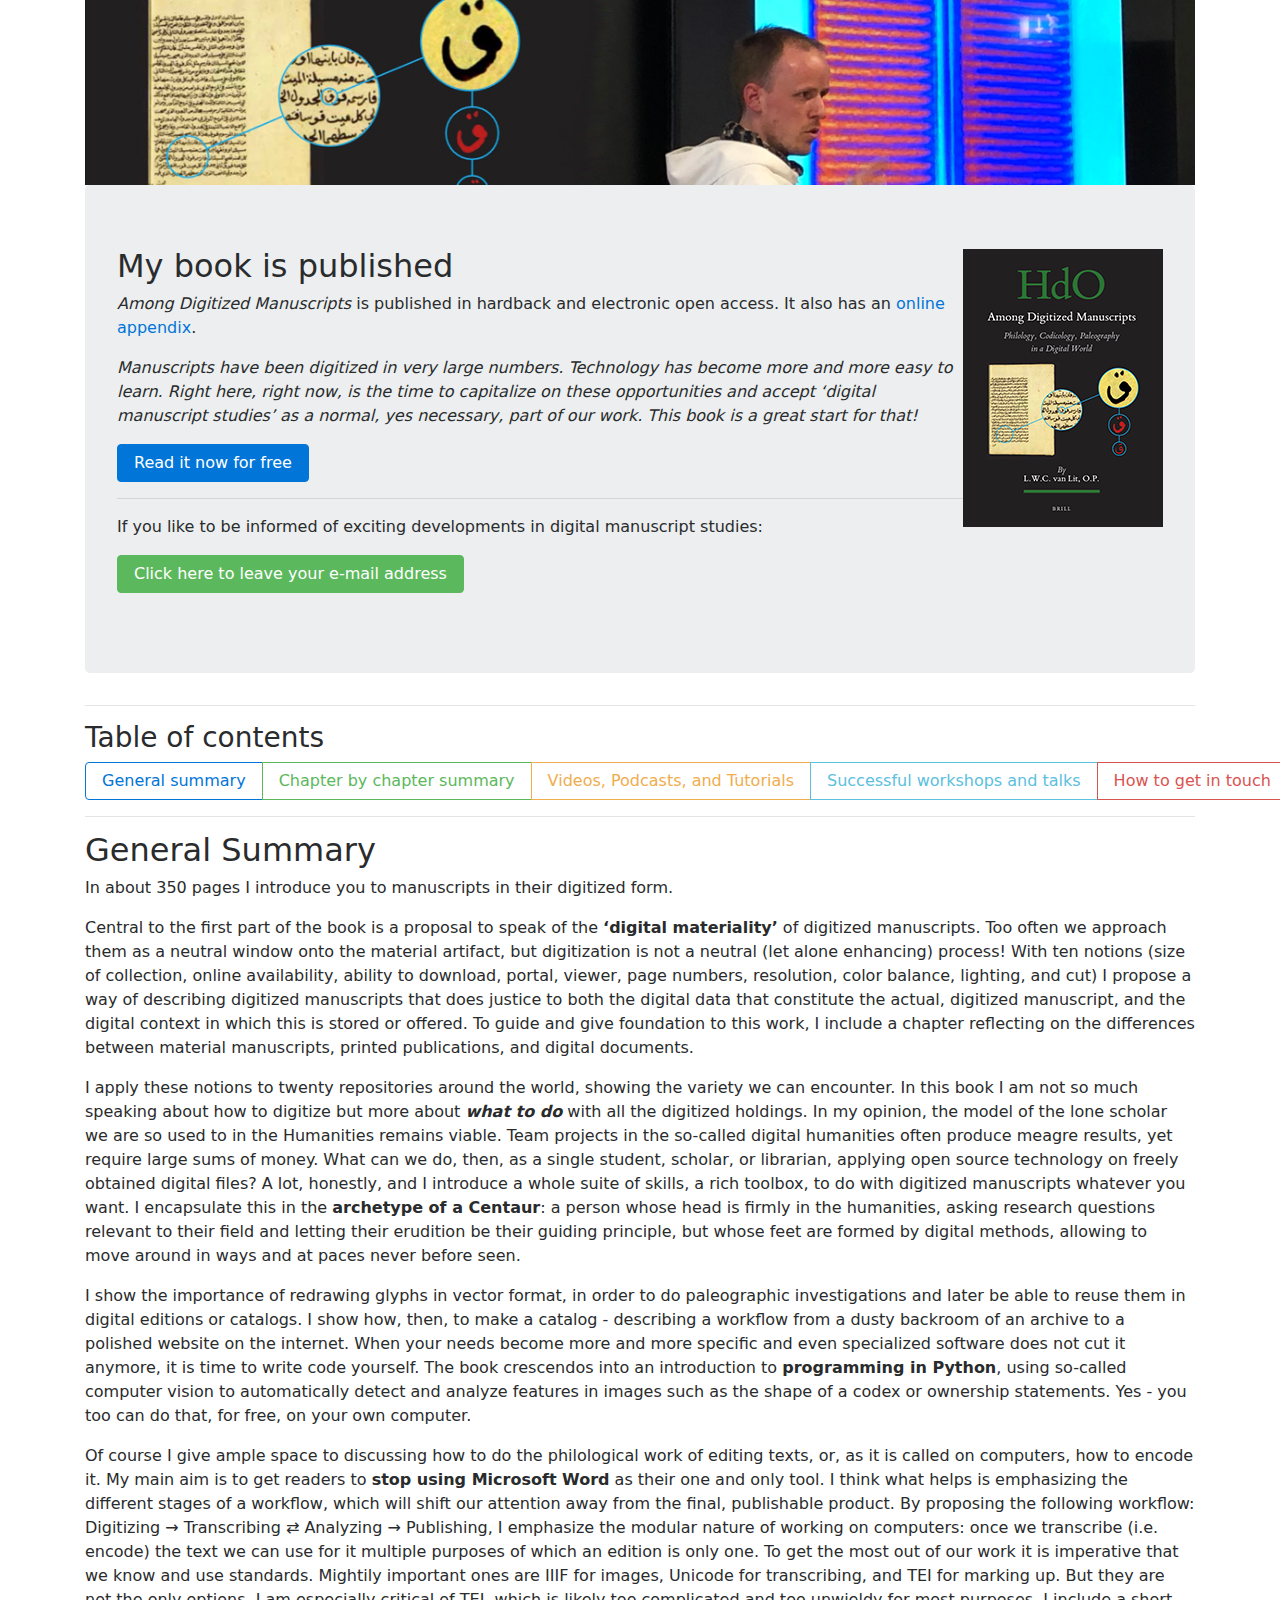
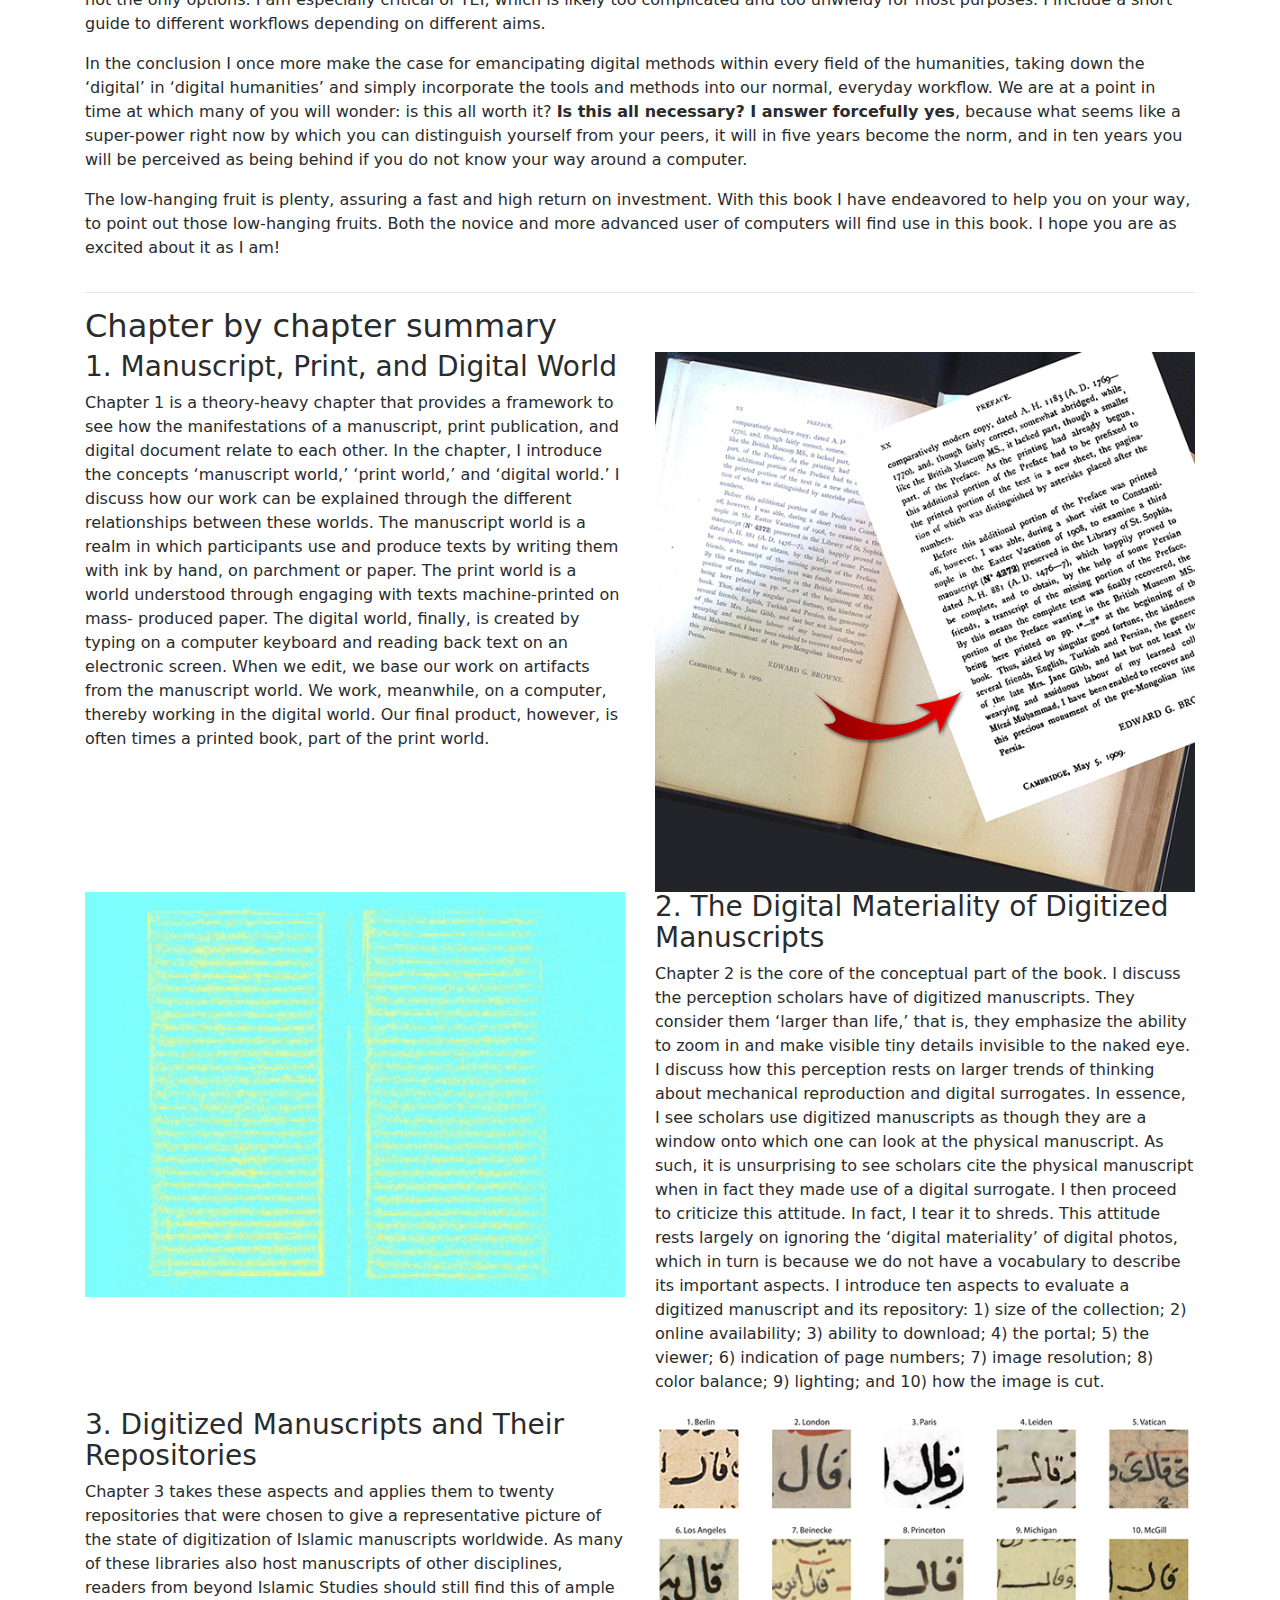
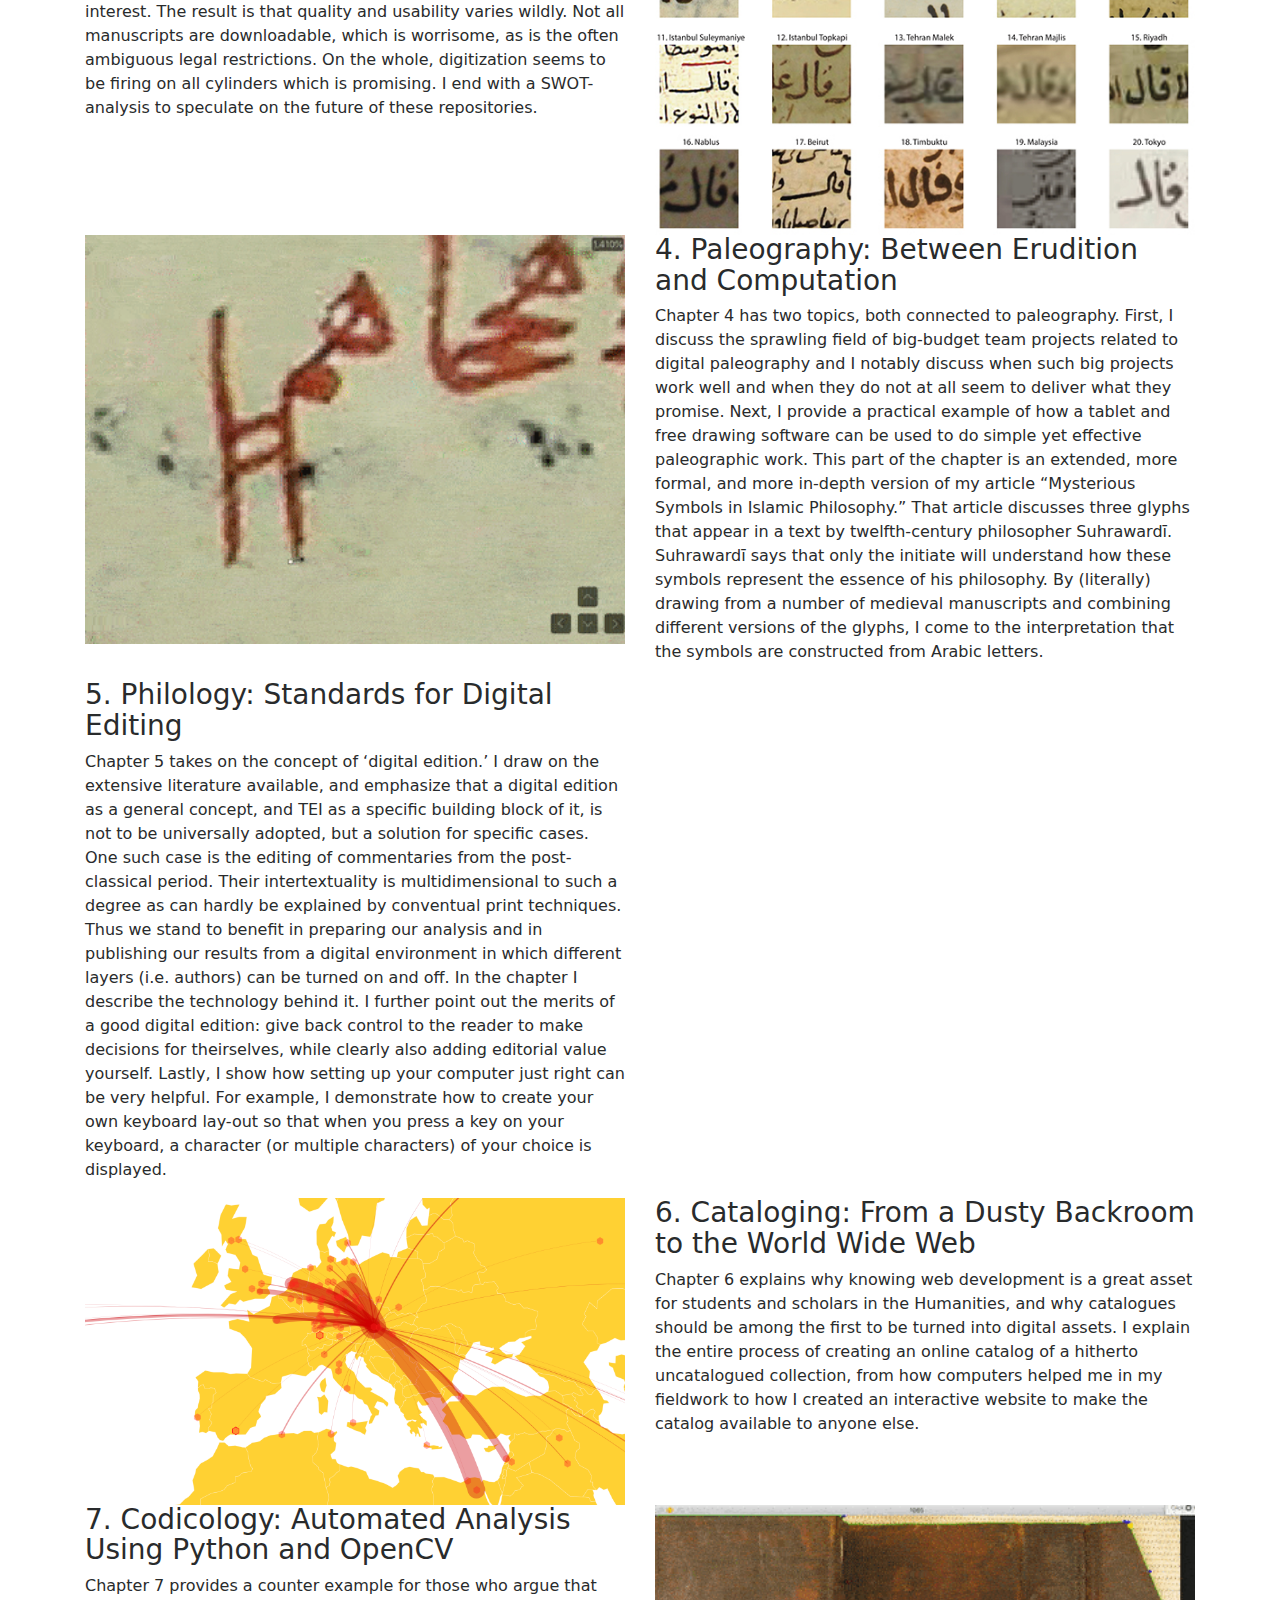
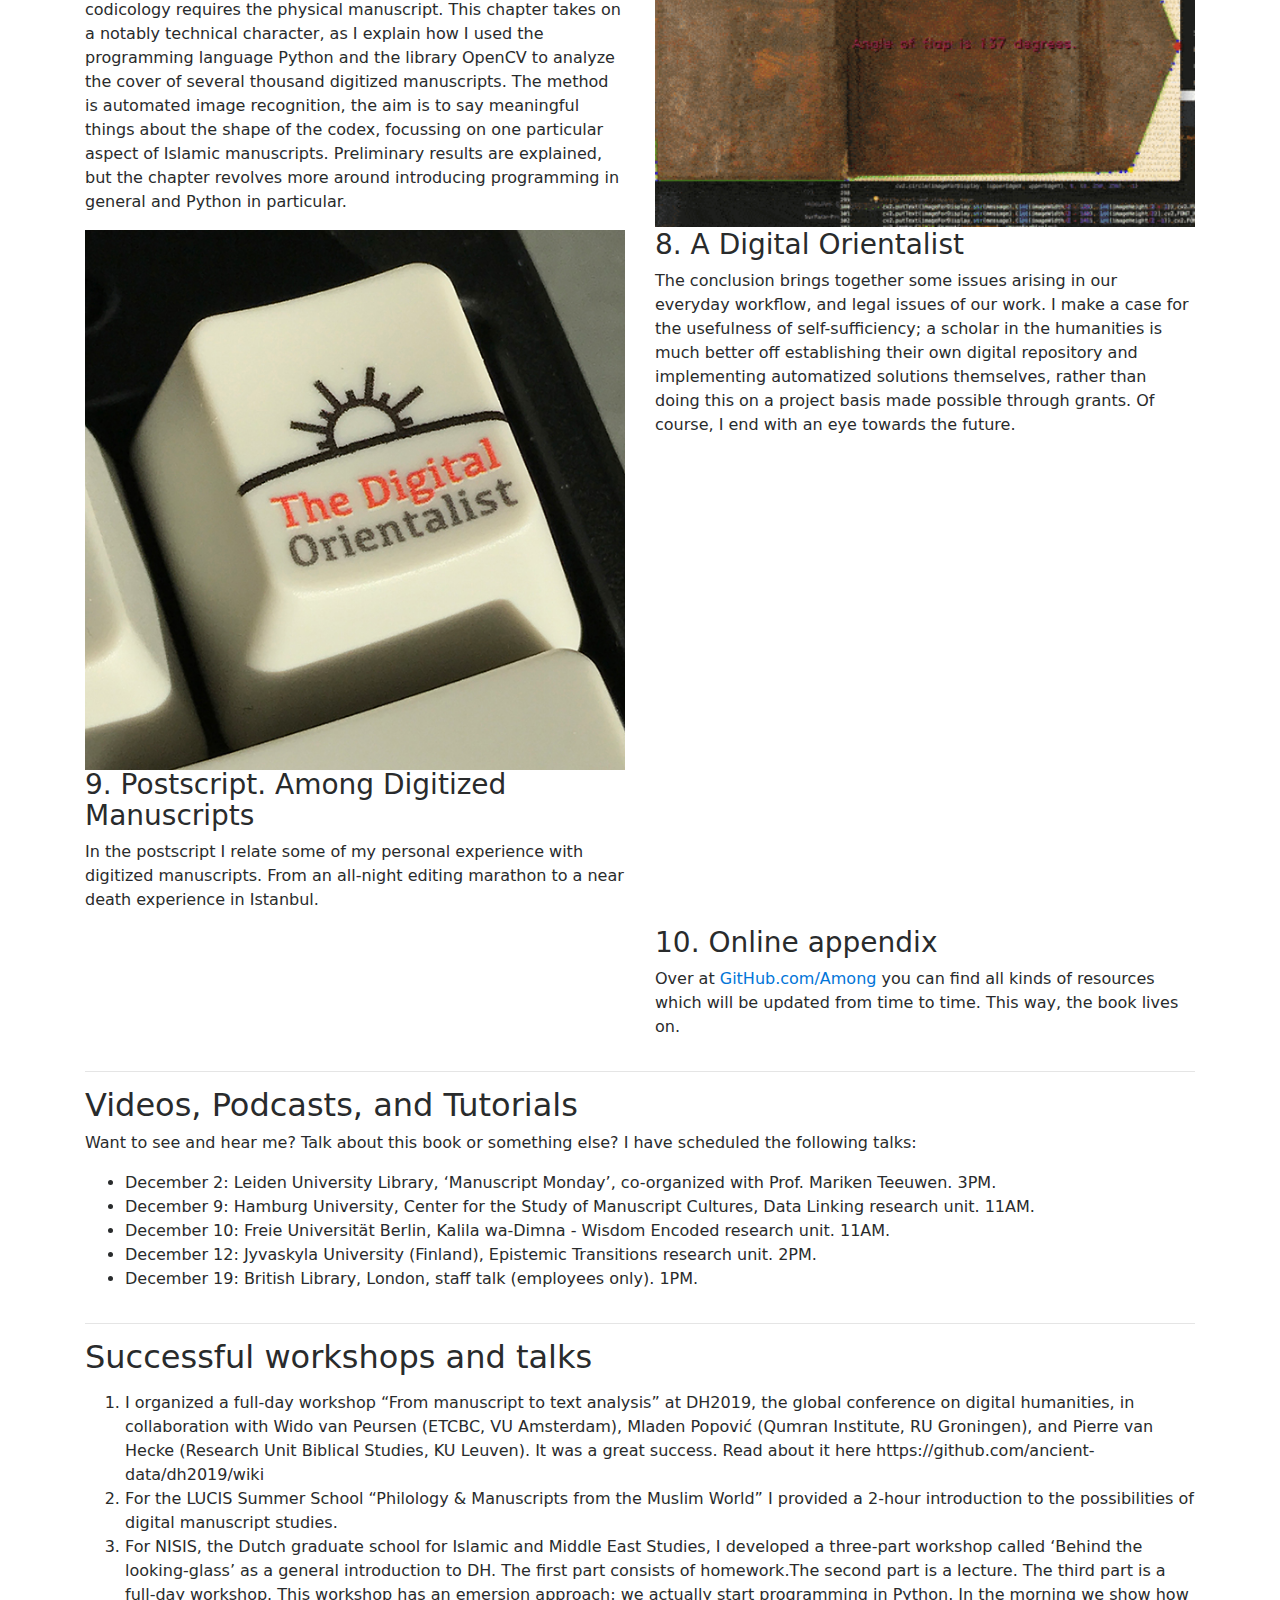
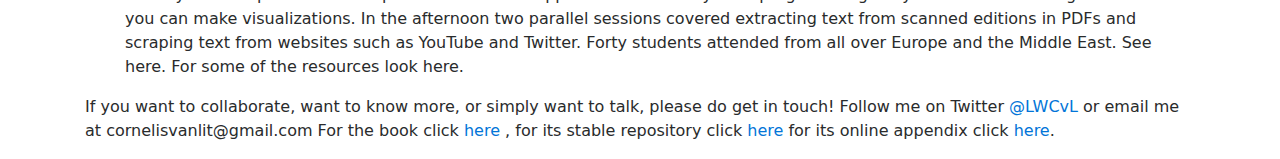
==== Among/index.html @ dd5091f6 "reinstated jumbotron" ====
<!DOCTYPE html>
<html lang="en">
  <head>
    <meta charset="utf-8">
    <meta http-equiv="X-UA-Compatible" content="IE=edge">
    <meta name="viewport" content="width=device-width, initial-scale=1">

    <title>Among Digitized Manuscripts</title>

    <meta name="description" content="Source code generated using layoutit.com">
    <meta name="author" content="LayoutIt!">

    <link href="css/bootstrap.min.css" rel="stylesheet">
    <link href="css/style.css" rel="stylesheet">

  </head>
  <body>

    <div class="container">
	<div class="row">
		<div class="col-md-12">
		<img src="imgs/banner.jpg" width="100%" alt="" srcset="">
		</div>
	</div>
	<div class="row">
		<div class="col-md-12">
			<div class="jumbotron">
					<img src="imgs/coverSmall.jpg" align="right"  alt="" srcset="">
				<h2>
					My book is published
				</h2>
				<p>
					<i>Among Digitized Manuscripts</i> is published in hardback and electronic open access. It also has an <a href="http://github.com/among/digitized-manuscripts">online appendix</a>.
				</p>
				<p> <em>Manuscripts have been digitized in very large numbers. Technology has become more and more easy to learn. Right here, right now, is the time to capitalize on these opportunities and accept ‘digital manuscript studies’ as a normal, yes necessary, part of our work. This book is a great start for that!</em></p>
				<p>
					<a class="btn btn-primary btn-large" href="https://brill.com/view/title/56196" target="_blank">Read it now for free</a>
				</p>
				<hr>
				<p>If you like to be informed of exciting developments in digital manuscript studies:</p> <p> <a class="btn btn-success" href="https://forms.gle/KX4uHLdVq9ed8H4a7" role="button">Click here to leave your e-mail address</a> </p>
			</div>
			<hr> 
			
			<div class="row">
				<div class="col-md-12">
				
				</div>
			</div>
			<div class="row">
				<div class="col-md-12">
					<h3>Table of contents</h3>
					<div class="btn-group" role="group">
						 
							<a class="btn btn-outline-primary" href="#general" role="button">General summary</a>
							<a class="btn btn-outline-success" href="#chapter" role="button">Chapter by chapter summary</a>
							<a class="btn btn-outline-warning" href="#videos" role="button">Videos, Podcasts, and Tutorials</a>
							<a class="btn btn-outline-info" href="#workshops" role="button">Successful workshops and talks</a>
							<a class="btn btn-outline-danger" href="#touch" role="button">How to get in touch</a>
						
							
					
					</div>
					<hr>
				</div>
			</div>
			
			<div class="row">
				
				<div class="col-md-12">
						<!-- <img src="imgs/cover.jpg" HSPACE="10" VSPACE="10" align="left" alt="" sizes="" srcset=""> -->
					<h2>General <a name="general">Summary</a></h2>
					<p>In about 350 pages I introduce you to manuscripts in their digitized form.</p>
					<p>Central to the first part of the book is a proposal to speak of the <strong>‘digital materiality’</strong> of digitized manuscripts. Too often we approach them as a neutral window onto the material artifact, but digitization is not a neutral (let alone enhancing) process! With ten notions (size of collection, online availability, ability to download, portal, viewer, page numbers, resolution, color balance, lighting, and cut) I propose a way of describing digitized manuscripts that does justice to both the digital data that constitute the actual, digitized manuscript, and the digital context in which this is stored or offered. To guide and give foundation to this work, I include a chapter reflecting on the differences between material manuscripts, printed publications, and digital documents.</p>
					<p>I apply these notions to twenty repositories around the world, showing the variety we can encounter. In this book I am not so much speaking about how to digitize but more about <em><strong>what to do</strong></em> with all the digitized holdings. In my opinion, the model of the lone scholar we are so used to in the Humanities remains viable. Team projects in the so-called digital humanities often produce meagre results, yet require large sums of money. What can we do, then, as a single student, scholar, or librarian, applying open source technology on freely obtained digital files? A lot, honestly, and I introduce a whole suite of skills, a rich toolbox, to do with digitized manuscripts whatever you want. I encapsulate this in the <strong>archetype of a Centaur</strong>: a person whose head is firmly in the humanities, asking research questions relevant to their field and letting their erudition be their guiding principle, but whose feet are formed by digital methods, allowing to move around in ways and at paces never before seen.</p>
					<p>I show the importance of redrawing glyphs in vector format, in order to do paleographic investigations and later be able to reuse them in digital editions or catalogs. I show how, then, to make a catalog - describing a workflow from a dusty backroom of an archive to a polished website on the internet. When your needs become more and more specific and even specialized software does not cut it anymore, it is time to write code yourself. The book crescendos into an introduction to <strong>programming in Python</strong>, using so-called computer vision to automatically detect and analyze features in images such as the shape of a codex or ownership statements. Yes - you too can do that, for free, on your own computer.</p>
					<p>Of course I give ample space to discussing how to do the philological work of editing texts, or, as it is called on computers, how to encode it. My main aim is to get readers to <strong>stop using Microsoft Word</strong> as their one and only tool. I think what helps is emphasizing the different stages of a workflow, which will shift our attention away from the final, publishable product. By proposing the following workflow: Digitizing → Transcribing ⇄ Analyzing → Publishing, I emphasize the modular nature of working on computers: once we transcribe (i.e. encode) the text we can use for it multiple purposes of which an edition is only one. To get the most out of our work it is imperative that we know and use standards. Mightily important ones are IIIF for images, Unicode for transcribing, and TEI for marking up. But they are not the only options. I am especially critical of TEI, which is likely too complicated and too unwieldy for most purposes. I include a short guide to different workflows depending on different aims.</p>
					<p>In the conclusion I once more make the case for emancipating digital methods within every field of the humanities, taking down the ‘digital’ in ‘digital humanities’ and simply incorporate the tools and methods into our normal, everyday workflow. We are at a point in time at which many of you will wonder: is this all worth it? <strong>Is this all necessary? I answer forcefully yes</strong>, because what seems like a super-power right now by which you can distinguish yourself from your peers, it will in five years become the norm, and in ten years you will be perceived as being behind if you do not know your way around a computer.</p>
					<p>The low-hanging fruit is plenty, assuring a fast and high return on investment. With this book I have endeavored to help you on your way, to point out those low-hanging fruits. Both the novice and more advanced user of computers will find use in this book. I hope you are as excited about it as I am!</p>
				</div>
			</div>
			<hr>
			<div class="row">
				<div class="col-md-12">
					<h2><a name="chapter">Chapter</a> by chapter summary</h2>
				</div>
			</div>
			<div class="row">
				<div class="col-md-6">
						<h3>1. Manuscript, Print, and Digital World</h3>
						<p>Chapter 1 is a theory-heavy chapter that provides a framework to see how the manifestations of a
							manuscript, print publication, and digital document relate to each other. In the chapter, I
							introduce the concepts ‘manuscript world,’ ‘print world,’ and ‘digital world.’ I discuss how
							our work can be explained through the different relationships between these worlds. The
							manuscript world is a realm in which participants use and produce texts by writing them with
							ink by hand, on parchment or paper. The print world is a world understood through engaging with
							texts machine-printed on mass- produced paper. The digital world, finally, is created by typing
							on a computer keyboard and reading back text on an electronic screen. When we edit, we base our
							work on artifacts from the manuscript world. We work, meanwhile, on a computer, thereby working
							in the digital world. Our final product, however, is often times a printed book, part of the
							print world.
						</p>
				</div>
				<div class="col-md-6">
					<img src="imgs/scan.jpg" width="100%" alt="" srcset="">
				</div>
			</div>
			<div class="row">
				<div class="col-md-6">
						<img src="imgs/materiality.gif" width="100%" alt="" srcset="">
				</div>
				<div class="col-md-6">
						<h3>2. The Digital Materiality of Digitized Manuscripts</h3>
						<p>
						Chapter 2 is the core of the conceptual part of the book. I discuss the perception scholars have of digitized manuscripts. They consider them ‘larger than life,’ that is, they emphasize the ability to zoom in and make visible tiny details invisible to the naked eye. I discuss how this perception rests on larger trends of thinking about mechanical reproduction and digital surrogates. In essence, I see scholars use digitized manuscripts as though they are a window onto which one can look at the physical manuscript. As such, it is unsurprising to see scholars cite the physical manuscript when in fact they made use of a digital surrogate. I then proceed to criticize this attitude. In fact, I tear it to shreds. This attitude rests largely on ignoring the ‘digital materiality’ of digital photos, which in turn is because we do not have a vocabulary to describe its important aspects. I introduce ten aspects to evaluate a digitized manuscript and its repository: 1) size of the collection; 2) online availability; 3) ability to download; 4) the portal; 5) the viewer; 6) indication of page numbers; 7) image resolution; 8) color balance; 9) lighting; and 10) how the image is cut.</p>
				</div>
			</div>
			<div class="row">
				<div class="col-md-6">
						<h3>3. Digitized Manuscripts and Their Repositories</h3>
						<p>
						Chapter 3 takes these aspects and applies them to twenty repositories that were chosen to give a representative picture of the state of digitization of Islamic manuscripts worldwide. As many of these libraries also host manuscripts of other disciplines, readers from beyond Islamic Studies should still find this of ample interest. The result is that quality and usability varies wildly. Not all manuscripts are downloadable, which is worrisome, as is the often ambiguous legal restrictions. On the whole, digitization seems to be firing on all cylinders which is promising. I end with a SWOT-analysis to speculate on the future of these repositories.</p>
				</div>
				<div class="col-md-6">
						<img src="imgs/comparison.jpg" width="100%" alt="" srcset="">
				</div>
			</div>
			<div class="row">
				<div class="col-md-6">
						<img src="imgs/paleography.gif" width="100%" alt="" srcset="">
				</div>
				<div class="col-md-6">
					<h3>4. Paleography: Between Erudition and Computation</h3>
					<p>Chapter 4 has two topics, both connected to paleography. First, I discuss the sprawling field of big-budget team projects related to digital paleography and I notably discuss when such big projects work well and when they do not at all seem to deliver what they promise. Next, I provide a practical example of how a tablet and free drawing software can be used to do simple yet effective paleographic work. This part of the chapter is an extended, more formal, and more in-depth version of my article “Mysterious Symbols in Islamic Philosophy.” That article discusses three glyphs that appear in a text by twelfth-century philosopher Suhrawardī. Suhrawardī says that only the initiate will understand how these symbols represent the essence of his philosophy. By (literally) drawing from a number of medieval manuscripts and combining different versions of the glyphs, I come to the interpretation that the symbols are constructed from Arabic letters.</p>
				</div>
			</div>
			<div class="row">
				<div class="col-md-6">
					<h3>5. Philology: Standards for Digital Editing</h3>
					<p>Chapter 5 takes on the concept of ‘digital edition.’ I draw on the extensive literature available, and emphasize that a digital edition as a general concept, and TEI as a specific building block of it, is not to be universally adopted, but a solution for specific cases. One such case is the editing of commentaries from the post-classical period. Their intertextuality is multidimensional to such a degree as can hardly be explained by conventual print techniques. Thus we stand to benefit in preparing our analysis and in publishing our results from a digital environment in which different layers (i.e. authors) can be turned on and off. In the chapter I describe the technology behind it. I further point out the merits of a good digital edition: give back control to the reader to make decisions for theirselves, while clearly also adding editorial value yourself. Lastly, I show how setting up your computer just right can be very helpful. For example, I demonstrate how to create your own keyboard lay-out so that when you press a key on your keyboard, a character (or multiple characters) of your choice is displayed.</p>
				</div>
				<div class="col-md-6">
				</div>
			</div>
			<div class="row">
				<div class="col-md-6">
						<img src="imgs/cataloging.png" width="100%" alt="" srcset="">
				</div>
				<div class="col-md-6">
					<h3>6. Cataloging: From a Dusty Backroom to the World Wide Web</h3>
					<p>Chapter 6 explains why knowing web development is a great asset for students and scholars in the Humanities, and why catalogues should be among the first to be turned into digital assets. I explain the entire process of creating an online catalog of a hitherto uncatalogued collection, from how computers helped me in my fieldwork to how I created an interactive website to make the catalog available to anyone else.</p>
				</div>
			</div>
			<div class="row">
				<div class="col-md-6">
					<h3>7. Codicology: Automated Analysis Using Python and OpenCV</h3>
					<p>Chapter 7 provides a counter example for those who argue that codicology requires the physical manuscript. This chapter takes on a notably technical character, as I explain how I used the programming language Python and the library OpenCV to analyze the cover of several thousand digitized manuscripts. The method is automated image recognition, the aim is to say meaningful things about the shape of the codex, focussing on one particular aspect of Islamic manuscripts. Preliminary results are explained, but the chapter revolves more around introducing programming in general and Python in particular.</p>
				</div>
				<div class="col-md-6">
						<img src="imgs/codicology.gif" width="100%" alt="" srcset="">
				</div>
			</div>
			<div class="row">
				<div class="col-md-6">
						<img src="imgs/LogoSmall.jpg" width="100%" alt="" srcset="">
				</div>
				<div class="col-md-6">
					<h3>8. A Digital Orientalist</h3>
					<p>The conclusion brings together some issues arising in our everyday workflow, and legal issues of our work. I make a case for the usefulness of self-sufficiency; a scholar in the humanities is much better off establishing their own digital repository and implementing automatized solutions themselves, rather than doing this on a project basis made possible through grants. Of course, I end with an eye towards the future.</p>
				</div>
			</div>
			<div class="row">
				<div class="col-md-6">
					<h3>9. Postscript. Among Digitized Manuscripts</h3>
					<p>In the postscript I relate some of my personal experience with digitized manuscripts. From an all-night editing marathon to a near death experience in Istanbul.</p>
				</div>
				<div class="col-md-6">
				</div>
			</div>
			<div class="row">
				<div class="col-md-6">
					
				</div>
				<div class="col-md-6">
					<h3>10. Online appendix</h3>
					<p>Over at <a href="http://github.com/Among">GitHub.com/Among</a> you can find all kinds of resources which will be updated from time to time. This way, the book lives on.</p>
				</div>
			</div>
			<hr>
			<div class="row">
				<div class="col-md-12">
					<h2><a name="videos">Videos</a>, Podcasts, and Tutorials</h2>
					<p>Want to see and hear me? Talk about this book or something else? I have scheduled the following talks:

						<ul>
							<li>December 2: Leiden University Library, ‘Manuscript Monday’, co-organized with Prof. Mariken Teeuwen. 3PM.</li>
							<li>December 9: Hamburg University, Center for the Study of Manuscript Cultures, Data Linking research unit. 11AM.</li>
							<li>December 10: Freie Universität Berlin, Kalila wa-Dimna - Wisdom Encoded research unit. 11AM.</li>
							<li>December 12: Jyvaskyla University (Finland), Epistemic Transitions research unit. 2PM.</li>
							<li>December 19: British Library, London, staff talk (employees only). 1PM.</li>
						</ul>

					</p>
				</div>
			</div>
			<hr>
			
			<div class="row">
				<div class="col-md-12">
					<h2>Successful <a name="workshops">workshops</a> and talks</h2>
					<p>
						<ol>
							<li>I organized a full-day workshop “From manuscript to text analysis” at DH2019, the global conference on digital humanities, in collaboration with Wido van Peursen (ETCBC, VU Amsterdam), Mladen Popović (Qumran Institute, RU Groningen), and Pierre van Hecke (Research Unit Biblical Studies, KU Leuven). It was a great success. Read about it here https://github.com/ancient-data/dh2019/wiki</li>
							<li>For the LUCIS Summer School “Philology & Manuscripts from the Muslim World” I provided a 2-hour introduction to the possibilities of digital manuscript studies.</li>
							<li>For NISIS, the Dutch graduate school for Islamic and Middle East Studies, I developed a three-part workshop called ‘Behind the looking-glass’ as a general introduction to DH. The first part consists of homework.The second part is a lecture. The third part is a full-day workshop. This workshop has an emersion approach: we actually start programming in Python. In the morning we show how you can make visualizations. In the afternoon two parallel sessions covered extracting text from scanned editions in PDFs and scraping text from websites such as YouTube and Twitter. Forty students attended from all over Europe and the Middle East. See here. For some of the resources look here.</li>
						</ol>
							
					</p>
				</div>
			</div>
			<div class="row">
				<div class="col-md-12">
					<p><a name="touch">If</a> you want to collaborate, want to know more, or simply want to talk, please do get in touch! Follow me on Twitter <a href="http://twitter.com/lwcvl">@LWCvL</a> or email me at cornelisvanlit@gmail.com For the book click <a href="https://brill.com/view/title/56196">here</a> , for its stable repository click <a href="https://doi.org/10.5281/zenodo.3371200">here</a> for its online appendix click <a href="https://github.com/among/digitized-manuscripts">here</a>.</p>
				</div>
			</div>
		</div>
	</div>
</div>

    <!-- <script src="js/jquery.min.js"></script>
    <script src="js/bootstrap.min.js"></script>
    <script src="js/scripts.js"></script> -->
  </body>
</html>
---- Among/css/style.css ----
# Empty CSS file for your own CSS
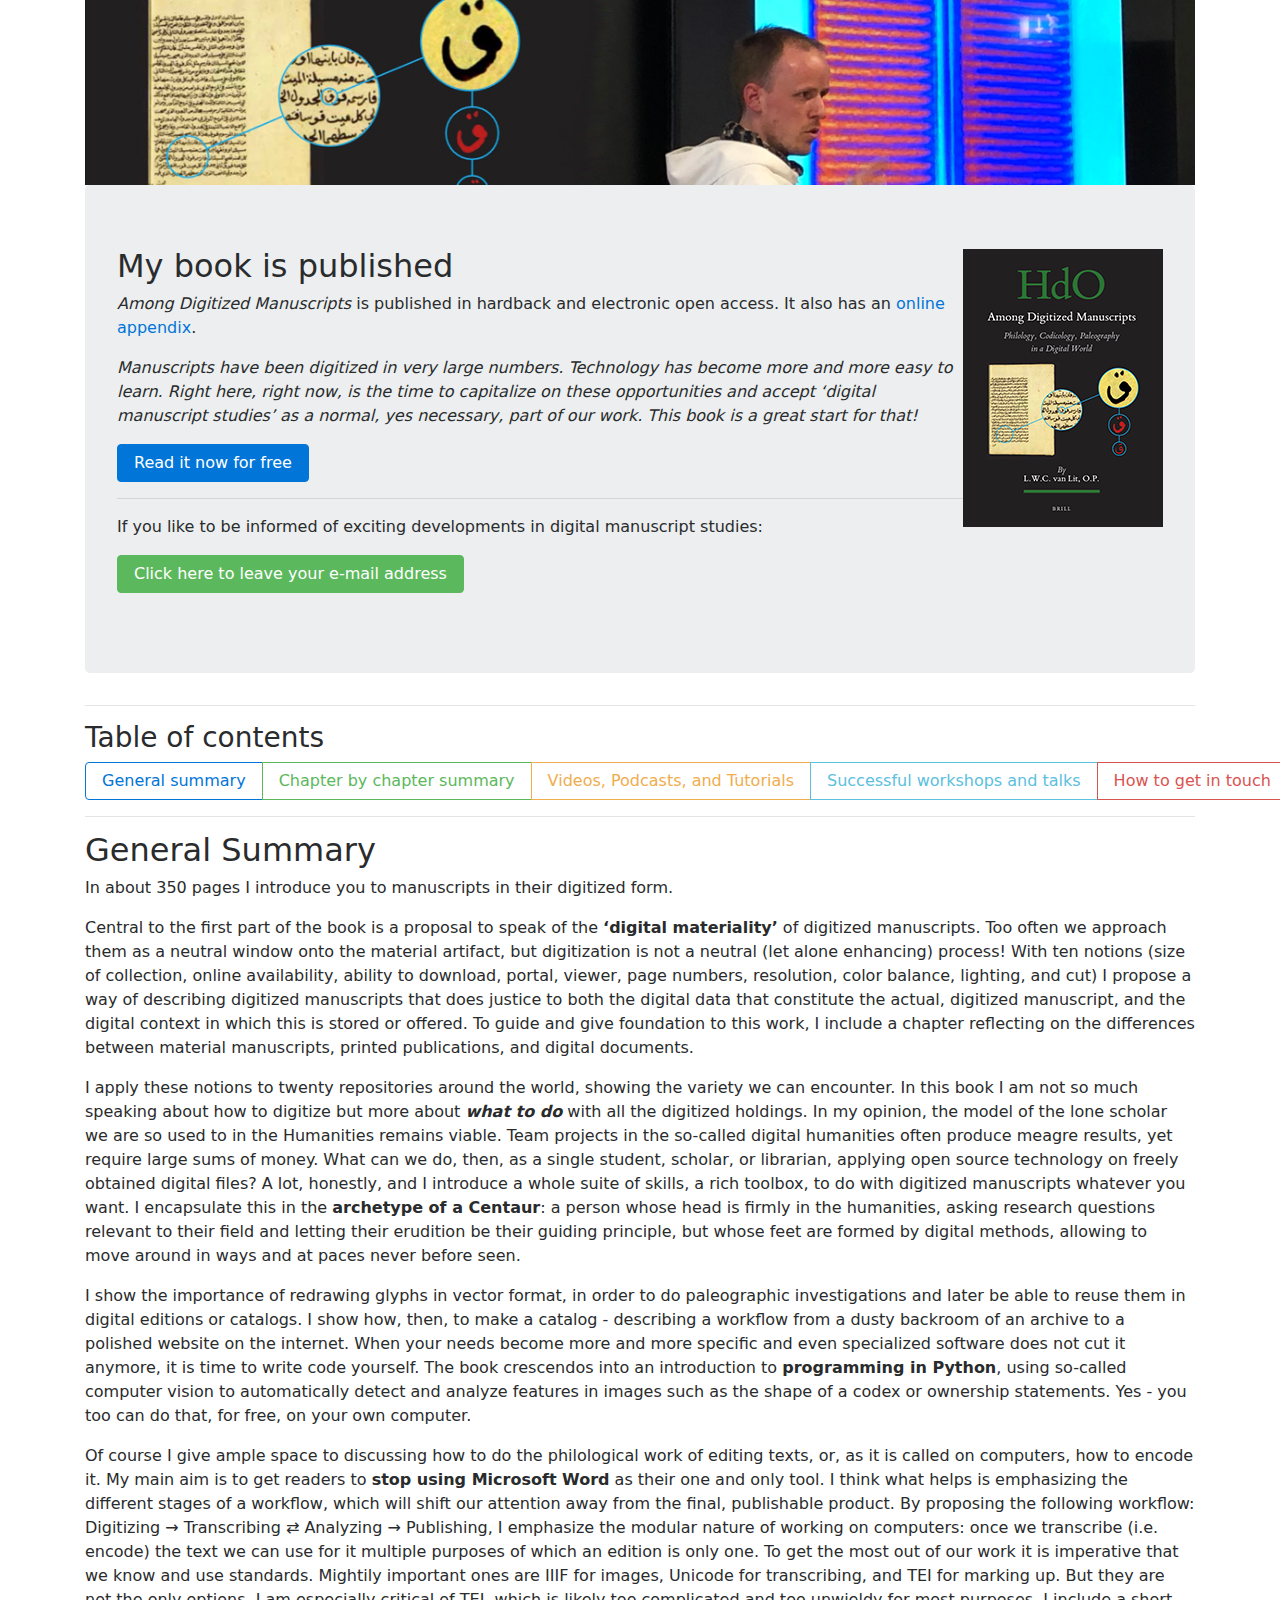
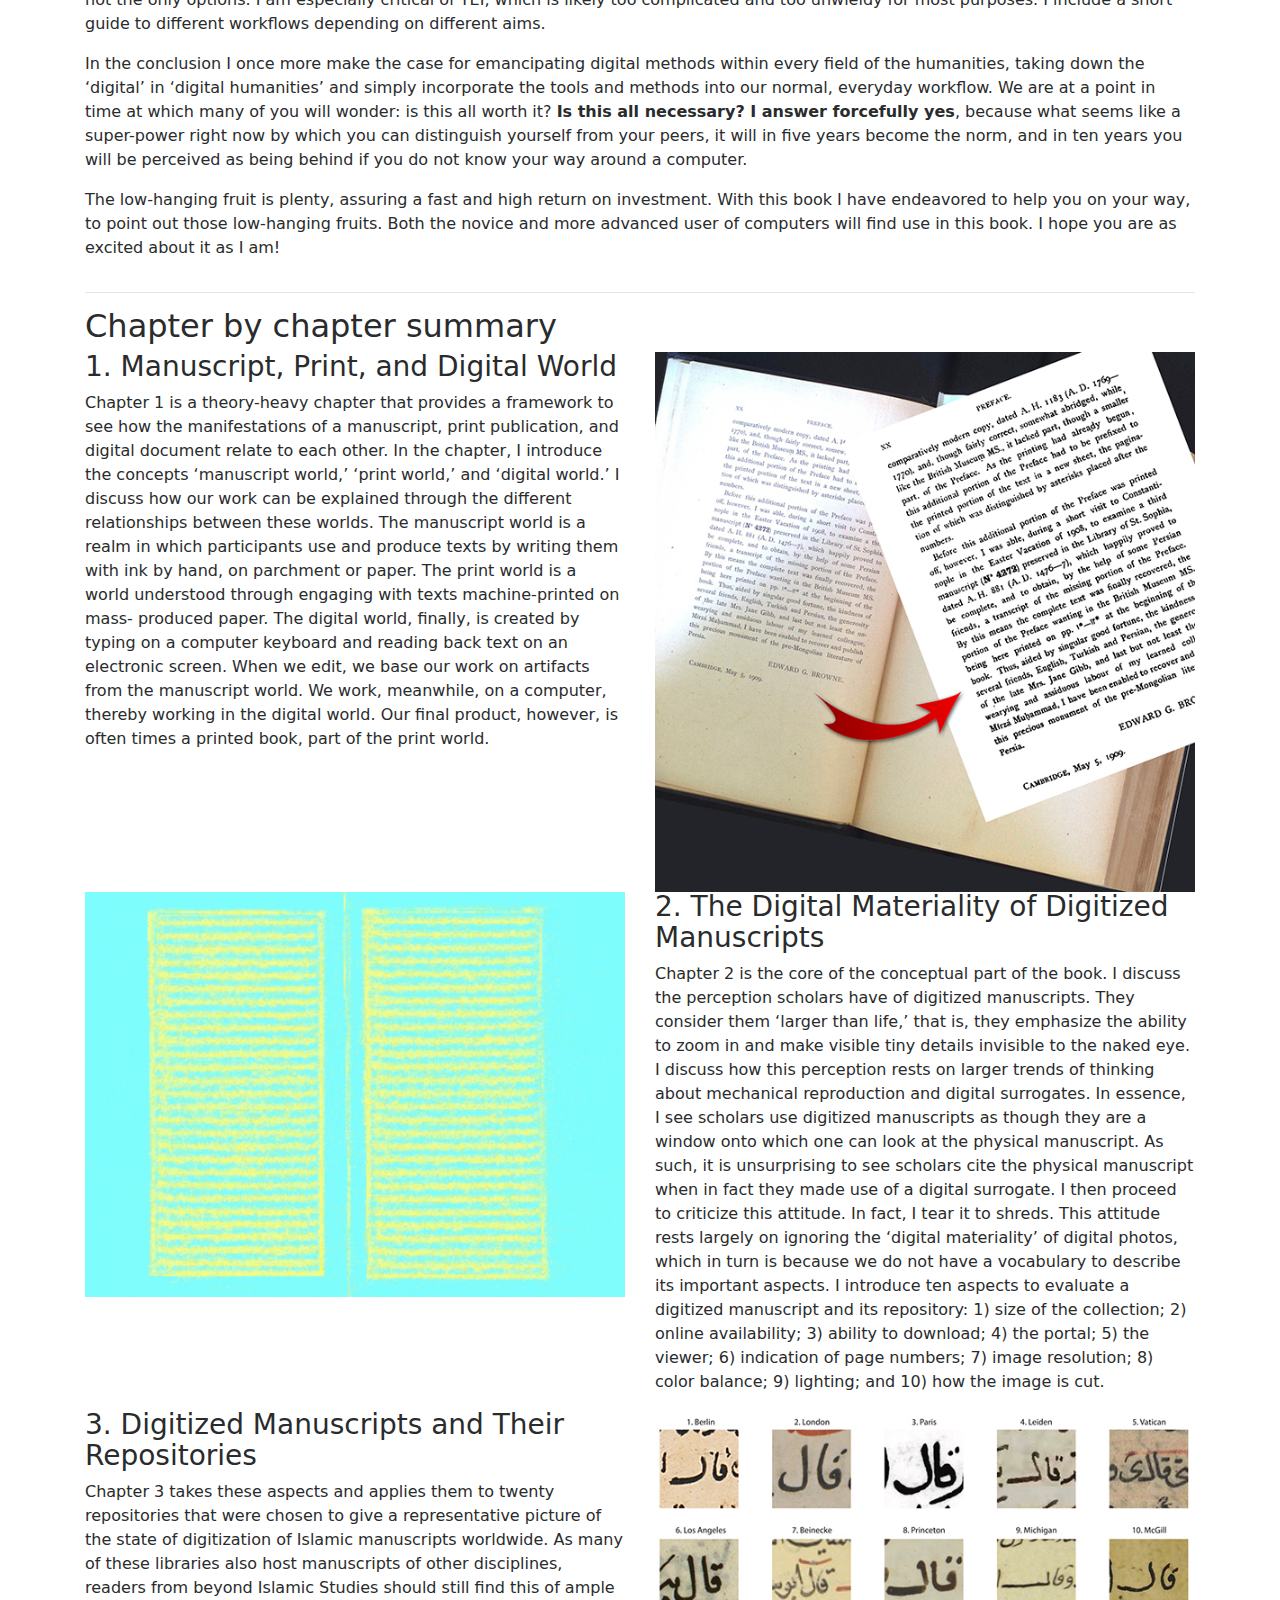
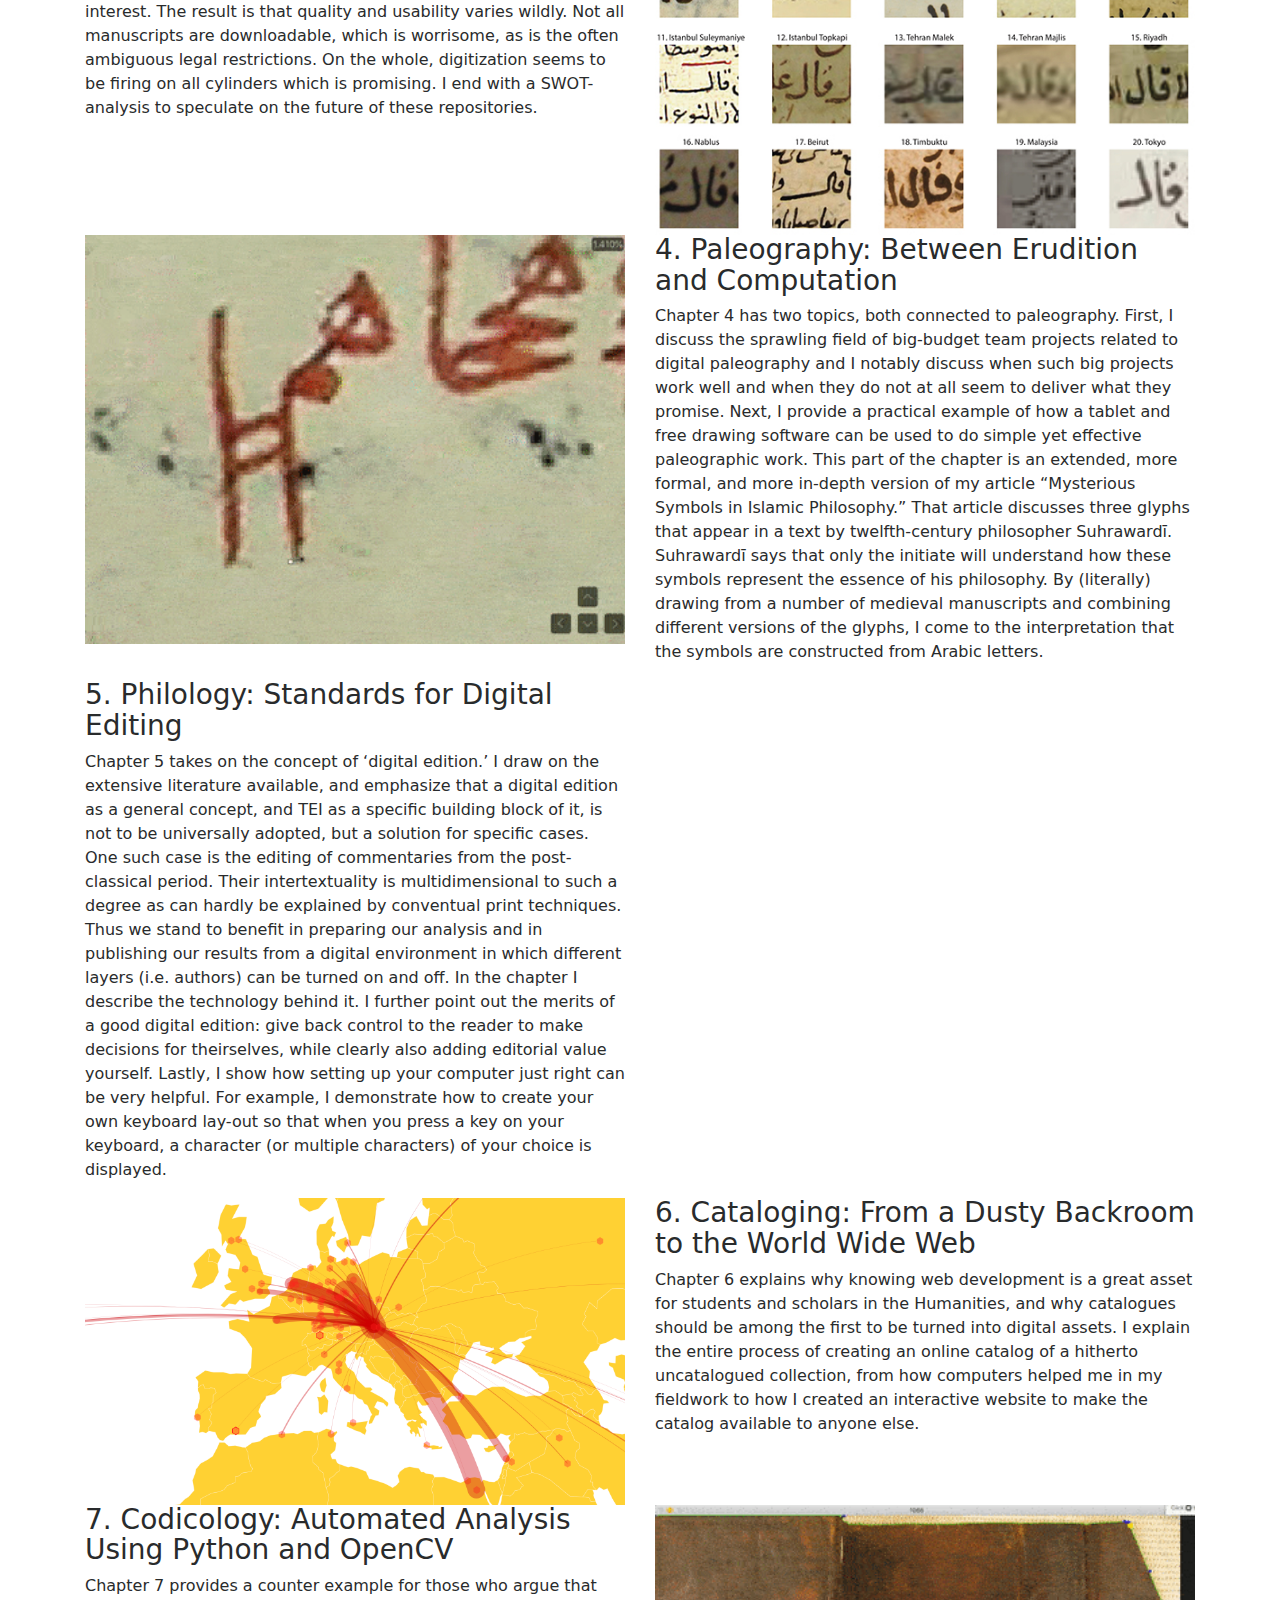
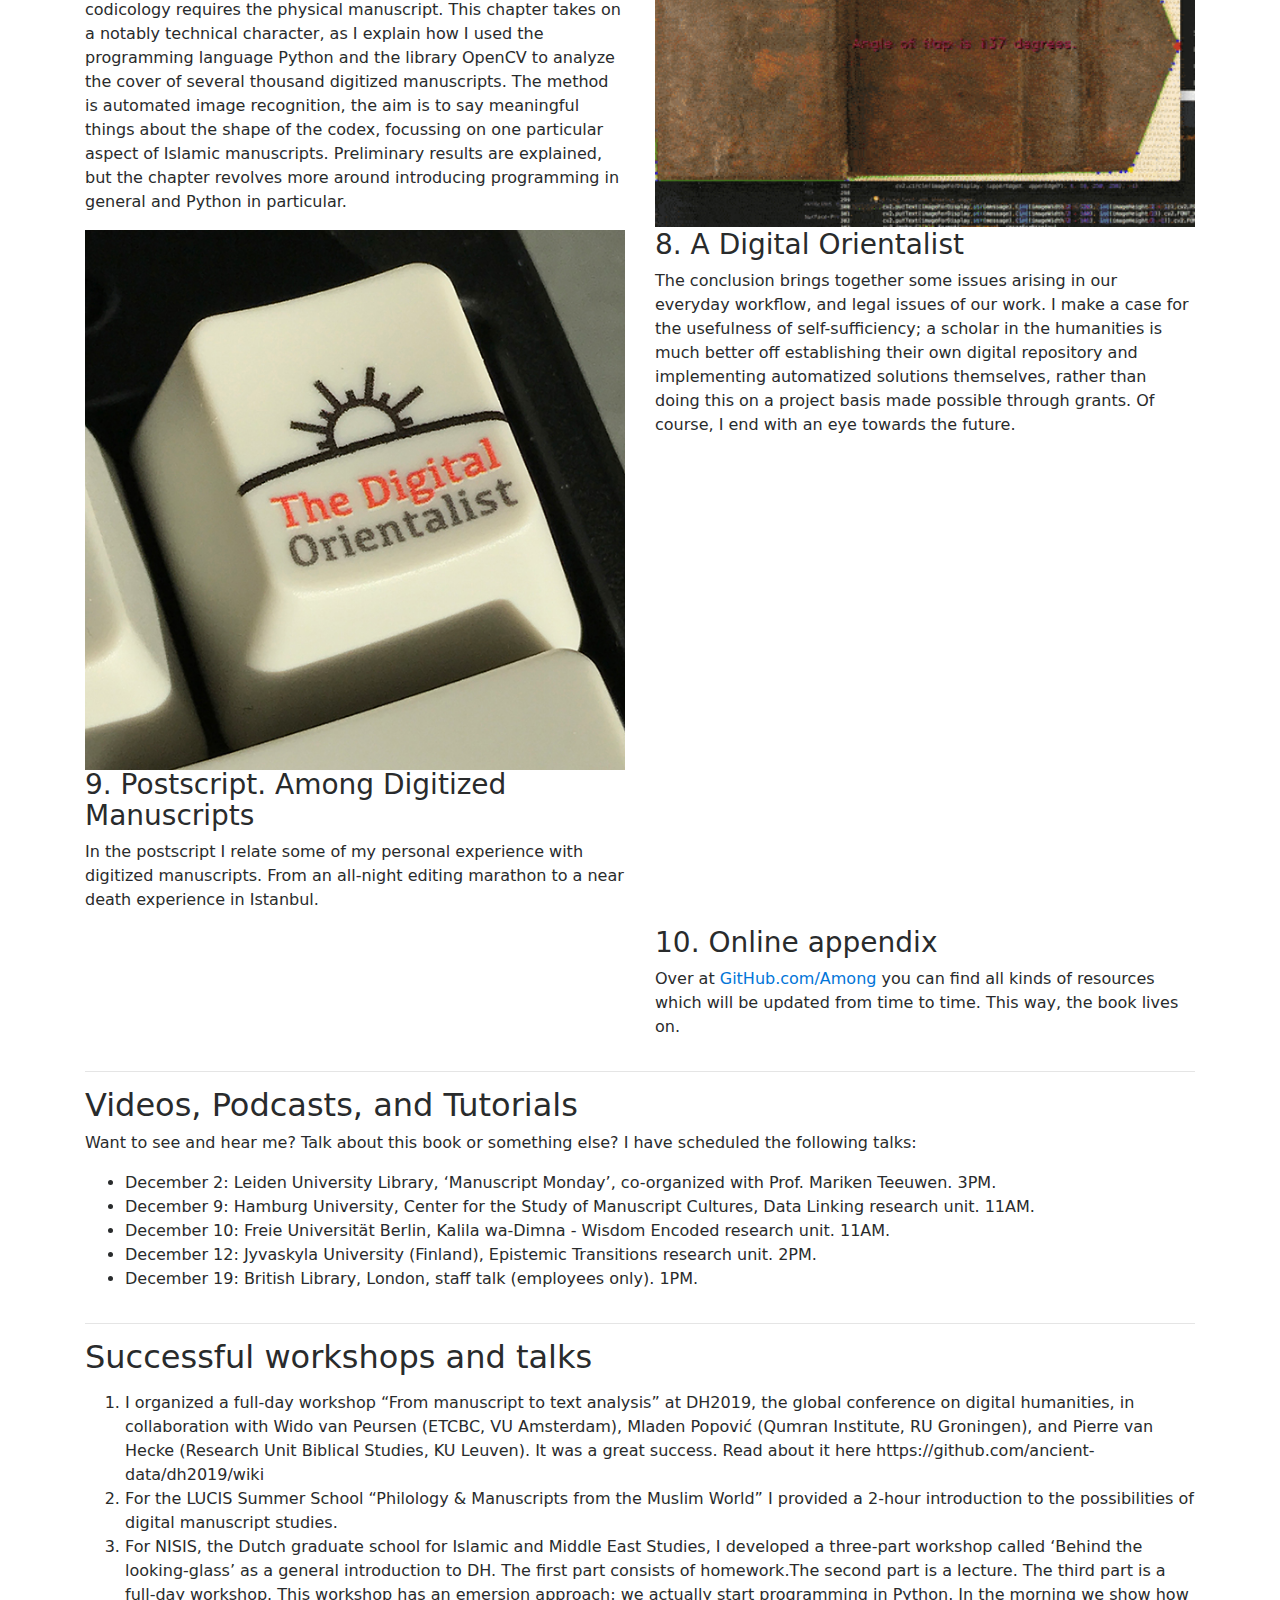
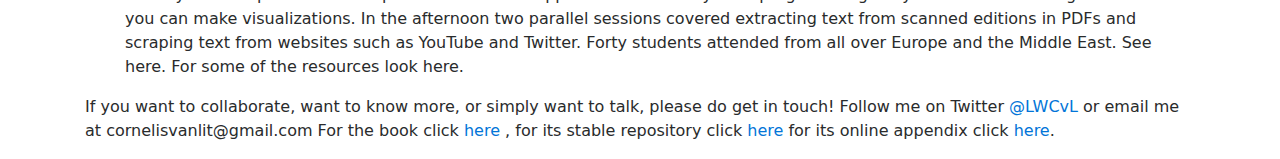
==== commit a33904b7: "Update index.html" ====
--- a/Among/index.html
+++ b/Among/index.html
@@ -7,8 +7,8 @@
 
     <title>Among Digitized Manuscripts</title>
 
-    <meta name="description" content="Source code generated using layoutit.com">
-    <meta name="author" content="LayoutIt!">
+    <meta name="description" content="Philology, Codicology, Paleography in a Digital World (Leiden: Brill, 2020)">
+    <meta name="author" content="Cornelis van Lit">
 
     <link href="css/bootstrap.min.css" rel="stylesheet">
     <link href="css/style.css" rel="stylesheet">
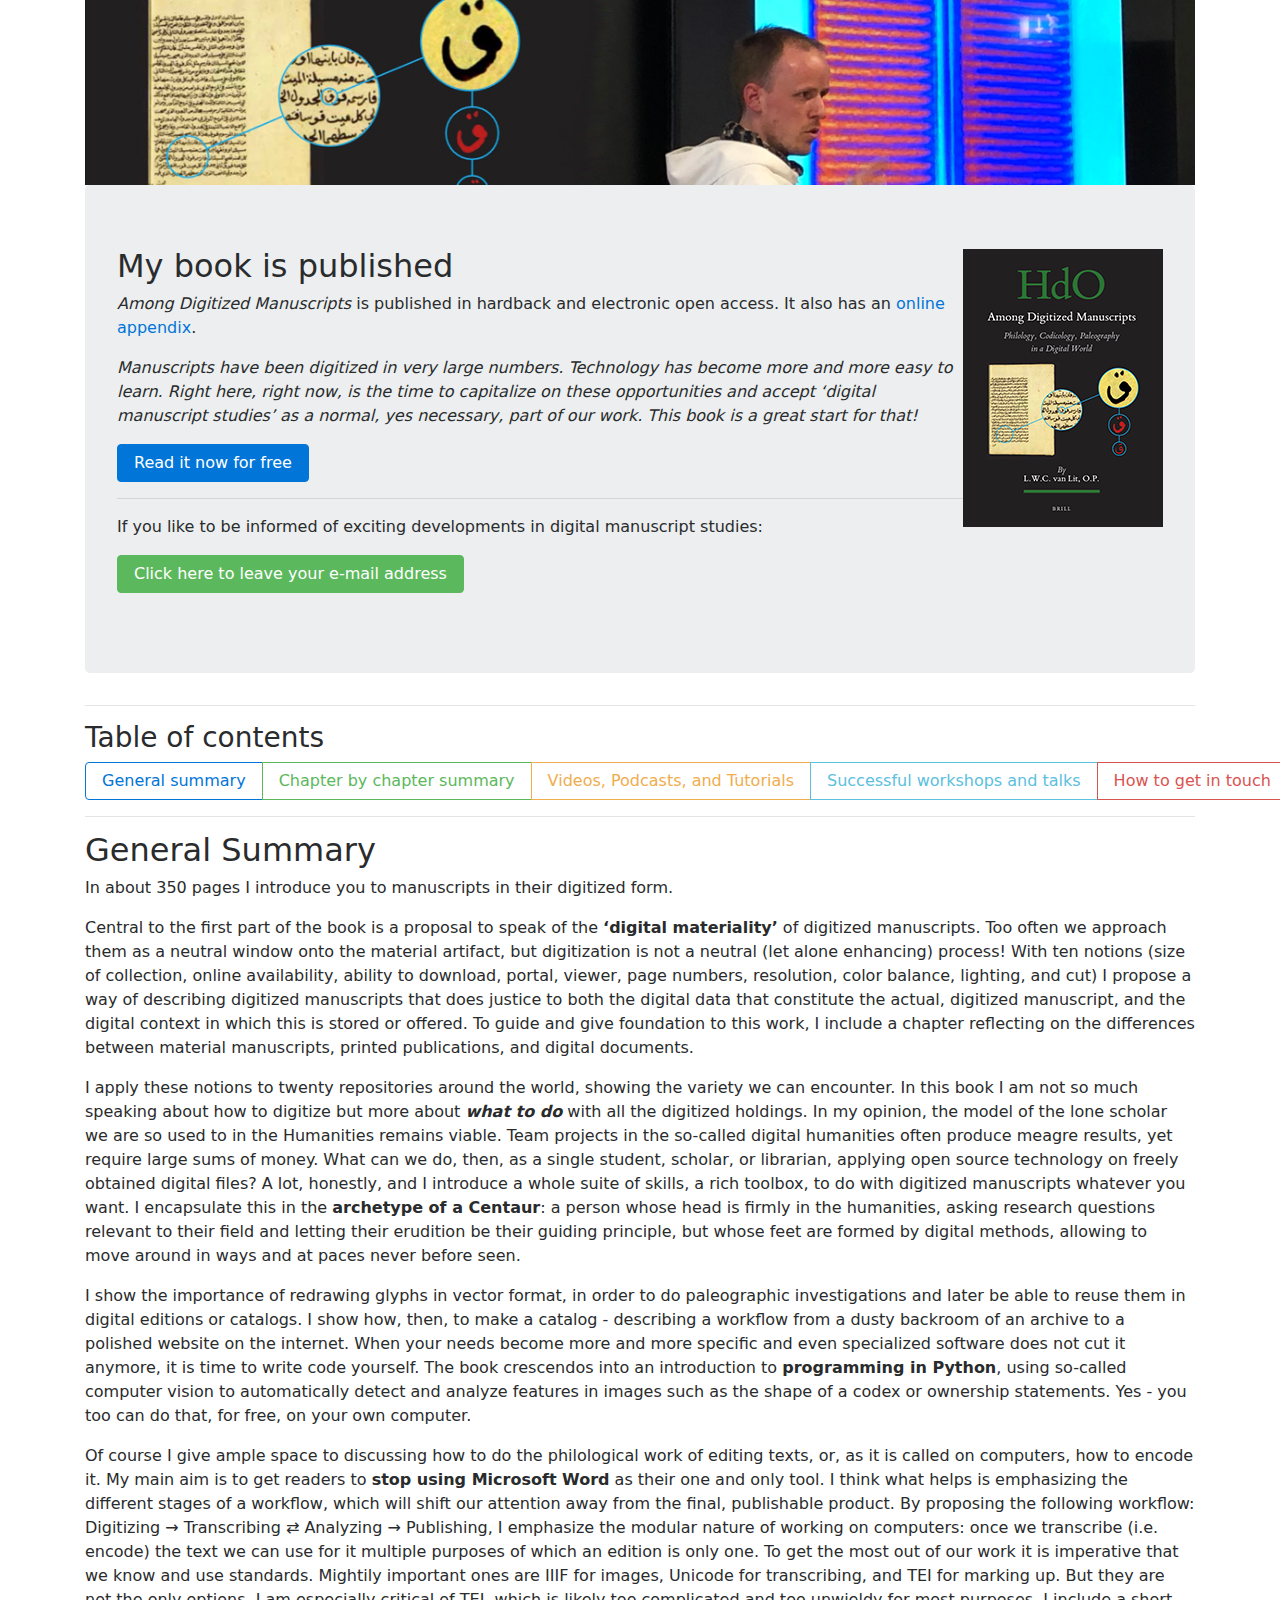
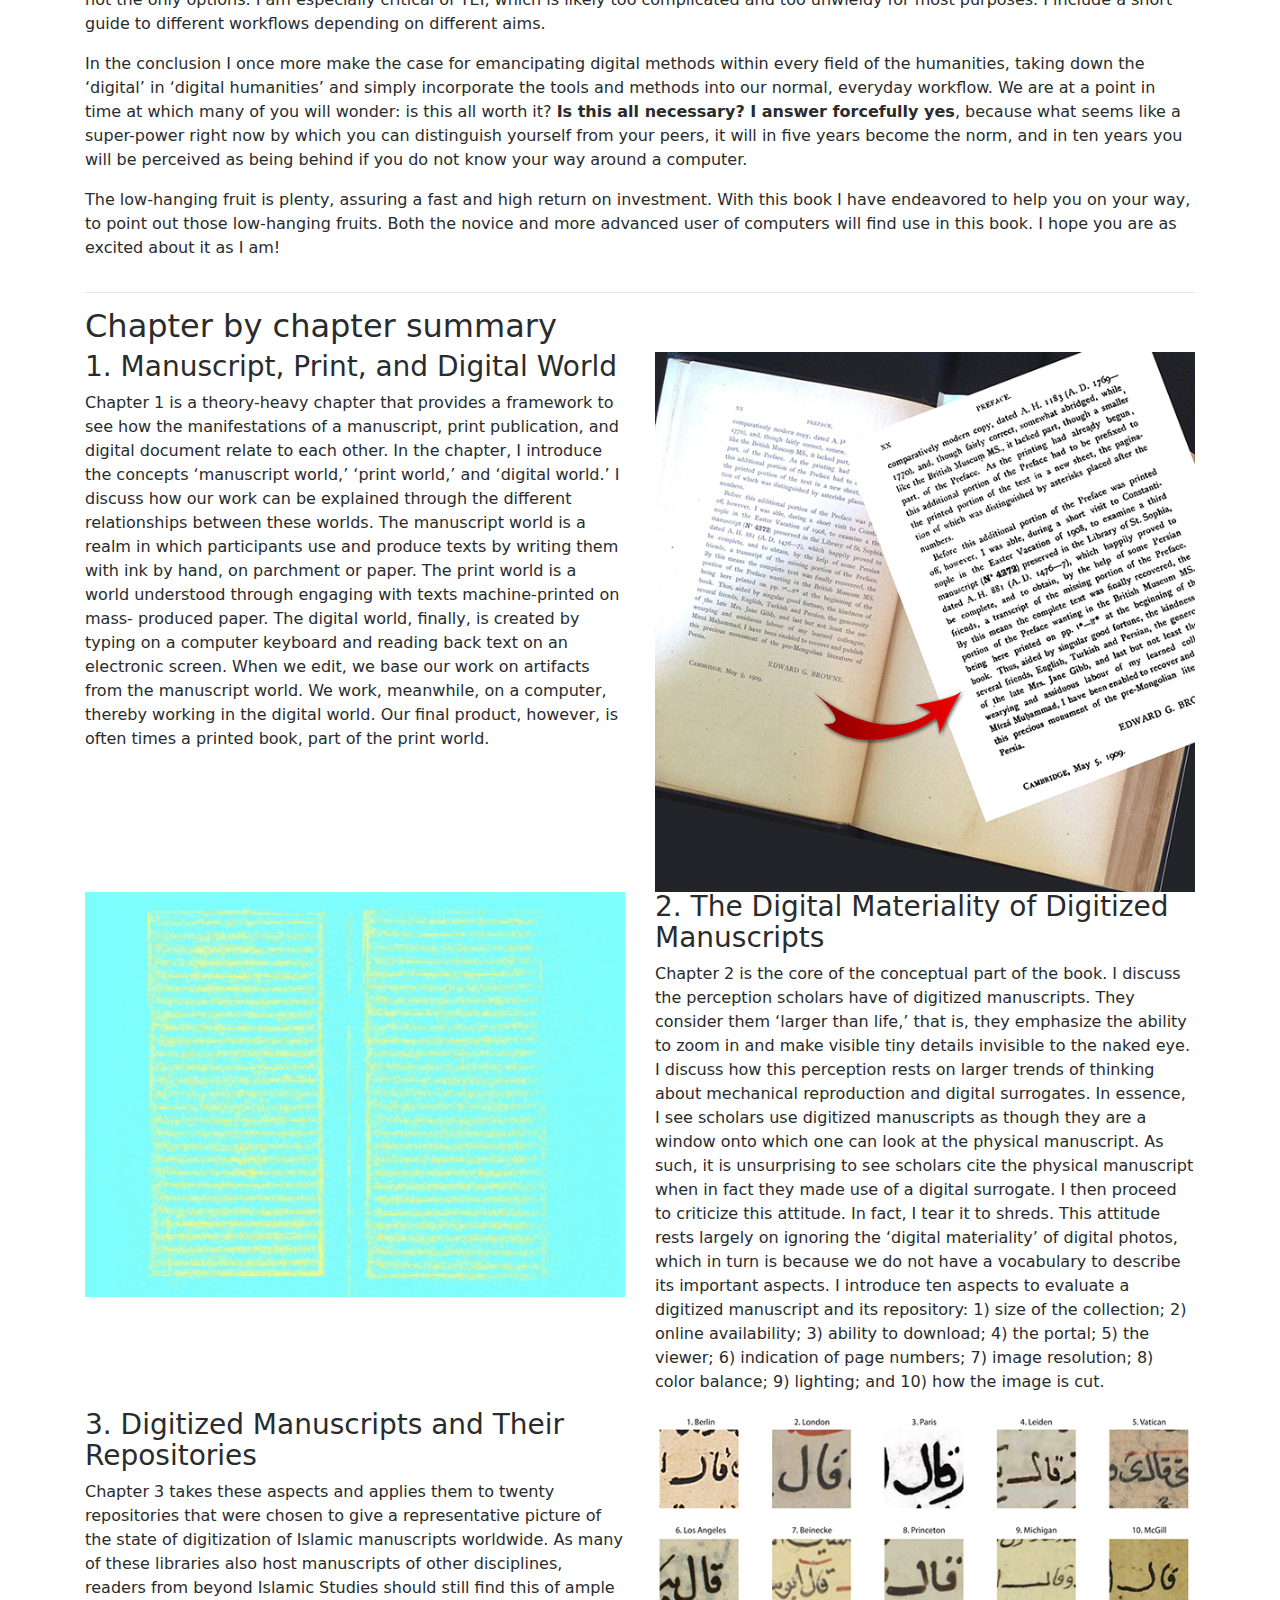
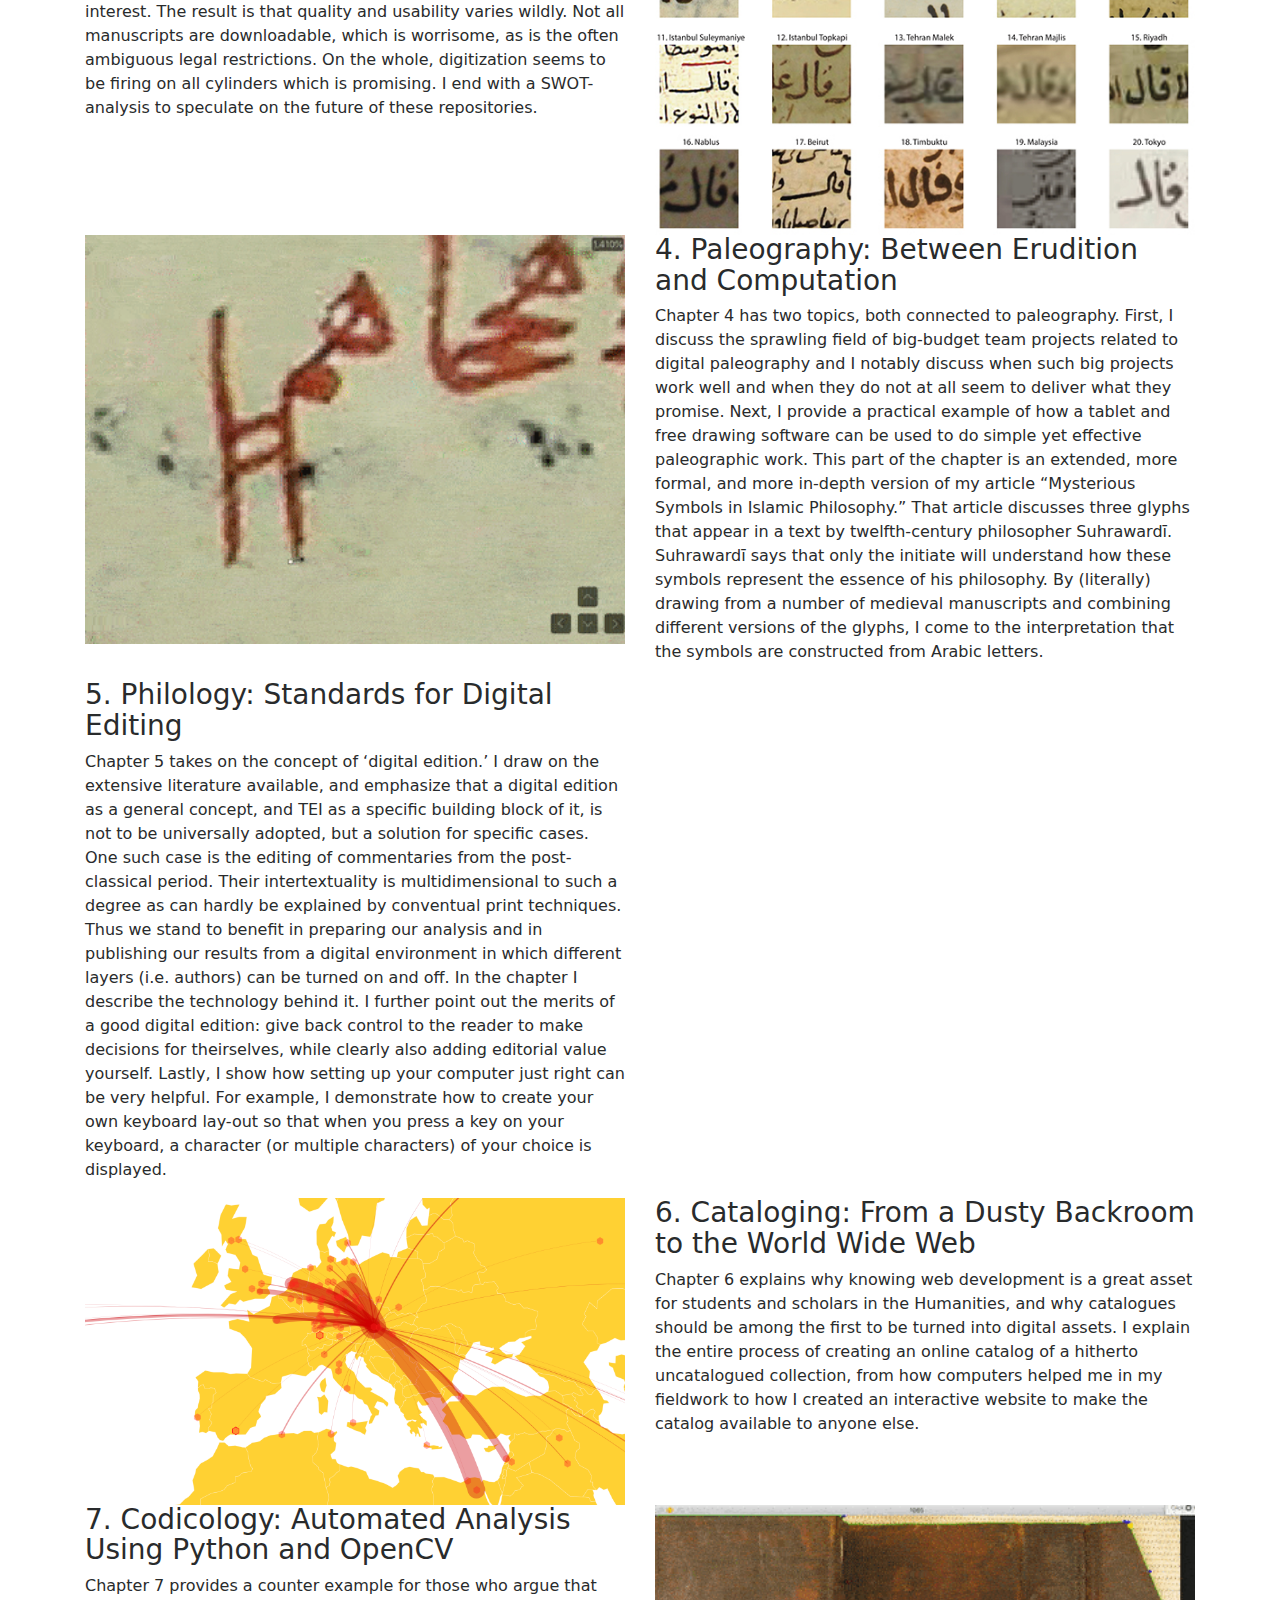
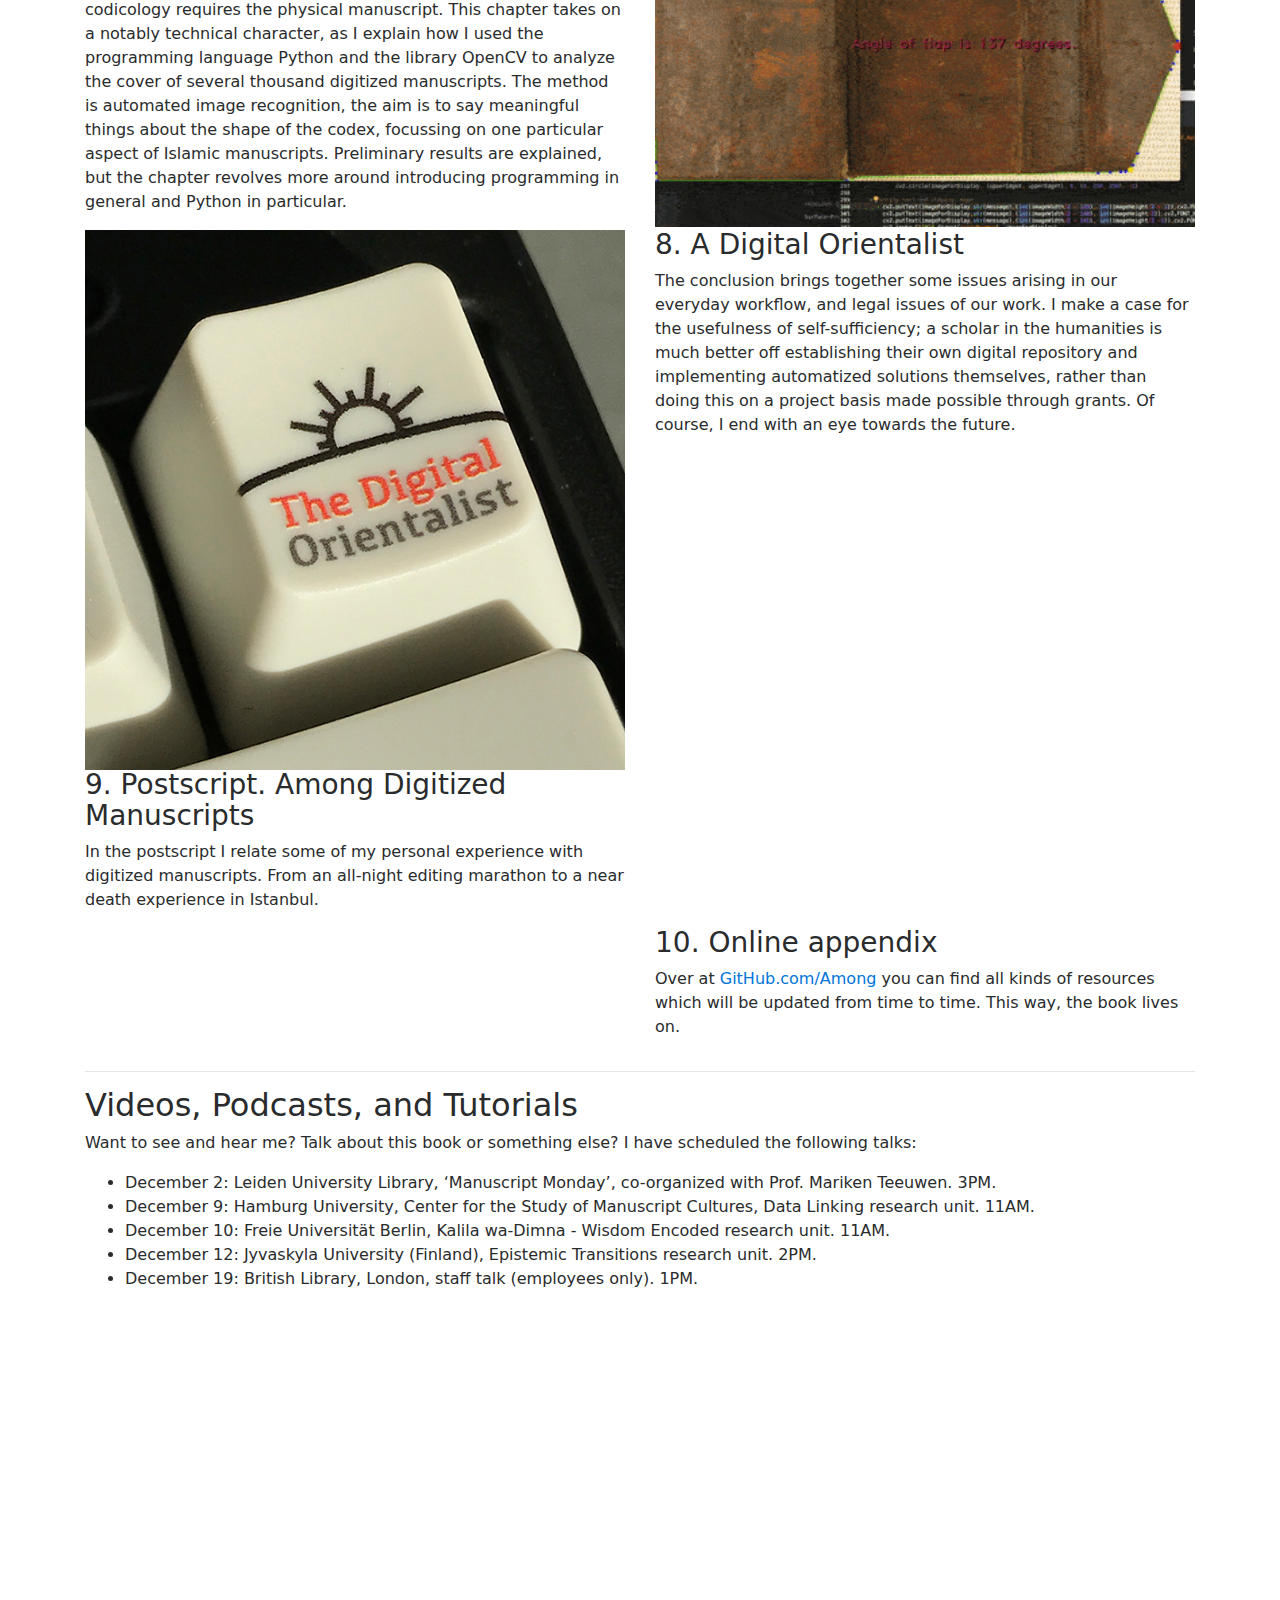
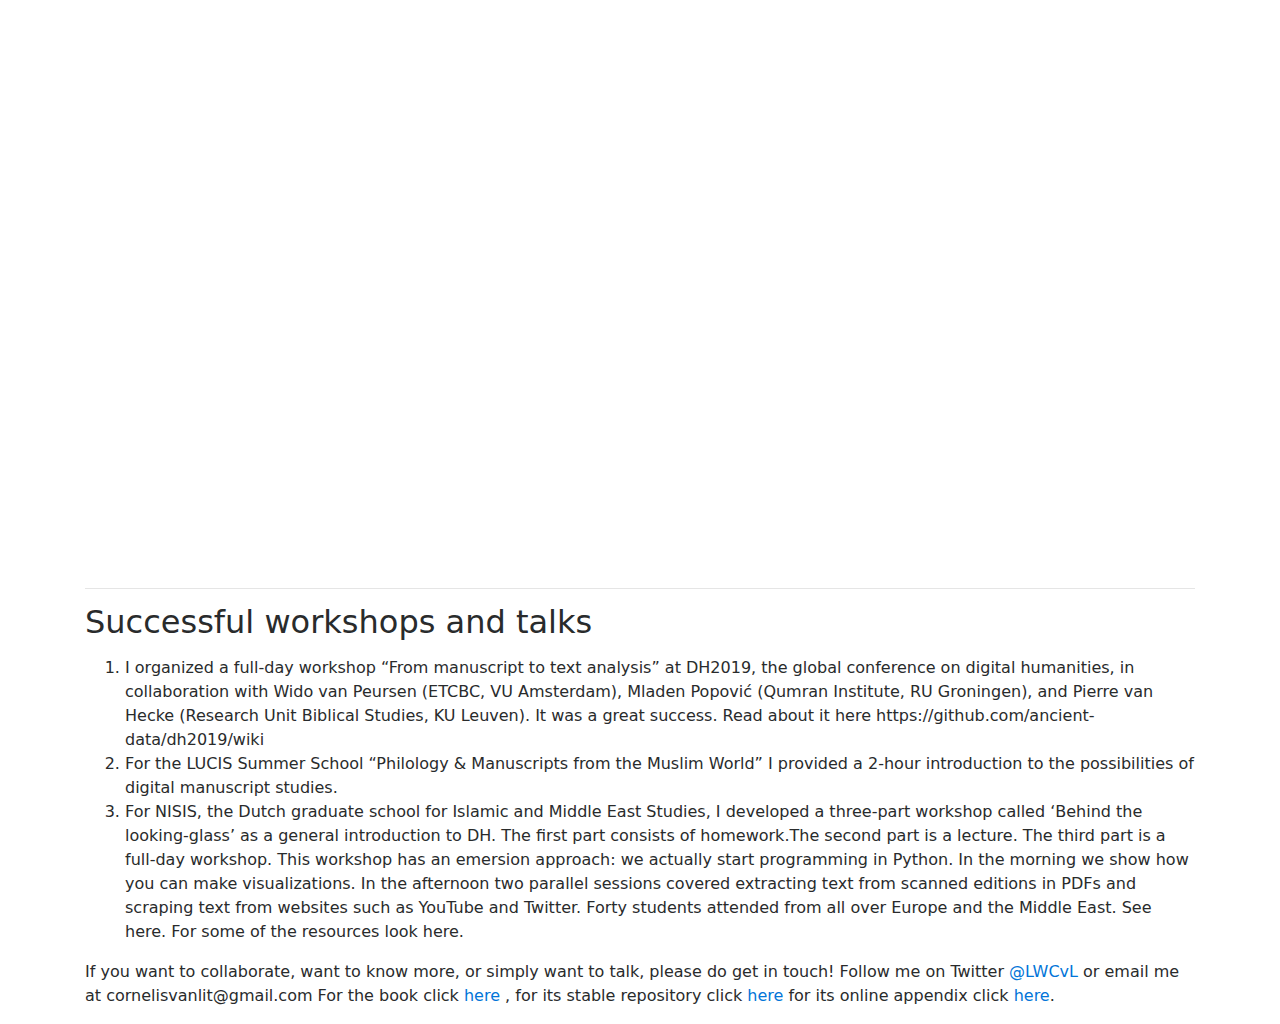
==== commit b902f2ca: "Update index.html" ====
--- a/Among/index.html
+++ b/Among/index.html
@@ -200,6 +200,17 @@
 						</ul>
 
 					</p>
+					<p>
+						<iframe width="560" height="315" src="https://www.youtube.com/embed/Y3Ndjtd77KE" frameborder="0" allow="accelerometer; autoplay; encrypted-media; gyroscope; picture-in-picture" allowfullscreen></iframe>
+					</p>
+					<p>
+						<iframe width="560" height="315" src="https://www.youtube.com/embed/iOEJ2Z_iurM" frameborder="0" allow="accelerometer; autoplay; encrypted-media; gyroscope; picture-in-picture" allowfullscreen></iframe>
+					</p>
+					<p>
+						<iframe width="100%" height="166" scrolling="no" frameborder="no"
+     src="https://w.soundcloud.com/player/?url=https%3A//api.soundcloud.com/tracks/682878149&color=ff5500&auto_play=false&hide_related=false&show_comments=true&show_user=true&show_reposts=false">
+</iframe>
+					</p>
 				</div>
 			</div>
 			<hr>
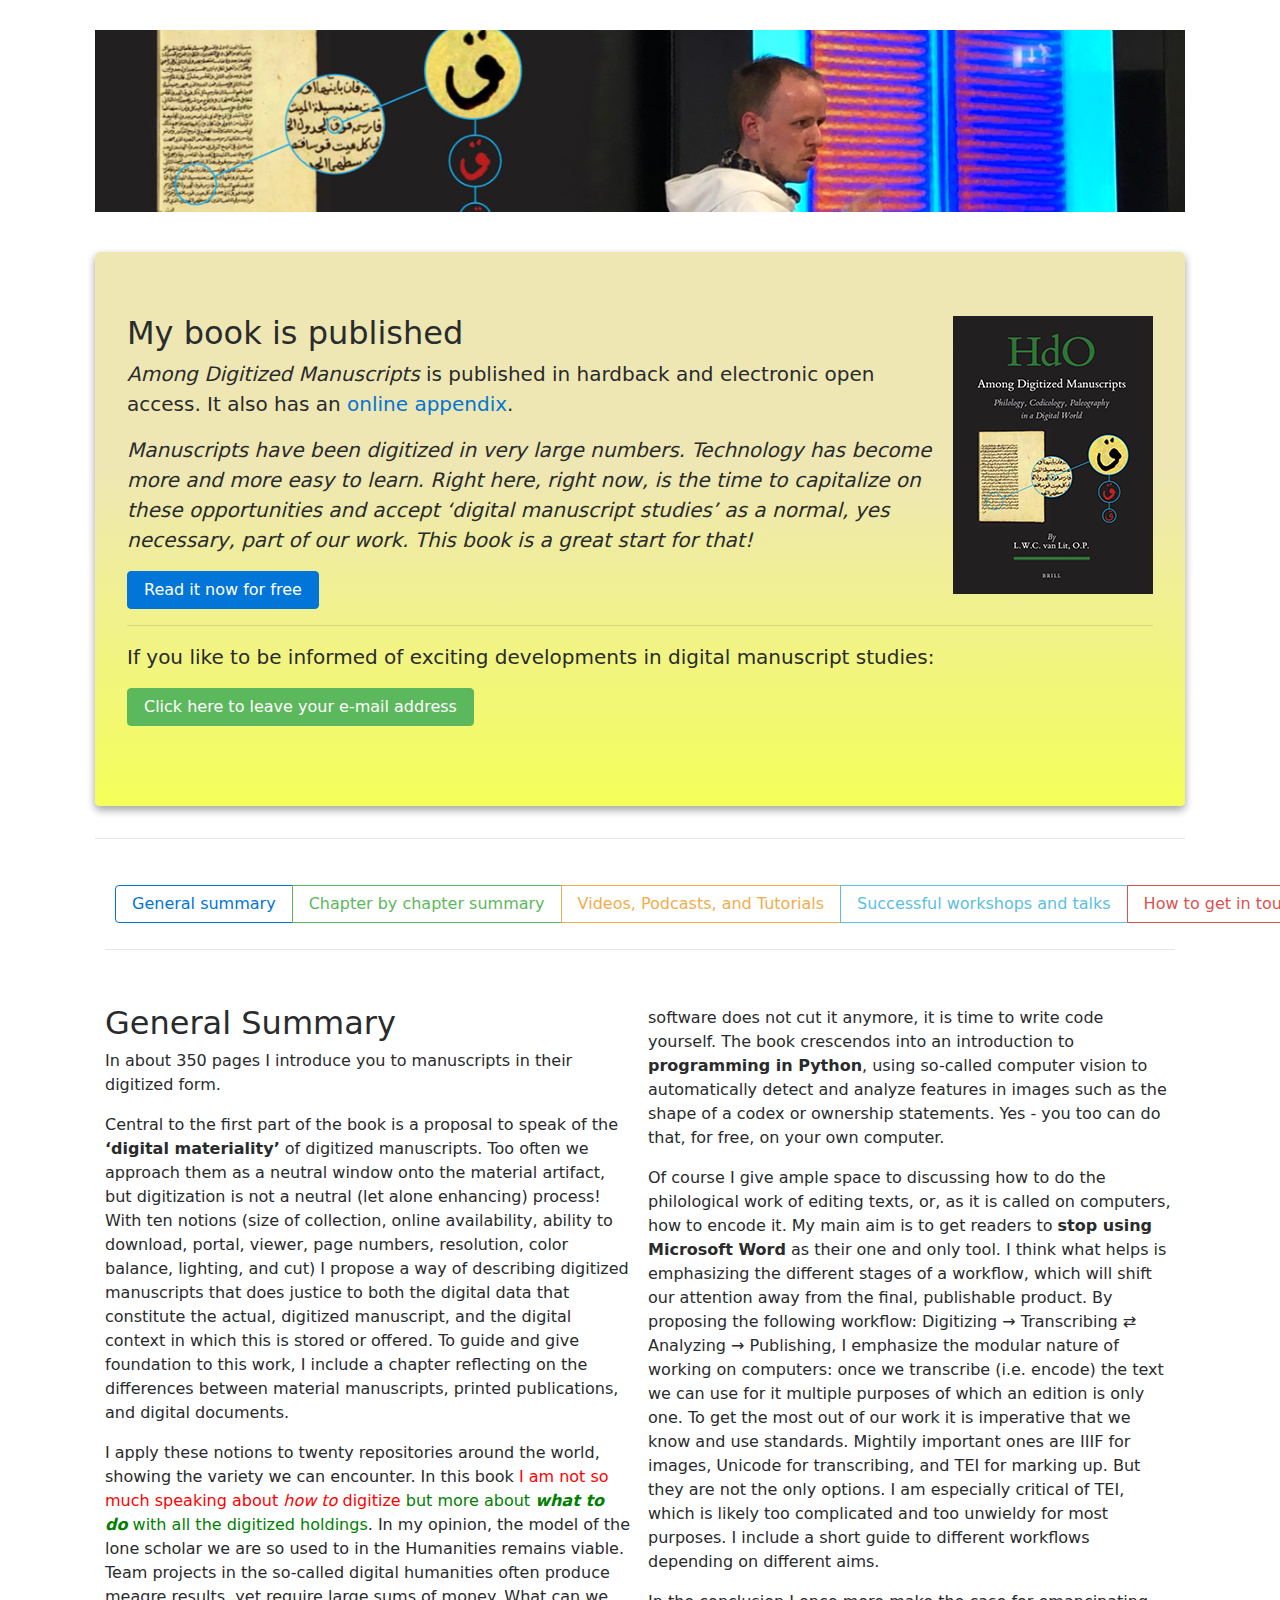
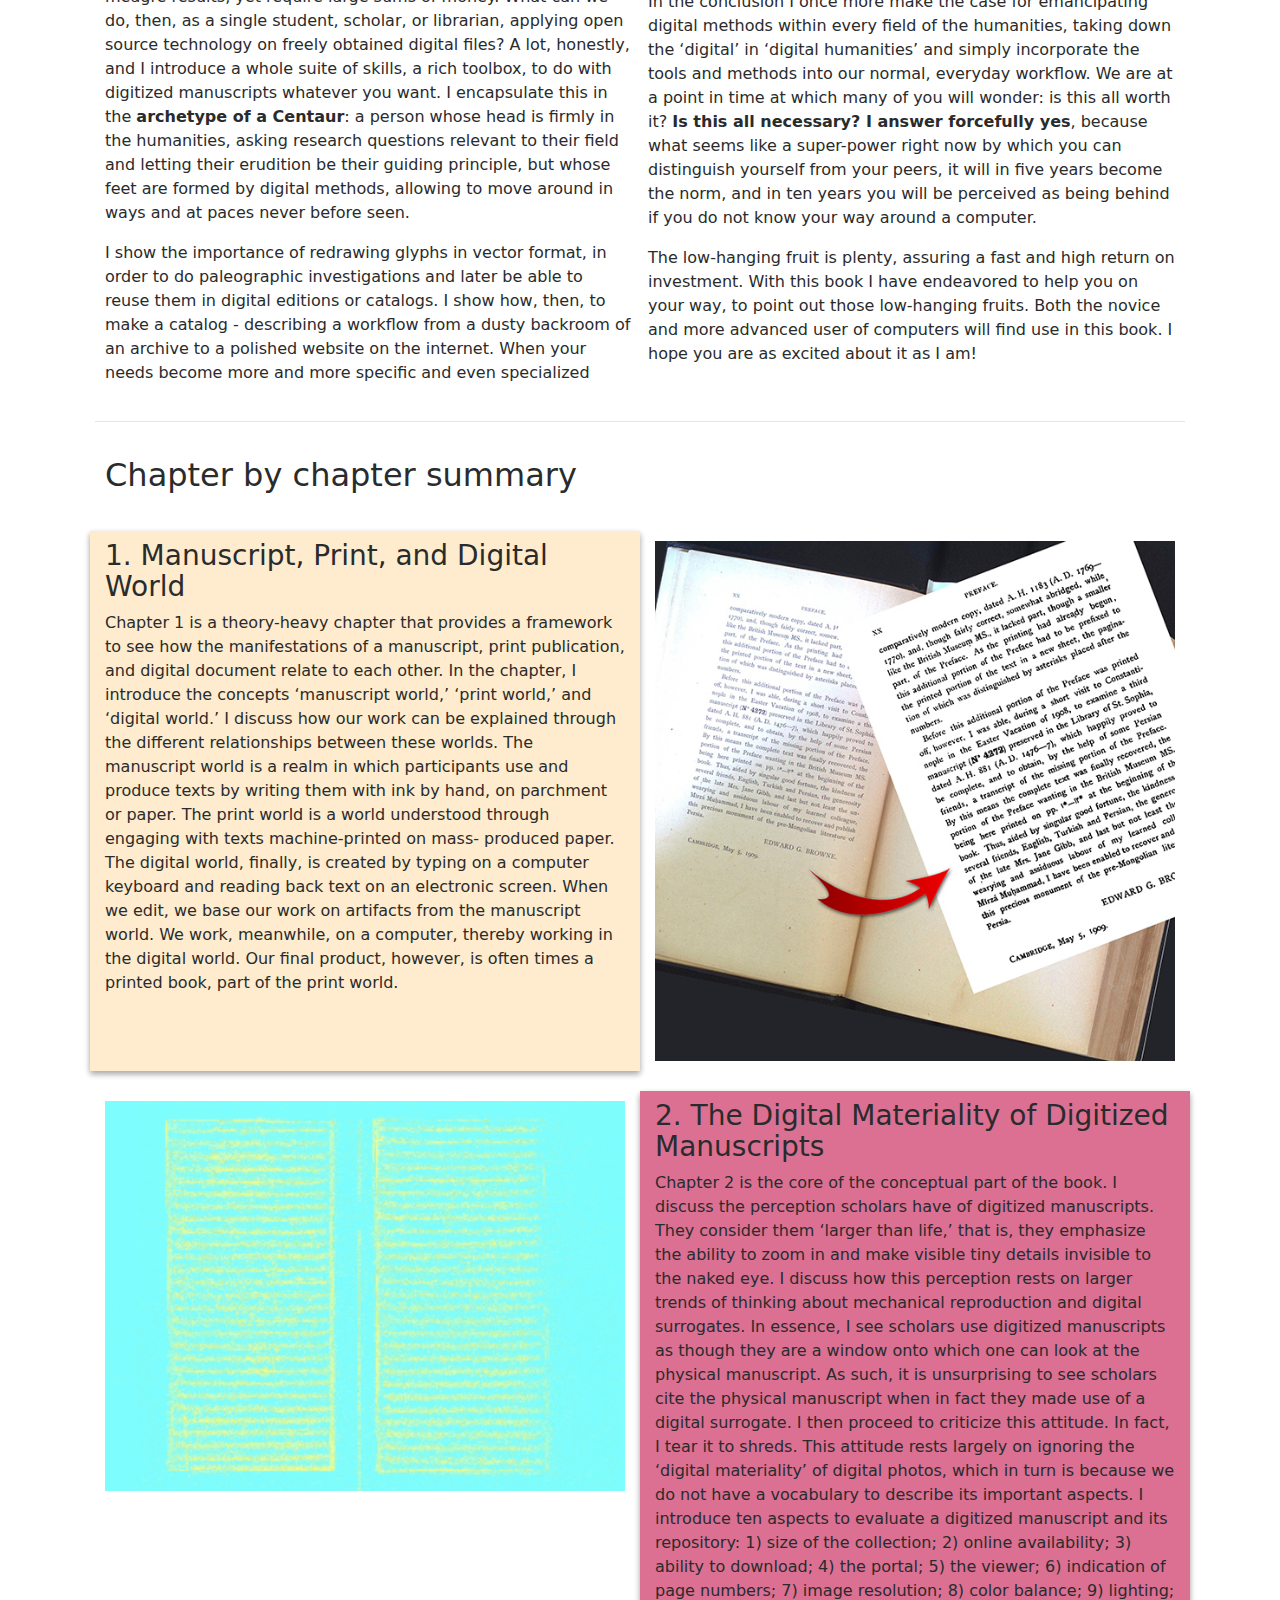
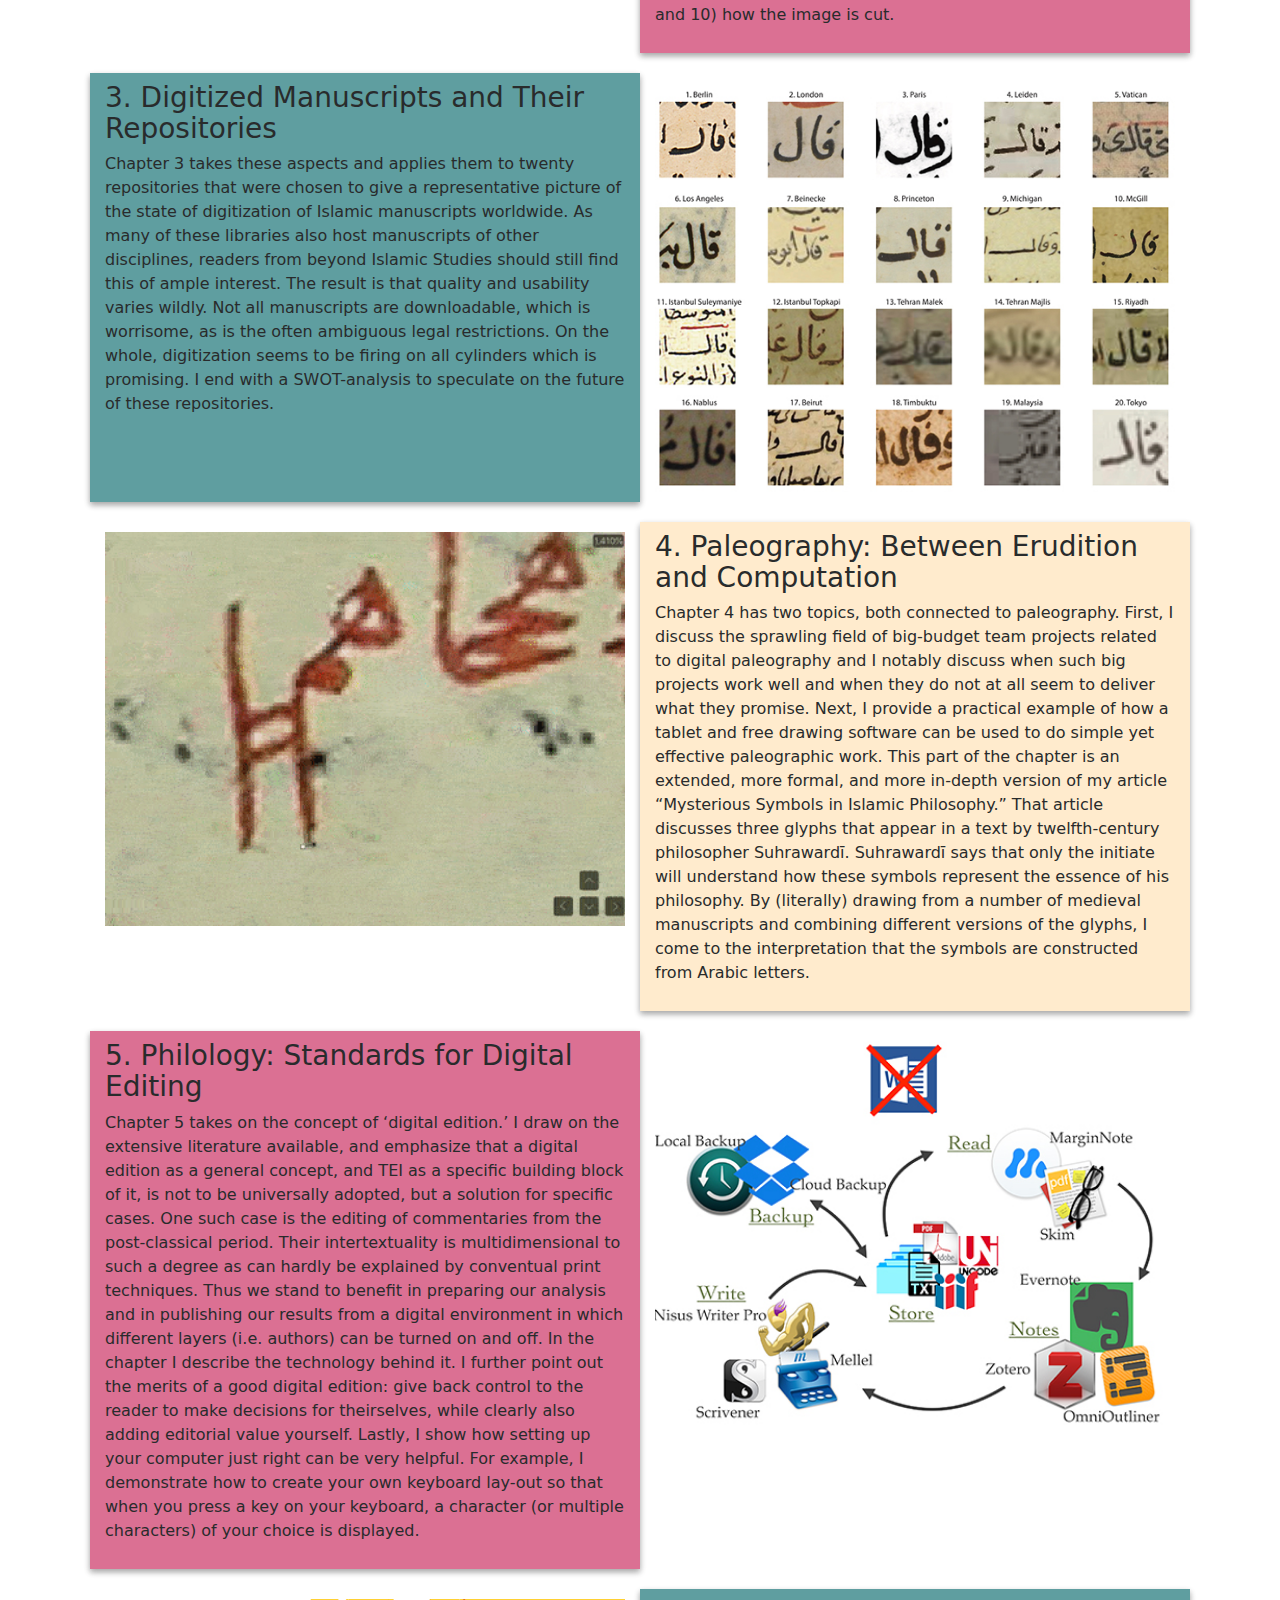
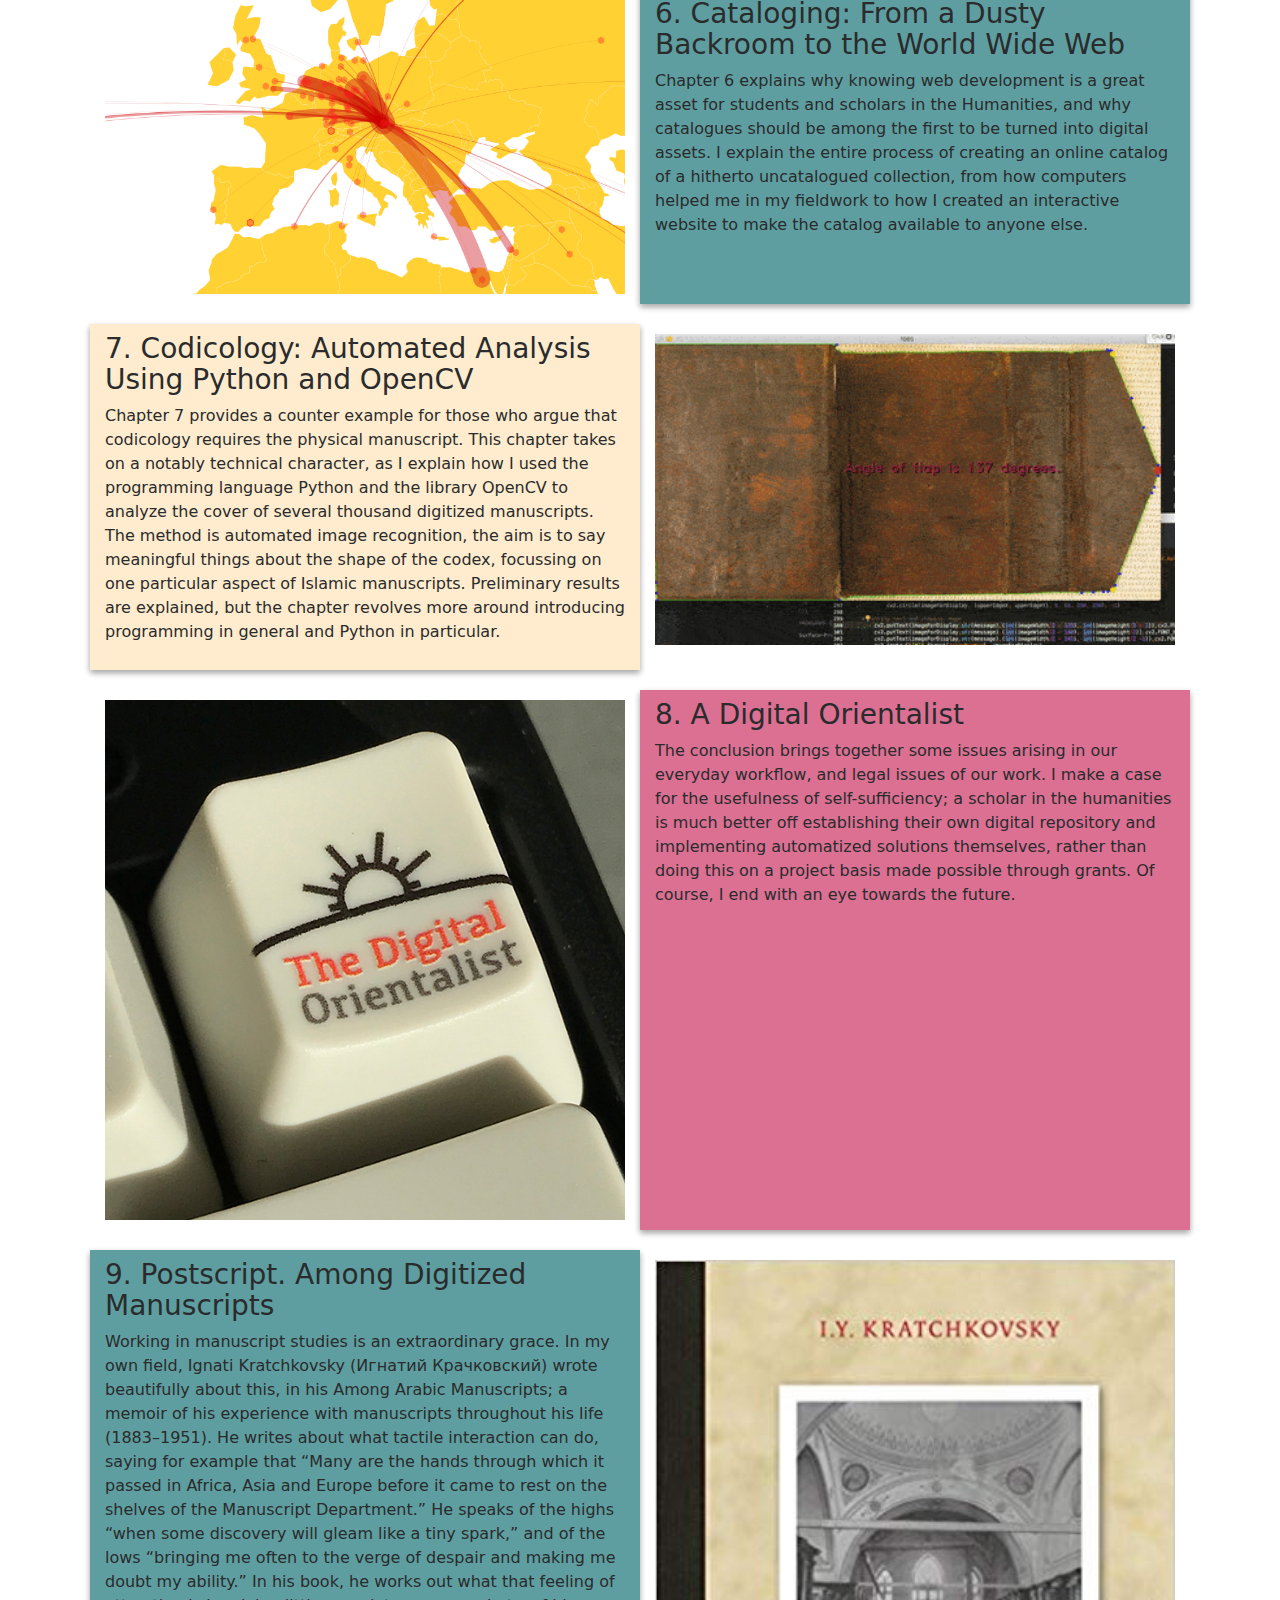
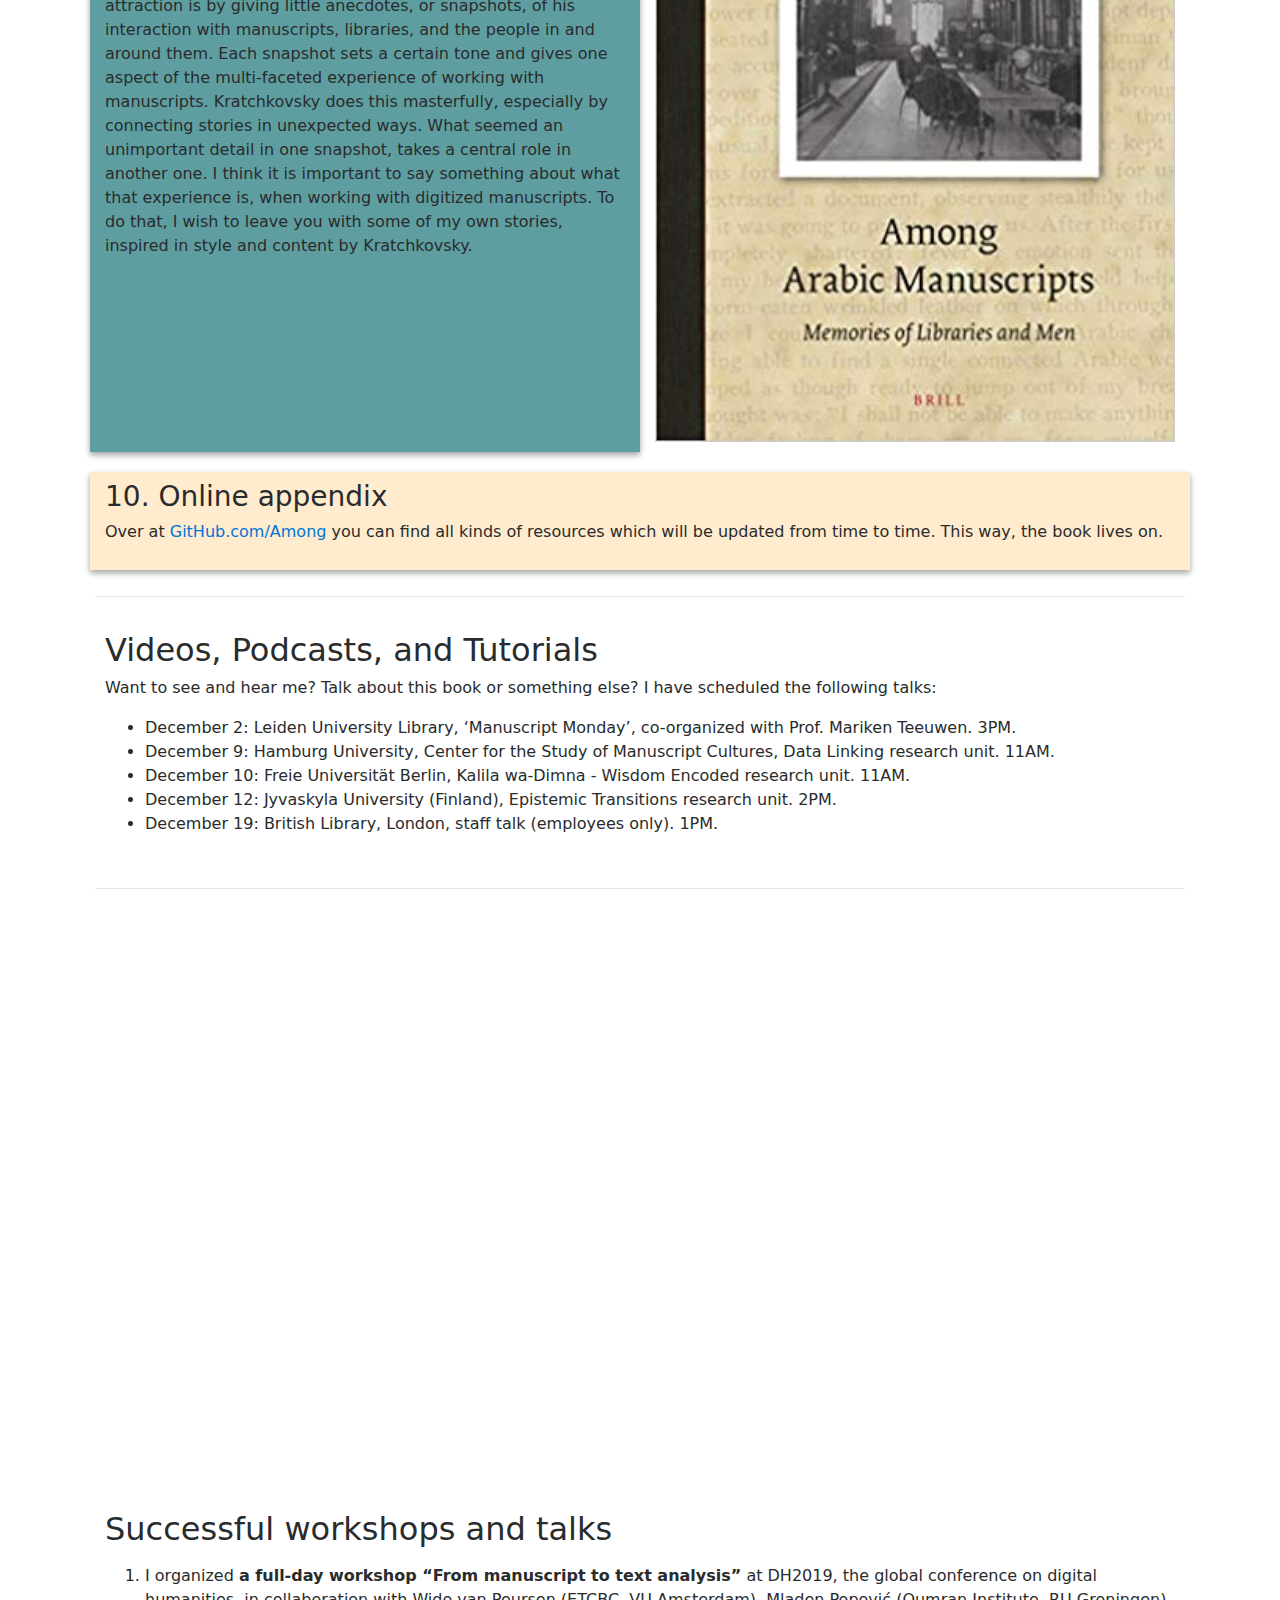
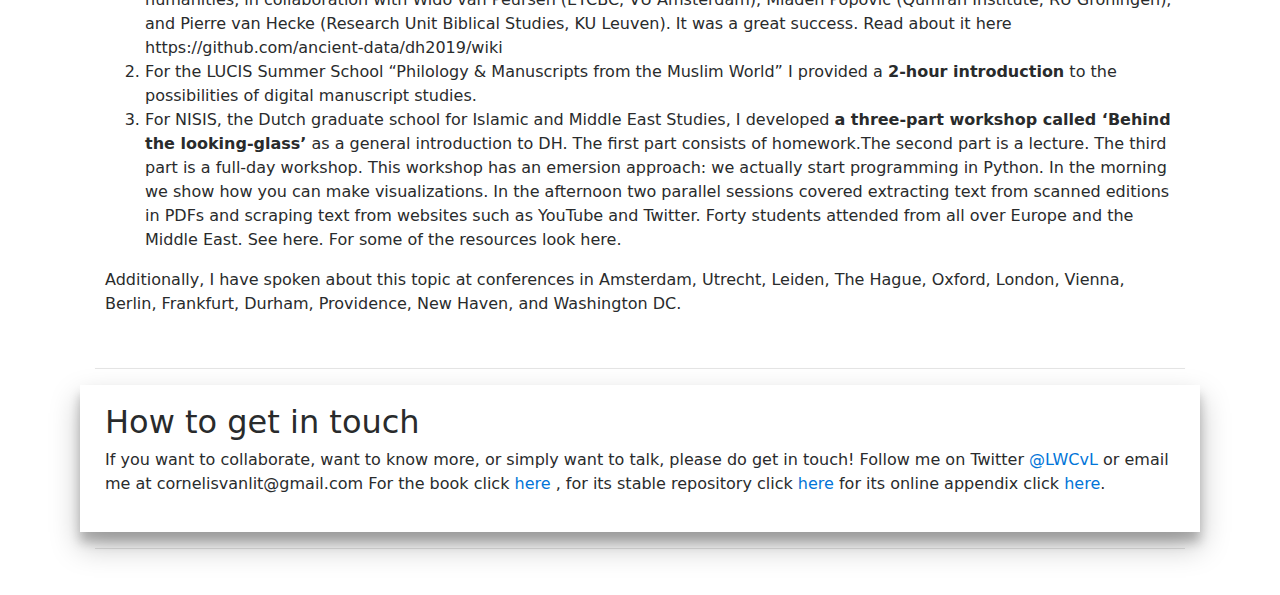
==== commit 49ec9688: "updating style" ====
--- a/Among/index.html
+++ b/Among/index.html
@@ -13,7 +13,7 @@
     <link href="css/bootstrap.min.css" rel="stylesheet">
     <link href="css/style.css" rel="stylesheet">
 
-  </head>
+  </head> 
   <body>
 
     <div class="container">
@@ -29,36 +29,26 @@
 				<h2>
 					My book is published
 				</h2>
-				<p>
+				<p class="lead">
 					<i>Among Digitized Manuscripts</i> is published in hardback and electronic open access. It also has an <a href="http://github.com/among/digitized-manuscripts">online appendix</a>.
 				</p>
-				<p> <em>Manuscripts have been digitized in very large numbers. Technology has become more and more easy to learn. Right here, right now, is the time to capitalize on these opportunities and accept ‘digital manuscript studies’ as a normal, yes necessary, part of our work. This book is a great start for that!</em></p>
+				<p class="lead"> <em>Manuscripts have been digitized in very large numbers. Technology has become more and more easy to learn. Right here, right now, is the time to capitalize on these opportunities and accept ‘digital manuscript studies’ as a normal, yes necessary, part of our work. This book is a great start for that!</em></p>
 				<p>
 					<a class="btn btn-primary btn-large" href="https://brill.com/view/title/56196" target="_blank">Read it now for free</a>
 				</p>
 				<hr>
-				<p>If you like to be informed of exciting developments in digital manuscript studies:</p> <p> <a class="btn btn-success" href="https://forms.gle/KX4uHLdVq9ed8H4a7" role="button">Click here to leave your e-mail address</a> </p>
+				<p class="lead">If you like to be informed of exciting developments in digital manuscript studies:</p> <p> <a class="btn btn-success" href="https://forms.gle/KX4uHLdVq9ed8H4a7" role="button">Click here to leave your e-mail address</a> </p>
 			</div>
 			<hr> 
 			
 			<div class="row">
 				<div class="col-md-12">
-				
-				</div>
-			</div>
-			<div class="row">
-				<div class="col-md-12">
-					<h3>Table of contents</h3>
-					<div class="btn-group" role="group">
-						 
+						<div class="btn-group" role="group">						 
 							<a class="btn btn-outline-primary" href="#general" role="button">General summary</a>
 							<a class="btn btn-outline-success" href="#chapter" role="button">Chapter by chapter summary</a>
 							<a class="btn btn-outline-warning" href="#videos" role="button">Videos, Podcasts, and Tutorials</a>
 							<a class="btn btn-outline-info" href="#workshops" role="button">Successful workshops and talks</a>
 							<a class="btn btn-outline-danger" href="#touch" role="button">How to get in touch</a>
-						
-							
-					
 					</div>
 					<hr>
 				</div>
@@ -66,12 +56,12 @@
 			
 			<div class="row">
 				
-				<div class="col-md-12">
+				<div class="col-md-12 general">
 						<!-- <img src="imgs/cover.jpg" HSPACE="10" VSPACE="10" align="left" alt="" sizes="" srcset=""> -->
 					<h2>General <a name="general">Summary</a></h2>
 					<p>In about 350 pages I introduce you to manuscripts in their digitized form.</p>
 					<p>Central to the first part of the book is a proposal to speak of the <strong>‘digital materiality’</strong> of digitized manuscripts. Too often we approach them as a neutral window onto the material artifact, but digitization is not a neutral (let alone enhancing) process! With ten notions (size of collection, online availability, ability to download, portal, viewer, page numbers, resolution, color balance, lighting, and cut) I propose a way of describing digitized manuscripts that does justice to both the digital data that constitute the actual, digitized manuscript, and the digital context in which this is stored or offered. To guide and give foundation to this work, I include a chapter reflecting on the differences between material manuscripts, printed publications, and digital documents.</p>
-					<p>I apply these notions to twenty repositories around the world, showing the variety we can encounter. In this book I am not so much speaking about how to digitize but more about <em><strong>what to do</strong></em> with all the digitized holdings. In my opinion, the model of the lone scholar we are so used to in the Humanities remains viable. Team projects in the so-called digital humanities often produce meagre results, yet require large sums of money. What can we do, then, as a single student, scholar, or librarian, applying open source technology on freely obtained digital files? A lot, honestly, and I introduce a whole suite of skills, a rich toolbox, to do with digitized manuscripts whatever you want. I encapsulate this in the <strong>archetype of a Centaur</strong>: a person whose head is firmly in the humanities, asking research questions relevant to their field and letting their erudition be their guiding principle, but whose feet are formed by digital methods, allowing to move around in ways and at paces never before seen.</p>
+					<p>I apply these notions to twenty repositories around the world, showing the variety we can encounter. In this book <span style="color:red;">I am not so much speaking about <em>how to</em> digitize</span> <span style="color:green;">but more about <em><strong>what to do</strong></em> with all the digitized holdings</span>. In my opinion, the model of the lone scholar we are so used to in the Humanities remains viable. Team projects in the so-called digital humanities often produce meagre results, yet require large sums of money. What can we do, then, as a single student, scholar, or librarian, applying open source technology on freely obtained digital files? A lot, honestly, and I introduce a whole suite of skills, a rich toolbox, to do with digitized manuscripts whatever you want. I encapsulate this in the <strong>archetype of a Centaur</strong>: a person whose head is firmly in the humanities, asking research questions relevant to their field and letting their erudition be their guiding principle, but whose feet are formed by digital methods, allowing to move around in ways and at paces never before seen.</p>
 					<p>I show the importance of redrawing glyphs in vector format, in order to do paleographic investigations and later be able to reuse them in digital editions or catalogs. I show how, then, to make a catalog - describing a workflow from a dusty backroom of an archive to a polished website on the internet. When your needs become more and more specific and even specialized software does not cut it anymore, it is time to write code yourself. The book crescendos into an introduction to <strong>programming in Python</strong>, using so-called computer vision to automatically detect and analyze features in images such as the shape of a codex or ownership statements. Yes - you too can do that, for free, on your own computer.</p>
 					<p>Of course I give ample space to discussing how to do the philological work of editing texts, or, as it is called on computers, how to encode it. My main aim is to get readers to <strong>stop using Microsoft Word</strong> as their one and only tool. I think what helps is emphasizing the different stages of a workflow, which will shift our attention away from the final, publishable product. By proposing the following workflow: Digitizing → Transcribing ⇄ Analyzing → Publishing, I emphasize the modular nature of working on computers: once we transcribe (i.e. encode) the text we can use for it multiple purposes of which an edition is only one. To get the most out of our work it is imperative that we know and use standards. Mightily important ones are IIIF for images, Unicode for transcribing, and TEI for marking up. But they are not the only options. I am especially critical of TEI, which is likely too complicated and too unwieldy for most purposes. I include a short guide to different workflows depending on different aims.</p>
 					<p>In the conclusion I once more make the case for emancipating digital methods within every field of the humanities, taking down the ‘digital’ in ‘digital humanities’ and simply incorporate the tools and methods into our normal, everyday workflow. We are at a point in time at which many of you will wonder: is this all worth it? <strong>Is this all necessary? I answer forcefully yes</strong>, because what seems like a super-power right now by which you can distinguish yourself from your peers, it will in five years become the norm, and in ten years you will be perceived as being behind if you do not know your way around a computer.</p>
@@ -85,7 +75,7 @@
 				</div>
 			</div>
 			<div class="row">
-				<div class="col-md-6">
+				<div class="col-md-6 almond card-2">
 						<h3>1. Manuscript, Print, and Digital World</h3>
 						<p>Chapter 1 is a theory-heavy chapter that provides a framework to see how the manifestations of a
 							manuscript, print publication, and digital document relate to each other. In the chapter, I
@@ -108,14 +98,14 @@
 				<div class="col-md-6">
 						<img src="imgs/materiality.gif" width="100%" alt="" srcset="">
 				</div>
-				<div class="col-md-6">
+				<div class="col-md-6 peach card-2">
 						<h3>2. The Digital Materiality of Digitized Manuscripts</h3>
 						<p>
 						Chapter 2 is the core of the conceptual part of the book. I discuss the perception scholars have of digitized manuscripts. They consider them ‘larger than life,’ that is, they emphasize the ability to zoom in and make visible tiny details invisible to the naked eye. I discuss how this perception rests on larger trends of thinking about mechanical reproduction and digital surrogates. In essence, I see scholars use digitized manuscripts as though they are a window onto which one can look at the physical manuscript. As such, it is unsurprising to see scholars cite the physical manuscript when in fact they made use of a digital surrogate. I then proceed to criticize this attitude. In fact, I tear it to shreds. This attitude rests largely on ignoring the ‘digital materiality’ of digital photos, which in turn is because we do not have a vocabulary to describe its important aspects. I introduce ten aspects to evaluate a digitized manuscript and its repository: 1) size of the collection; 2) online availability; 3) ability to download; 4) the portal; 5) the viewer; 6) indication of page numbers; 7) image resolution; 8) color balance; 9) lighting; and 10) how the image is cut.</p>
 				</div>
 			</div>
 			<div class="row">
-				<div class="col-md-6">
+				<div class="col-md-6 cadet card-2">
 						<h3>3. Digitized Manuscripts and Their Repositories</h3>
 						<p>
 						Chapter 3 takes these aspects and applies them to twenty repositories that were chosen to give a representative picture of the state of digitization of Islamic manuscripts worldwide. As many of these libraries also host manuscripts of other disciplines, readers from beyond Islamic Studies should still find this of ample interest. The result is that quality and usability varies wildly. Not all manuscripts are downloadable, which is worrisome, as is the often ambiguous legal restrictions. On the whole, digitization seems to be firing on all cylinders which is promising. I end with a SWOT-analysis to speculate on the future of these repositories.</p>
@@ -128,30 +118,31 @@
 				<div class="col-md-6">
 						<img src="imgs/paleography.gif" width="100%" alt="" srcset="">
 				</div>
-				<div class="col-md-6">
+				<div class="col-md-6 almond card-2">
 					<h3>4. Paleography: Between Erudition and Computation</h3>
 					<p>Chapter 4 has two topics, both connected to paleography. First, I discuss the sprawling field of big-budget team projects related to digital paleography and I notably discuss when such big projects work well and when they do not at all seem to deliver what they promise. Next, I provide a practical example of how a tablet and free drawing software can be used to do simple yet effective paleographic work. This part of the chapter is an extended, more formal, and more in-depth version of my article “Mysterious Symbols in Islamic Philosophy.” That article discusses three glyphs that appear in a text by twelfth-century philosopher Suhrawardī. Suhrawardī says that only the initiate will understand how these symbols represent the essence of his philosophy. By (literally) drawing from a number of medieval manuscripts and combining different versions of the glyphs, I come to the interpretation that the symbols are constructed from Arabic letters.</p>
 				</div>
 			</div>
 			<div class="row">
-				<div class="col-md-6">
+				<div class="col-md-6 peach card-2">
 					<h3>5. Philology: Standards for Digital Editing</h3>
 					<p>Chapter 5 takes on the concept of ‘digital edition.’ I draw on the extensive literature available, and emphasize that a digital edition as a general concept, and TEI as a specific building block of it, is not to be universally adopted, but a solution for specific cases. One such case is the editing of commentaries from the post-classical period. Their intertextuality is multidimensional to such a degree as can hardly be explained by conventual print techniques. Thus we stand to benefit in preparing our analysis and in publishing our results from a digital environment in which different layers (i.e. authors) can be turned on and off. In the chapter I describe the technology behind it. I further point out the merits of a good digital edition: give back control to the reader to make decisions for theirselves, while clearly also adding editorial value yourself. Lastly, I show how setting up your computer just right can be very helpful. For example, I demonstrate how to create your own keyboard lay-out so that when you press a key on your keyboard, a character (or multiple characters) of your choice is displayed.</p>
 				</div>
 				<div class="col-md-6">
+						<img src="imgs/philology.jpg" width="100%" alt="" srcset="">
 				</div>
 			</div>
 			<div class="row">
 				<div class="col-md-6">
 						<img src="imgs/cataloging.png" width="100%" alt="" srcset="">
 				</div>
-				<div class="col-md-6">
+				<div class="col-md-6 cadet card-2">
 					<h3>6. Cataloging: From a Dusty Backroom to the World Wide Web</h3>
 					<p>Chapter 6 explains why knowing web development is a great asset for students and scholars in the Humanities, and why catalogues should be among the first to be turned into digital assets. I explain the entire process of creating an online catalog of a hitherto uncatalogued collection, from how computers helped me in my fieldwork to how I created an interactive website to make the catalog available to anyone else.</p>
 				</div>
 			</div>
 			<div class="row">
-				<div class="col-md-6">
+				<div class="col-md-6 almond card-2">
 					<h3>7. Codicology: Automated Analysis Using Python and OpenCV</h3>
 					<p>Chapter 7 provides a counter example for those who argue that codicology requires the physical manuscript. This chapter takes on a notably technical character, as I explain how I used the programming language Python and the library OpenCV to analyze the cover of several thousand digitized manuscripts. The method is automated image recognition, the aim is to say meaningful things about the shape of the codex, focussing on one particular aspect of Islamic manuscripts. Preliminary results are explained, but the chapter revolves more around introducing programming in general and Python in particular.</p>
 				</div>
@@ -163,24 +154,23 @@
 				<div class="col-md-6">
 						<img src="imgs/LogoSmall.jpg" width="100%" alt="" srcset="">
 				</div>
-				<div class="col-md-6">
+				<div class="col-md-6 peach card-2">
 					<h3>8. A Digital Orientalist</h3>
 					<p>The conclusion brings together some issues arising in our everyday workflow, and legal issues of our work. I make a case for the usefulness of self-sufficiency; a scholar in the humanities is much better off establishing their own digital repository and implementing automatized solutions themselves, rather than doing this on a project basis made possible through grants. Of course, I end with an eye towards the future.</p>
 				</div>
 			</div>
 			<div class="row">
-				<div class="col-md-6">
+				<div class="col-md-6 cadet card-2">
 					<h3>9. Postscript. Among Digitized Manuscripts</h3>
-					<p>In the postscript I relate some of my personal experience with digitized manuscripts. From an all-night editing marathon to a near death experience in Istanbul.</p>
-				</div>
-				<div class="col-md-6">
-				</div>
-			</div>
-			<div class="row">
-				<div class="col-md-6">
-					
-				</div>
-				<div class="col-md-6">
+					<p>Working in manuscript studies is an extraordinary grace. In my own field, Ignati Kratchkovsky (Игнатий Крачковский) wrote beautifully about this, in his Among Arabic Manuscripts; a memoir of his experience with manuscripts throughout his life (1883–1951). He writes about what tactile interaction can do, saying for example that “Many are the hands through which it passed in Africa, Asia and Europe before it came to rest on the shelves of the Manuscript Department.” He speaks of the highs “when some discovery will gleam like a tiny spark,” and of the lows “bringing me often to the verge of despair and making me doubt my ability.” In his book, he works out what that feeling of attraction is by giving little anecdotes, or snapshots, of his interaction with manuscripts, libraries, and the people in and around them. Each snapshot sets a certain tone and gives one aspect of the multi-faceted experience of working with manuscripts. Kratchkovsky does this masterfully, especially by connecting stories in unexpected ways. What seemed an unimportant detail in one snapshot, takes a central role in another one. I think it is important to say something about what that experience is, when working with digitized manuscripts. To do that, I wish to leave you with some of my own stories, inspired in style and content by Kratchkovsky.</p>
+				</div>
+				<div class="col-md-6">
+						<img src="imgs/kratch.jpg" width="100%" alt="" srcset="">
+				</div>
+			</div>
+			<div class="row">
+				
+				<div class="col-md-12 almond card-2">
 					<h3>10. Online appendix</h3>
 					<p>Over at <a href="http://github.com/Among">GitHub.com/Among</a> you can find all kinds of resources which will be updated from time to time. This way, the book lives on.</p>
 				</div>
@@ -200,12 +190,23 @@
 						</ul>
 
 					</p>
+				</div>
+			</div>
+			<hr>
+			<div class="row">
+				<div class="col-md-6">
 					<p>
 						<iframe width="560" height="315" src="https://www.youtube.com/embed/Y3Ndjtd77KE" frameborder="0" allow="accelerometer; autoplay; encrypted-media; gyroscope; picture-in-picture" allowfullscreen></iframe>
 					</p>
+					
+				</div>
+				<div class="col-md-6">
 					<p>
 						<iframe width="560" height="315" src="https://www.youtube.com/embed/iOEJ2Z_iurM" frameborder="0" allow="accelerometer; autoplay; encrypted-media; gyroscope; picture-in-picture" allowfullscreen></iframe>
 					</p>
+					
+				</div>
+				<div class="col-md-12">
 					<p>
 						<iframe width="100%" height="166" scrolling="no" frameborder="no"
      src="https://w.soundcloud.com/player/?url=https%3A//api.soundcloud.com/tracks/682878149&color=ff5500&auto_play=false&hide_related=false&show_comments=true&show_user=true&show_reposts=false">
@@ -213,32 +214,29 @@
 					</p>
 				</div>
 			</div>
-			<hr>
-			
 			<div class="row">
 				<div class="col-md-12">
 					<h2>Successful <a name="workshops">workshops</a> and talks</h2>
 					<p>
 						<ol>
-							<li>I organized a full-day workshop “From manuscript to text analysis” at DH2019, the global conference on digital humanities, in collaboration with Wido van Peursen (ETCBC, VU Amsterdam), Mladen Popović (Qumran Institute, RU Groningen), and Pierre van Hecke (Research Unit Biblical Studies, KU Leuven). It was a great success. Read about it here https://github.com/ancient-data/dh2019/wiki</li>
-							<li>For the LUCIS Summer School “Philology & Manuscripts from the Muslim World” I provided a 2-hour introduction to the possibilities of digital manuscript studies.</li>
-							<li>For NISIS, the Dutch graduate school for Islamic and Middle East Studies, I developed a three-part workshop called ‘Behind the looking-glass’ as a general introduction to DH. The first part consists of homework.The second part is a lecture. The third part is a full-day workshop. This workshop has an emersion approach: we actually start programming in Python. In the morning we show how you can make visualizations. In the afternoon two parallel sessions covered extracting text from scanned editions in PDFs and scraping text from websites such as YouTube and Twitter. Forty students attended from all over Europe and the Middle East. See here. For some of the resources look here.</li>
+							<li>I organized <strong>a full-day workshop “From manuscript to text analysis”</strong> at DH2019, the global conference on digital humanities, in collaboration with Wido van Peursen (ETCBC, VU Amsterdam), Mladen Popović (Qumran Institute, RU Groningen), and Pierre van Hecke (Research Unit Biblical Studies, KU Leuven). It was a great success. Read about it here https://github.com/ancient-data/dh2019/wiki</li>
+							<li>For the LUCIS Summer School “Philology & Manuscripts from the Muslim World” I provided a <strong>2-hour introduction</strong> to the possibilities of digital manuscript studies.</li>
+							<li>For NISIS, the Dutch graduate school for Islamic and Middle East Studies, I developed <strong>a three-part workshop called ‘Behind the looking-glass’</strong> as a general introduction to DH. The first part consists of homework.The second part is a lecture. The third part is a full-day workshop. This workshop has an emersion approach: we actually start programming in Python. In the morning we show how you can make visualizations. In the afternoon two parallel sessions covered extracting text from scanned editions in PDFs and scraping text from websites such as YouTube and Twitter. Forty students attended from all over Europe and the Middle East. See here. For some of the resources look here.</li>
 						</ol>
-							
-					</p>
-				</div>
-			</div>
-			<div class="row">
-				<div class="col-md-12">
-					<p><a name="touch">If</a> you want to collaborate, want to know more, or simply want to talk, please do get in touch! Follow me on Twitter <a href="http://twitter.com/lwcvl">@LWCvL</a> or email me at cornelisvanlit@gmail.com For the book click <a href="https://brill.com/view/title/56196">here</a> , for its stable repository click <a href="https://doi.org/10.5281/zenodo.3371200">here</a> for its online appendix click <a href="https://github.com/among/digitized-manuscripts">here</a>.</p>
-				</div>
-			</div>
+							Additionally, I have spoken about this topic at conferences in Amsterdam, Utrecht, Leiden, The Hague, Oxford, London, Vienna, Berlin, Frankfurt, Durham, Providence, New Haven, and Washington DC.
+					</p>
+				</div>
+			</div>
+			<hr>
+			<div class="row touch">
+				<div class="col-md-12">
+					<h2><a name="touch">How</a> to get in touch</h2>
+					<p>If you want to collaborate, want to know more, or simply want to talk, please do get in touch! Follow me on Twitter <a href="http://twitter.com/lwcvl">@LWCvL</a> or email me at cornelisvanlit@gmail.com For the book click <a href="https://brill.com/view/title/56196">here</a> , for its stable repository click <a href="https://doi.org/10.5281/zenodo.3371200">here</a> for its online appendix click <a href="https://github.com/among/digitized-manuscripts">here</a>.</p>
+				</div>
+			</div>
+			<hr>
 		</div>
 	</div>
 </div>
-
-    <!-- <script src="js/jquery.min.js"></script>
-    <script src="js/bootstrap.min.js"></script>
-    <script src="js/scripts.js"></script> -->
   </body>
-</html>+</html>
--- a/Among/css/style.css
+++ b/Among/css/style.css
@@ -1 +1,31 @@
-# Empty CSS file for your own CSS+div {
+    padding: 10px;
+}
+
+.almond {
+    background-color: blanchedalmond;
+}
+.peach {
+    background-color: palevioletred;
+}
+.cadet {
+    background-color: cadetblue;
+}
+
+.touch {
+    box-shadow: 0 14px 28px rgba(0,0,0,0.25), 0 10px 10px rgba(0,0,0,0.22);
+  }
+
+  .card-2 {
+    box-shadow: 0 3px 6px rgba(0,0,0,0.16), 0 3px 6px rgba(0,0,0,0.23);
+  }
+
+  .general {
+      column-count: 2;
+  }
+
+  .jumbotron {
+    background: rgb(70,122,60);
+background: linear-gradient(0deg, rgb(244,255,89) 0%, rgb(238,231,179)  60%);
+box-shadow: 0 4px 8px rgba(0,0,0,0.16), 0 4px 8px rgba(0,0,0,0.23);
+  }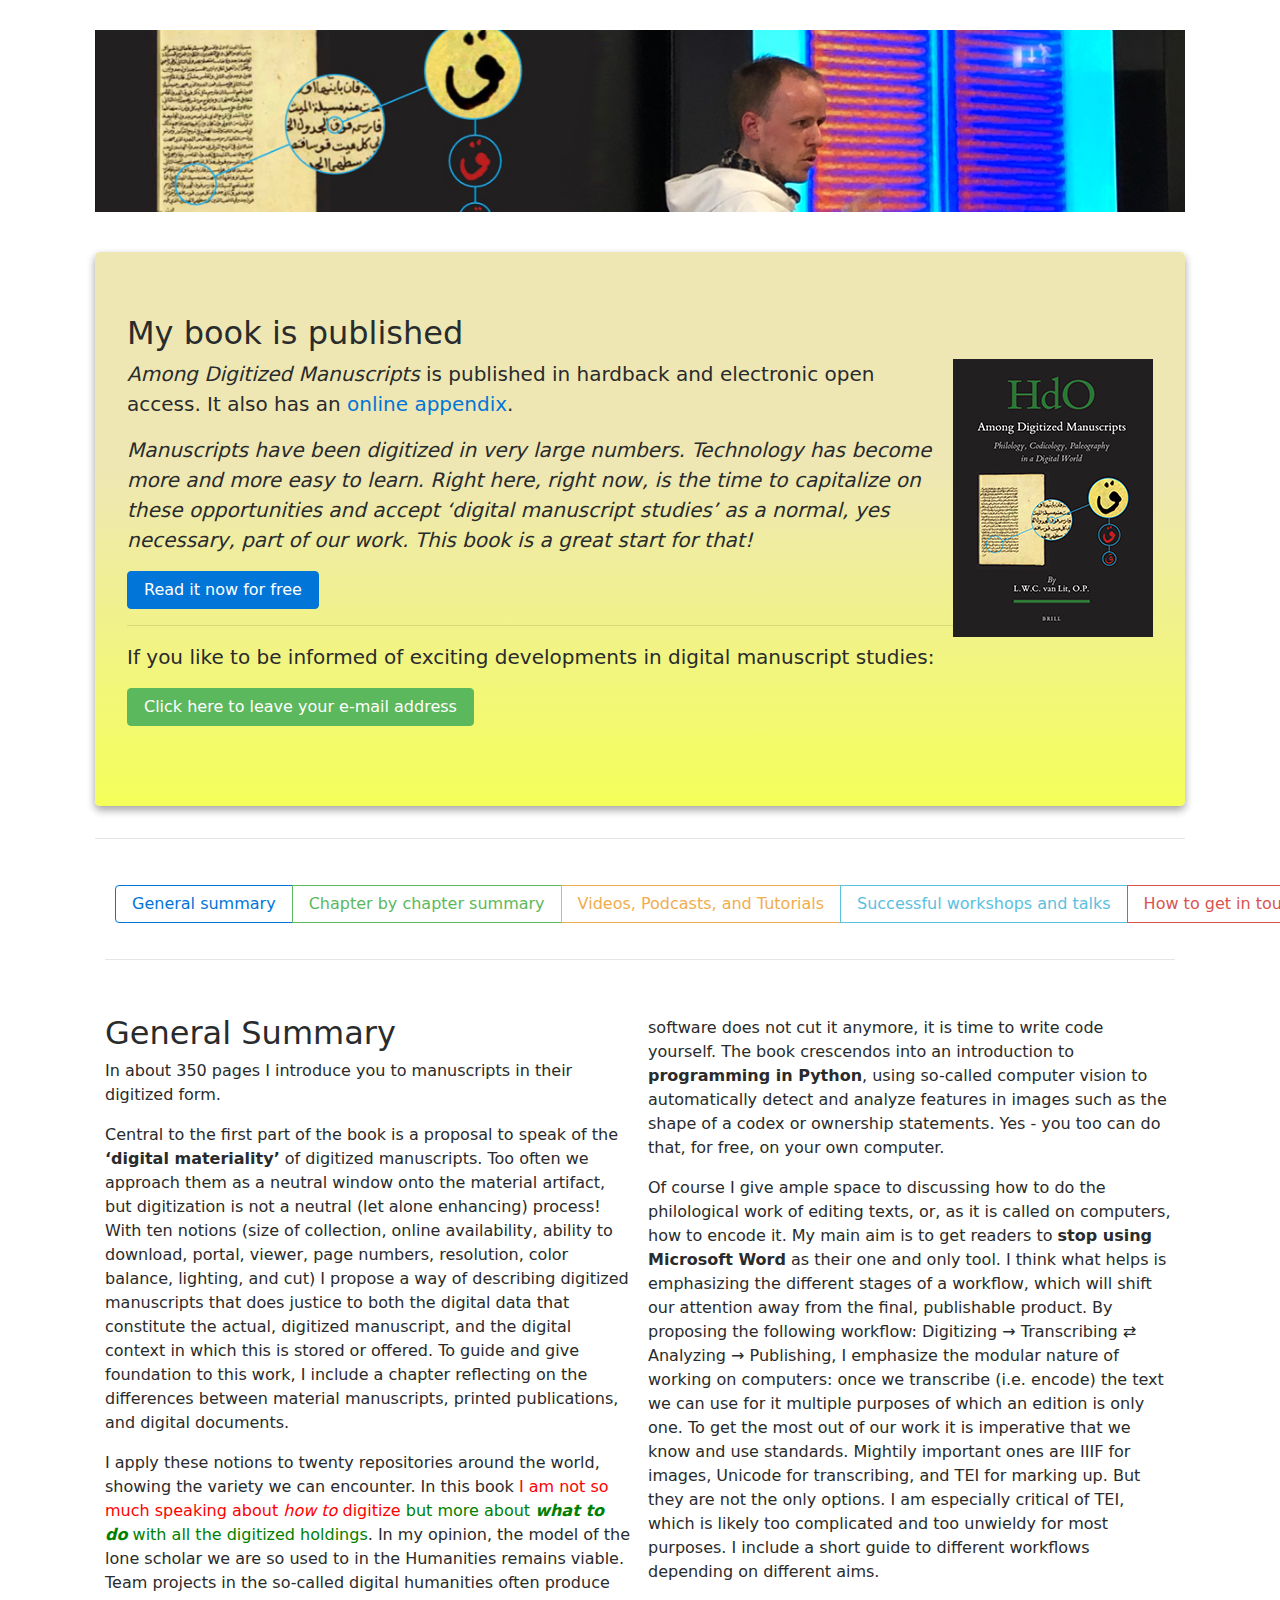
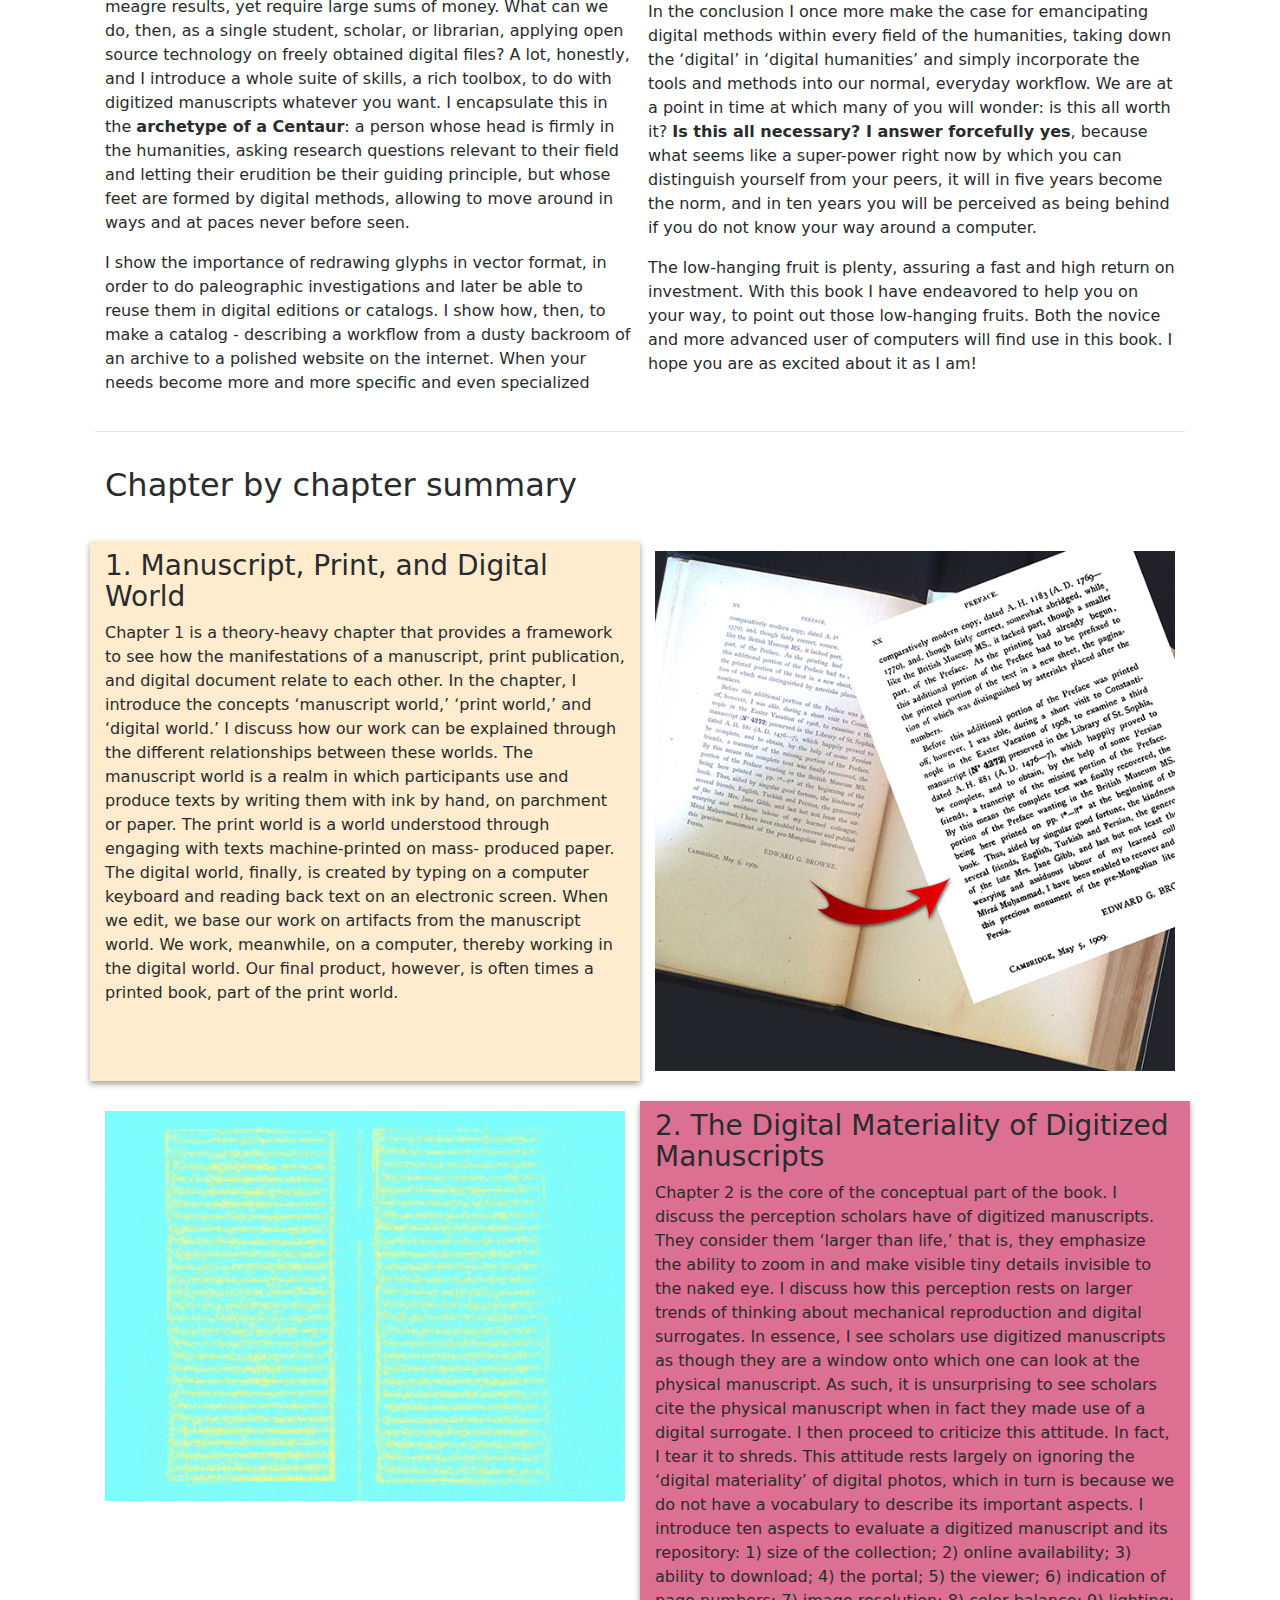
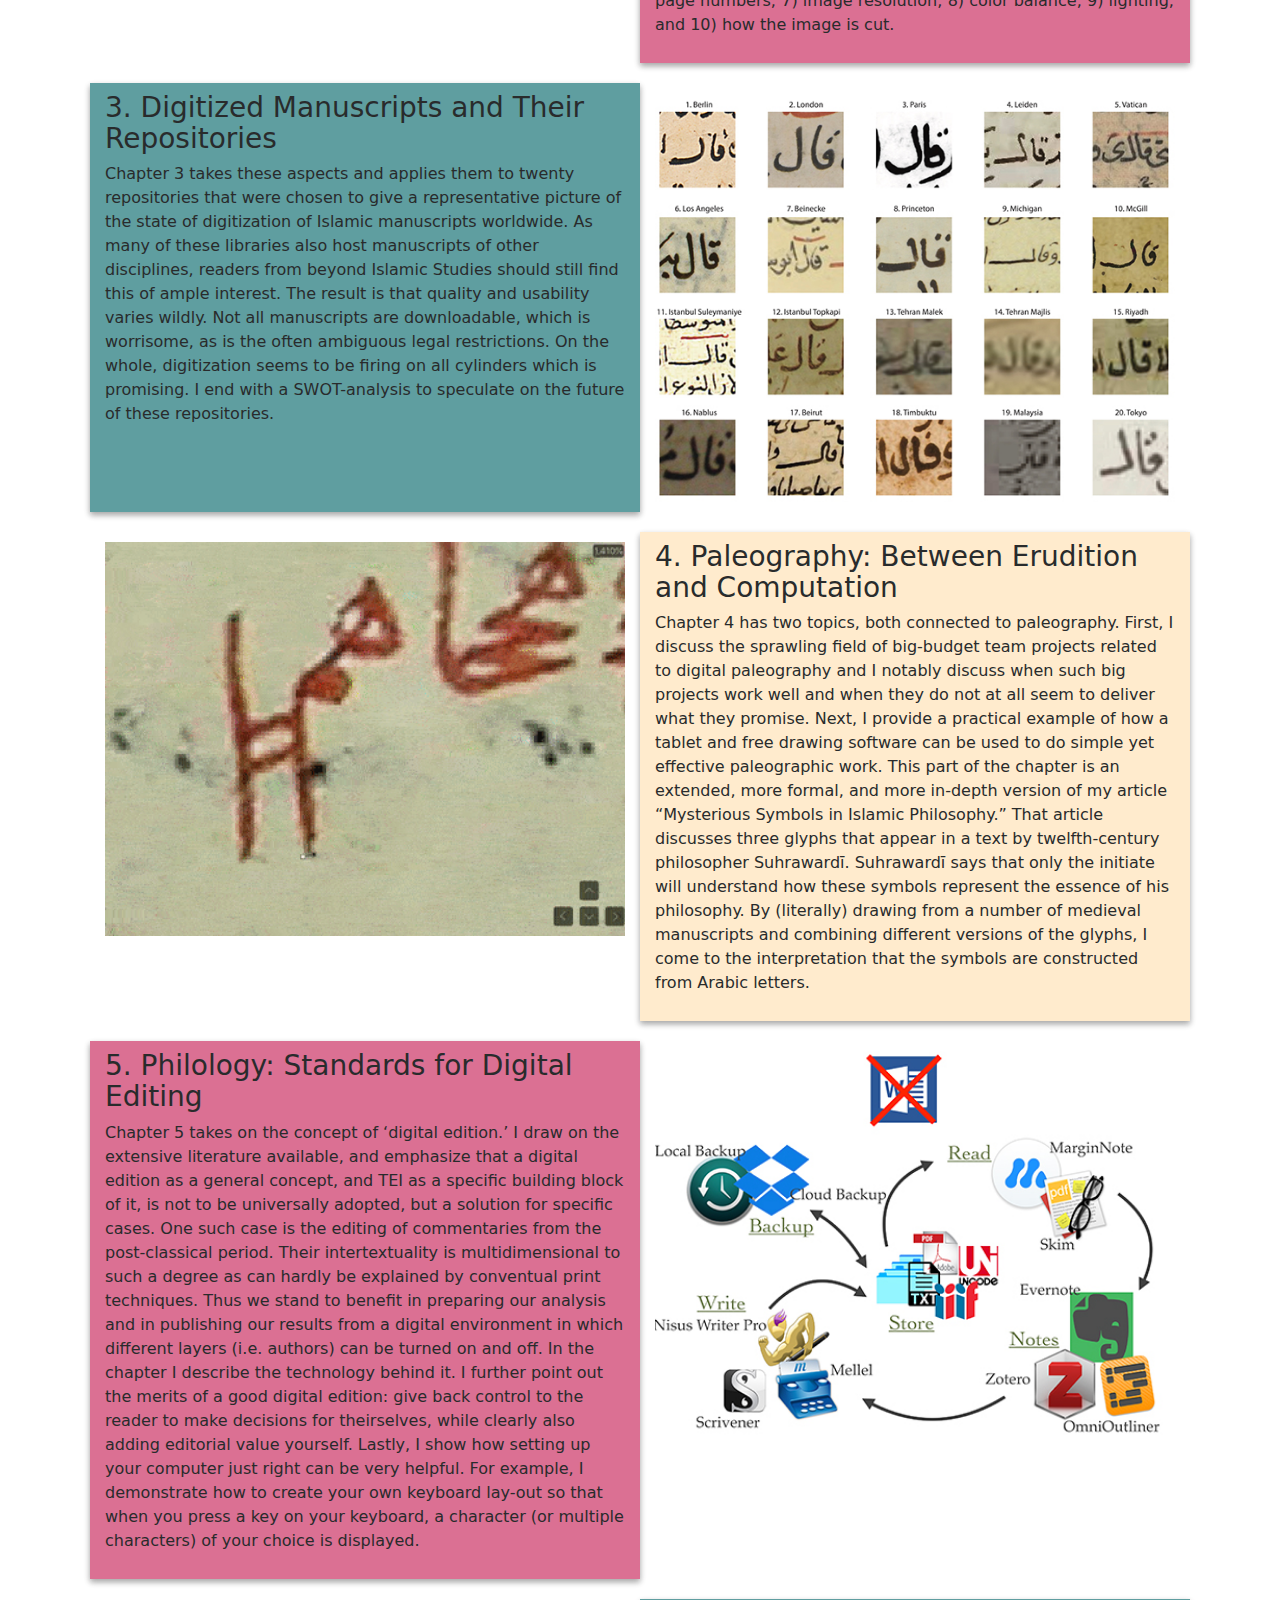
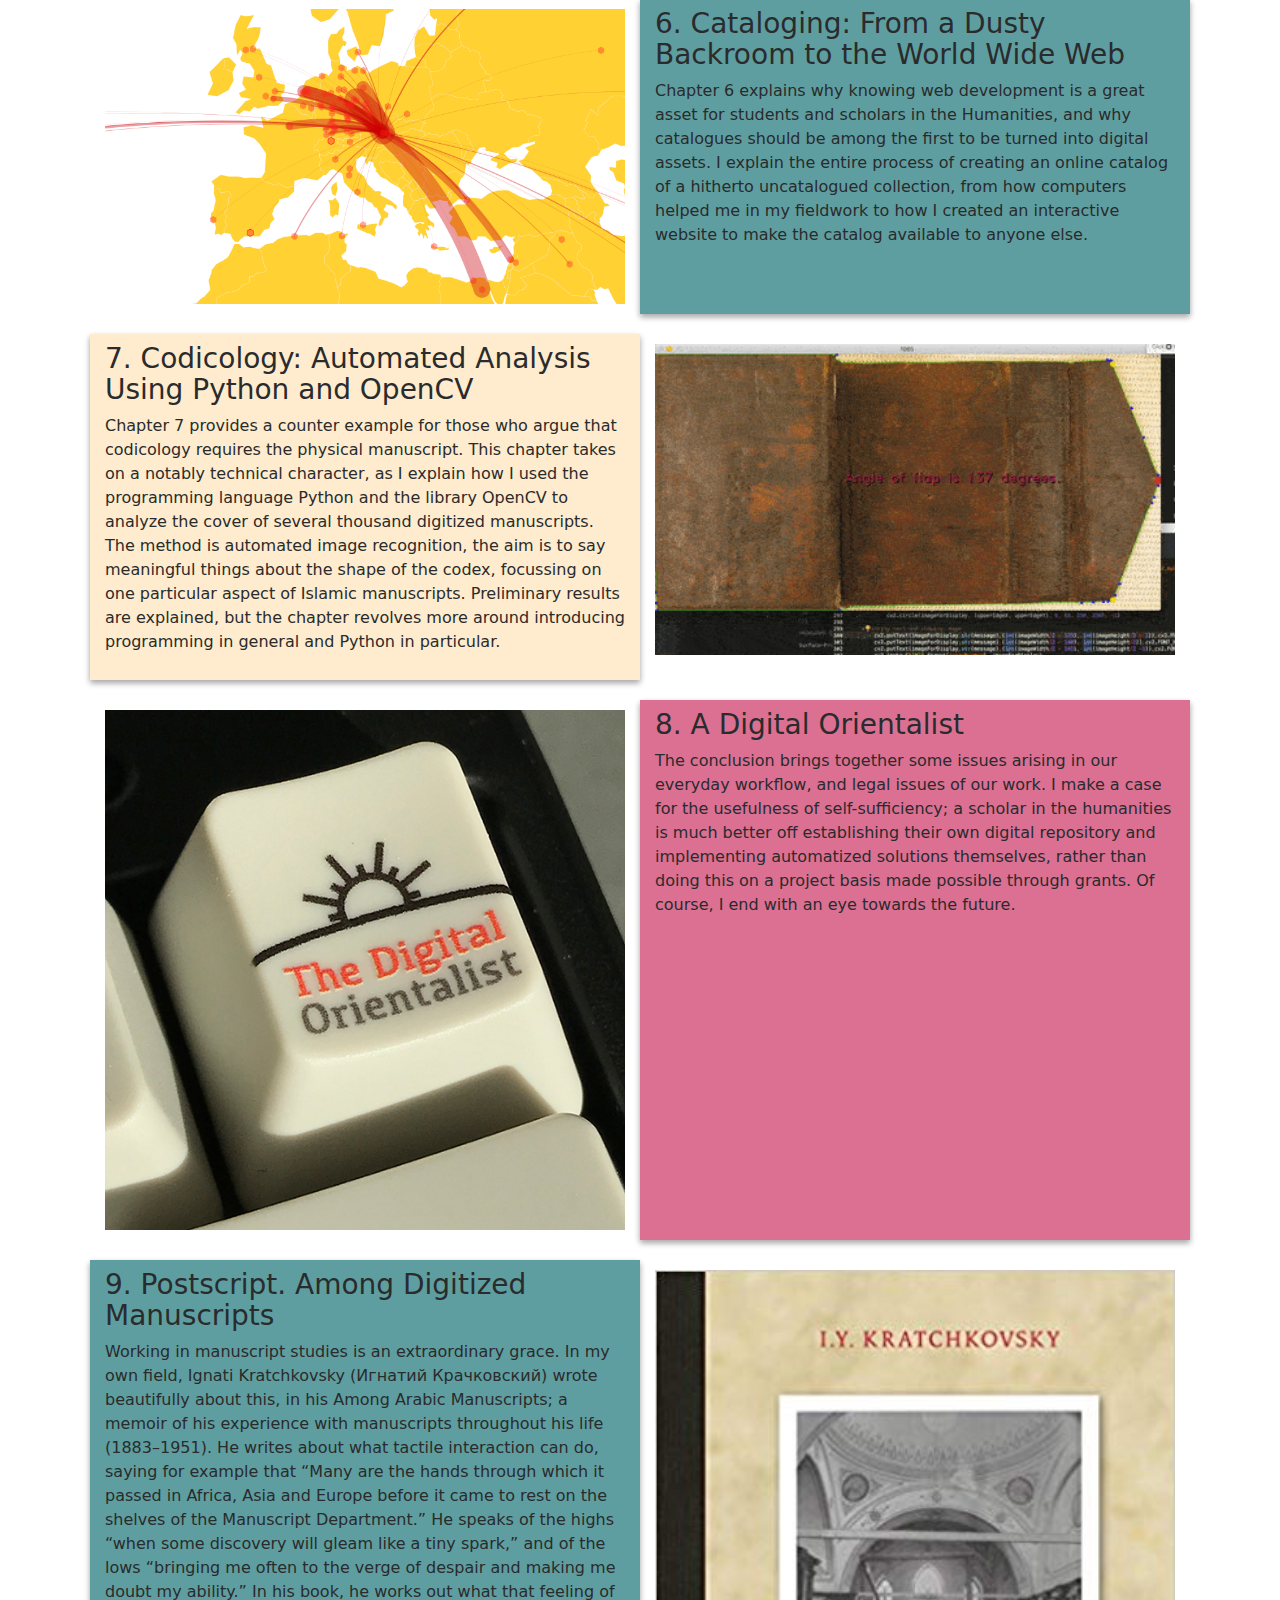
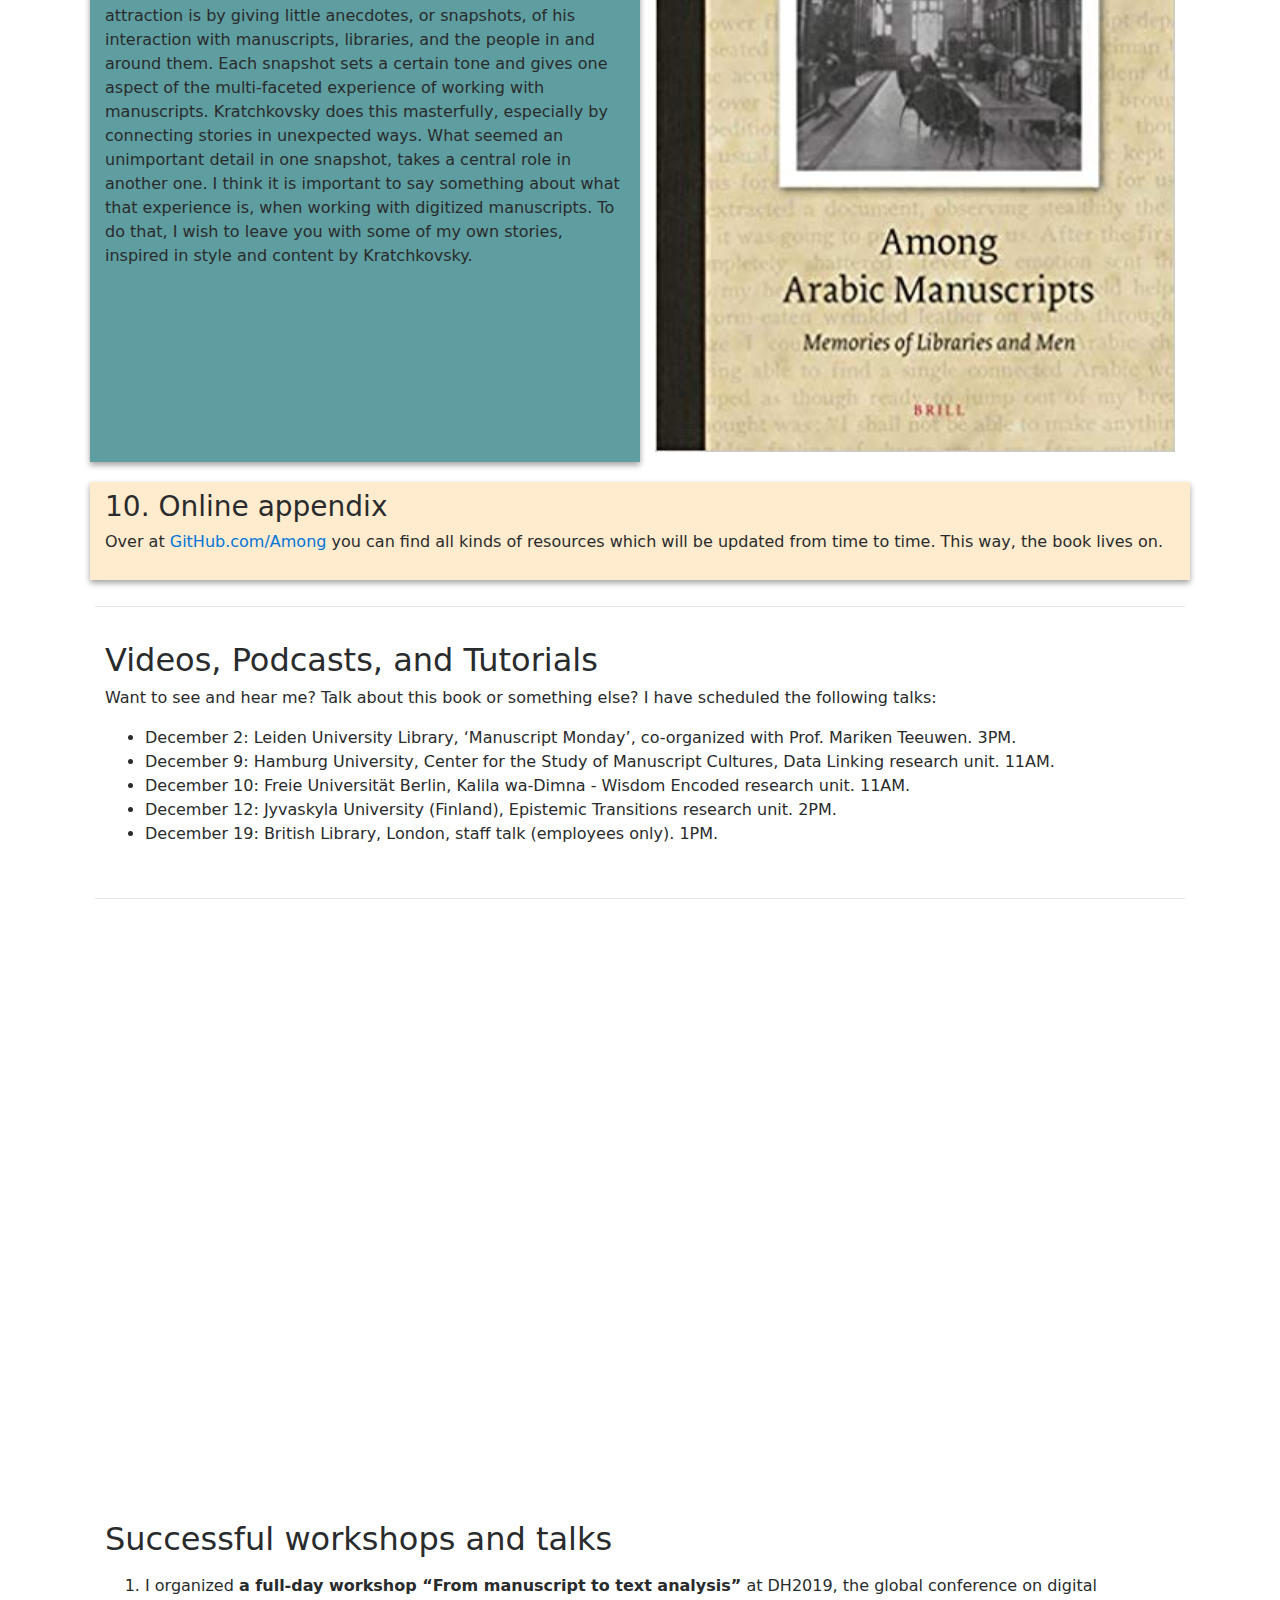
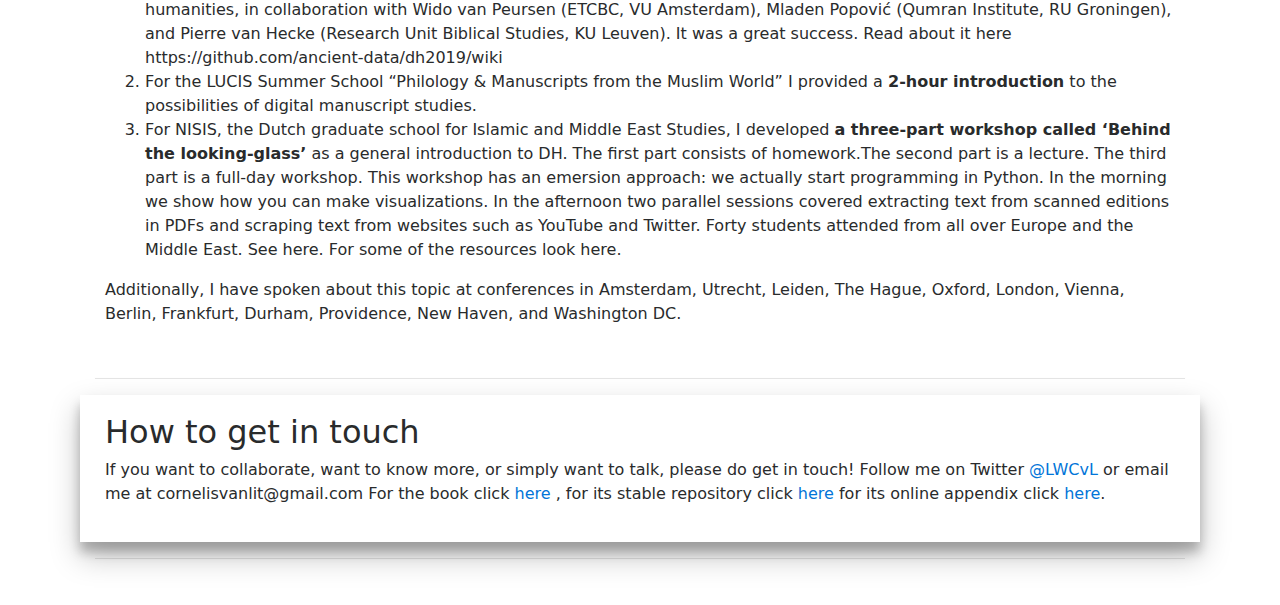
==== commit 3677a720: "mobile friendlier" ====
--- a/Among/index.html
+++ b/Among/index.html
@@ -25,10 +25,10 @@
 	<div class="row">
 		<div class="col-md-12">
 			<div class="jumbotron">
-					<img src="imgs/coverSmall.jpg" align="right"  alt="" srcset="">
 				<h2>
 					My book is published
 				</h2>
+				<img src="imgs/coverSmall.jpg" align="right"  alt="" srcset="">
 				<p class="lead">
 					<i>Among Digitized Manuscripts</i> is published in hardback and electronic open access. It also has an <a href="http://github.com/among/digitized-manuscripts">online appendix</a>.
 				</p>
@@ -196,13 +196,13 @@
 			<div class="row">
 				<div class="col-md-6">
 					<p>
-						<iframe width="560" height="315" src="https://www.youtube.com/embed/Y3Ndjtd77KE" frameborder="0" allow="accelerometer; autoplay; encrypted-media; gyroscope; picture-in-picture" allowfullscreen></iframe>
+						<iframe max-width="560" height="315" src="https://www.youtube.com/embed/Y3Ndjtd77KE" frameborder="0" allow="accelerometer; autoplay; encrypted-media; gyroscope; picture-in-picture" allowfullscreen></iframe>
 					</p>
 					
 				</div>
 				<div class="col-md-6">
 					<p>
-						<iframe width="560" height="315" src="https://www.youtube.com/embed/iOEJ2Z_iurM" frameborder="0" allow="accelerometer; autoplay; encrypted-media; gyroscope; picture-in-picture" allowfullscreen></iframe>
+						<iframe max-width="560" height="315" src="https://www.youtube.com/embed/iOEJ2Z_iurM" frameborder="0" allow="accelerometer; autoplay; encrypted-media; gyroscope; picture-in-picture" allowfullscreen></iframe>
 					</p>
 					
 				</div>
--- a/Among/css/style.css
+++ b/Among/css/style.css
@@ -28,4 +28,24 @@
     background: rgb(70,122,60);
 background: linear-gradient(0deg, rgb(244,255,89) 0%, rgb(238,231,179)  60%);
 box-shadow: 0 4px 8px rgba(0,0,0,0.16), 0 4px 8px rgba(0,0,0,0.23);
-  }+  }
+
+  @media only screen and (max-width: 600px) {
+    .general {
+      column-count: 1;
+    }
+  }
+
+  .btn-group {margin-bottom: 10px;}
+
+@media only screen and (max-width: 767px) {
+  .btn-group {
+    display: block;
+  }
+  
+  .btn-group .btn {
+    display: block;
+    float: none;
+    width: 100%;
+  }
+}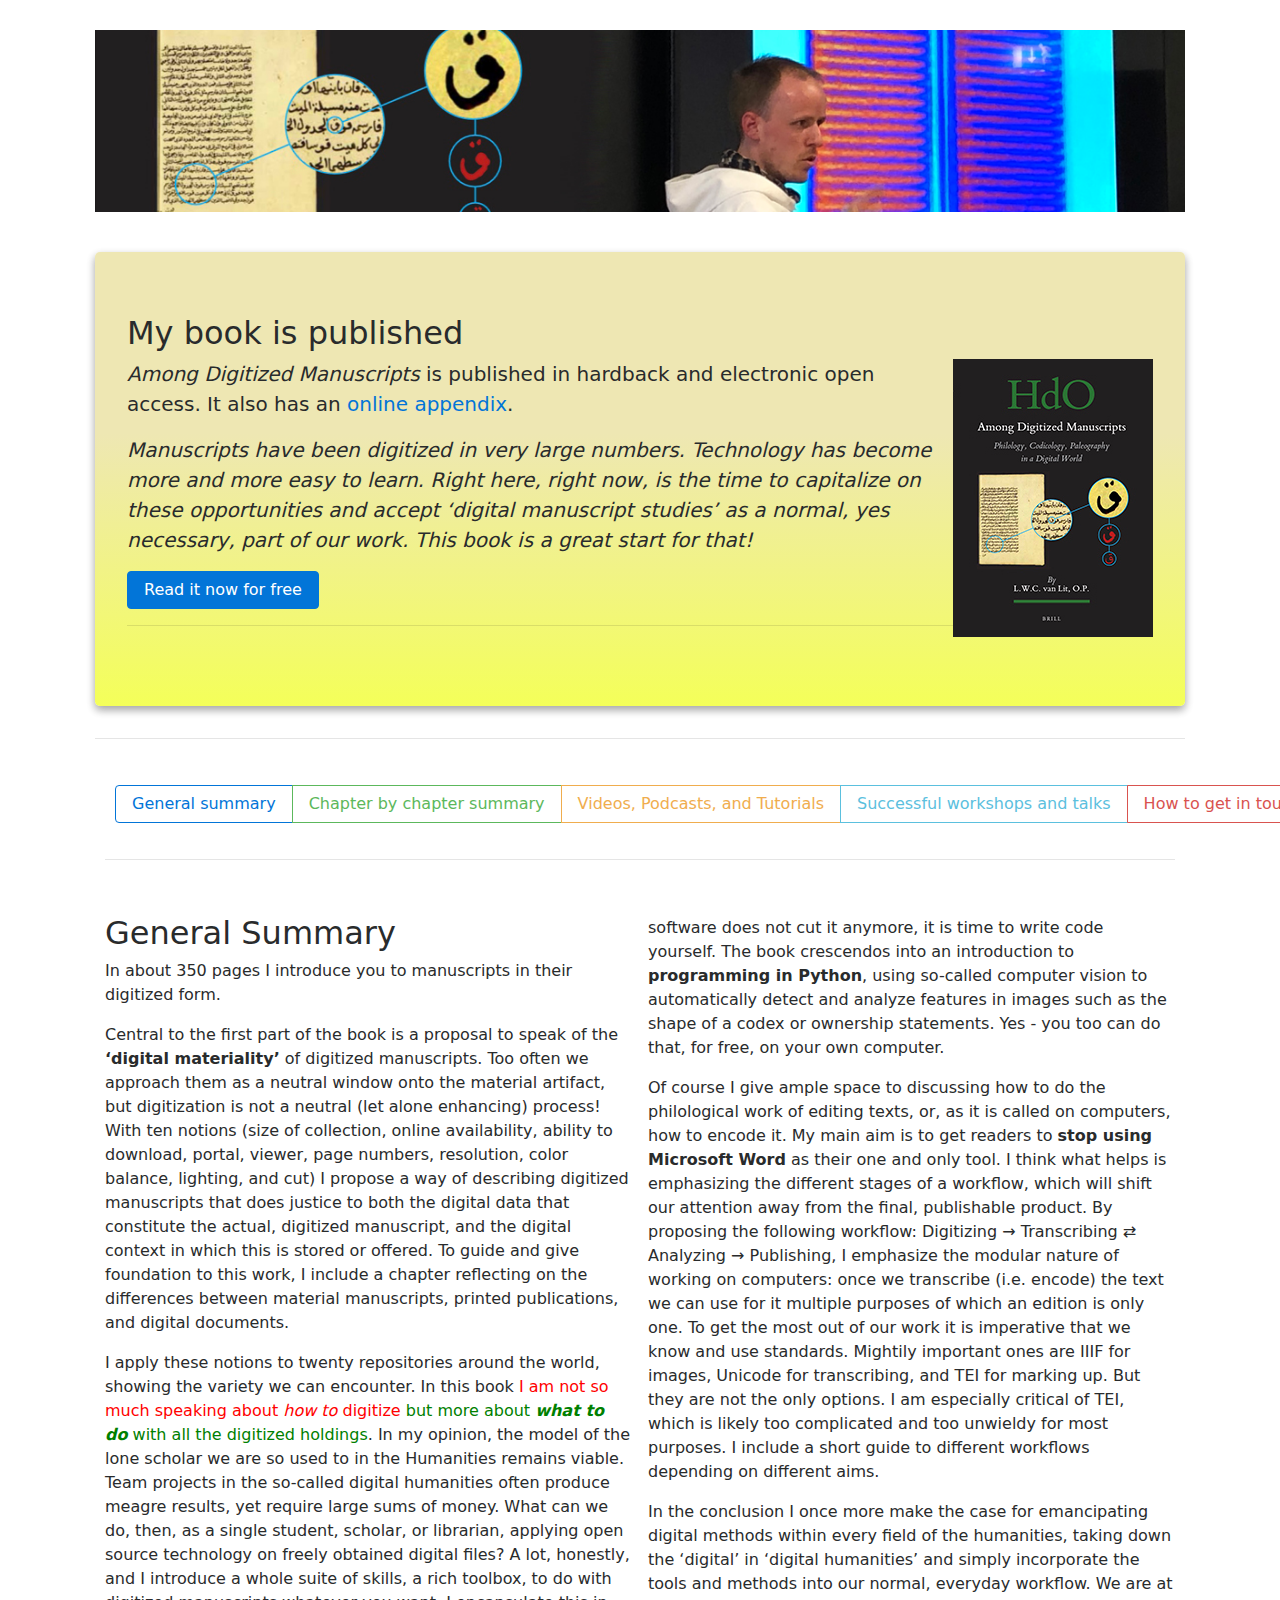
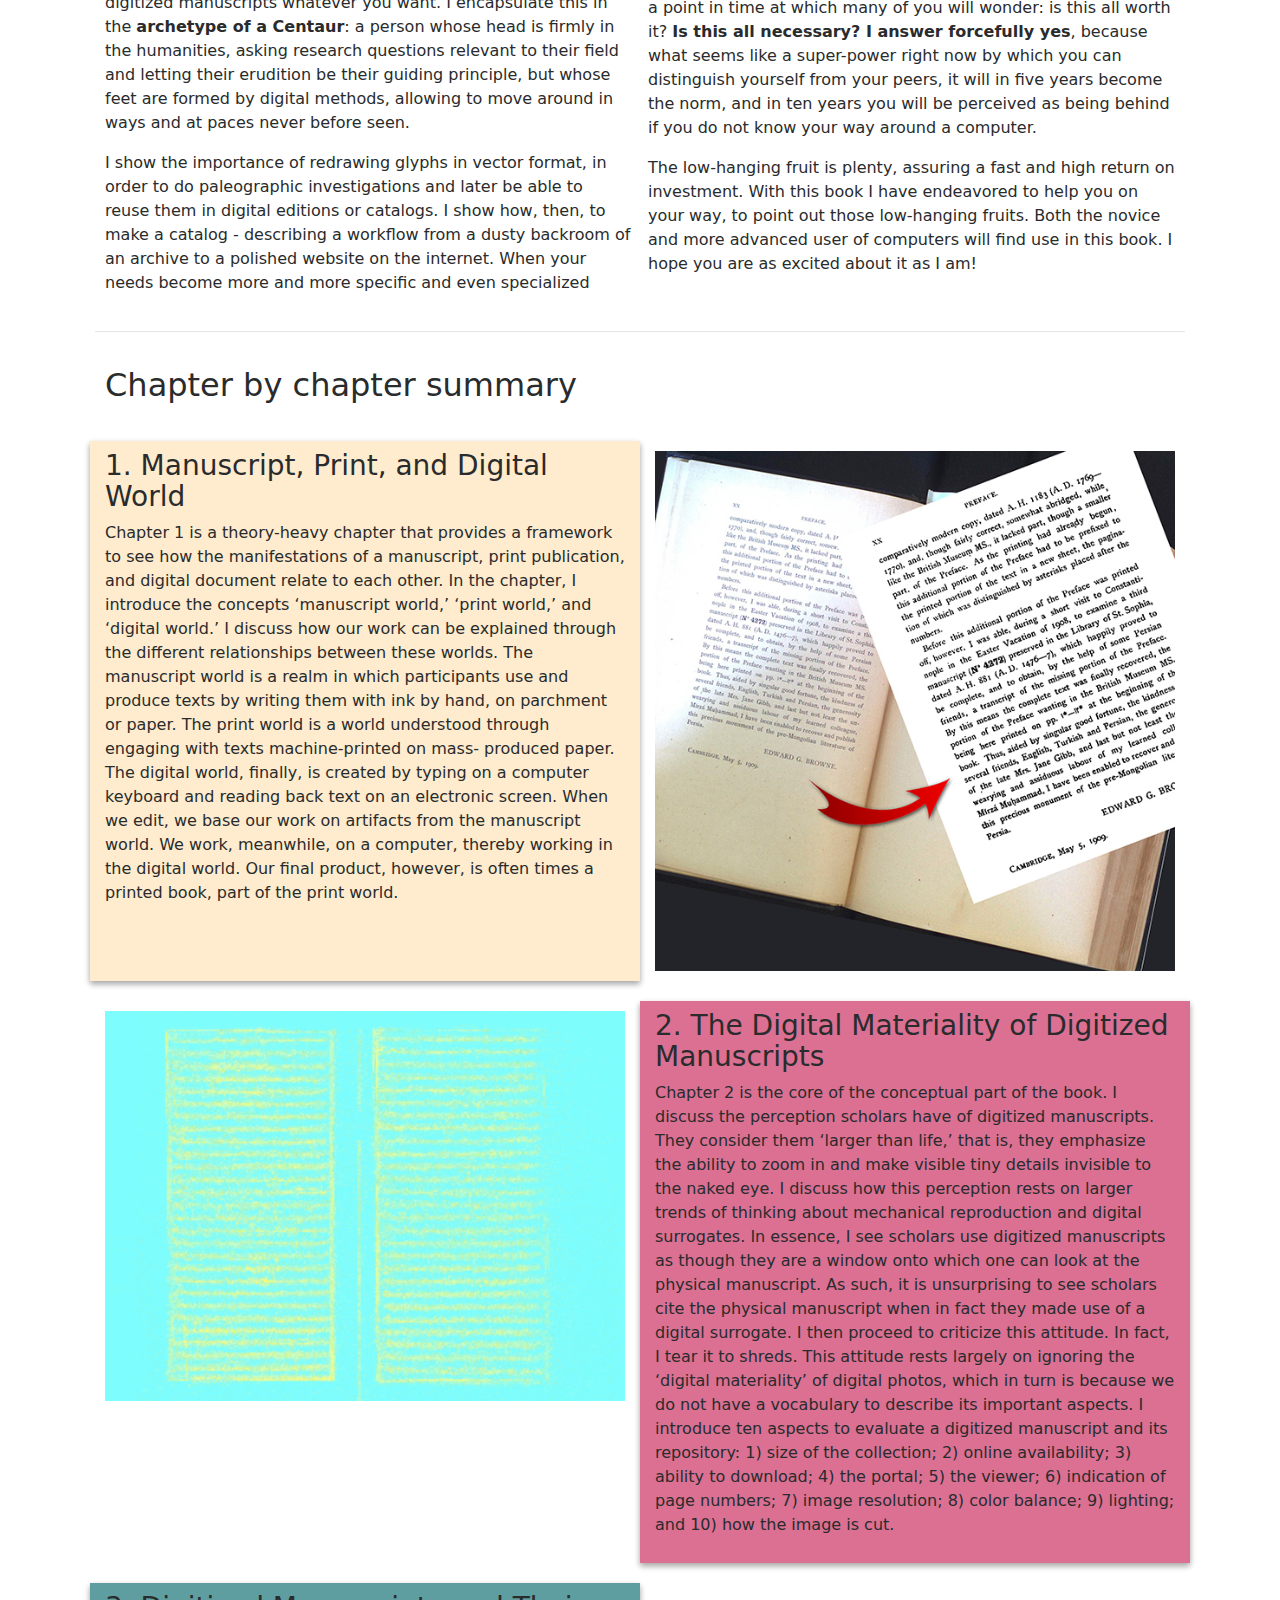
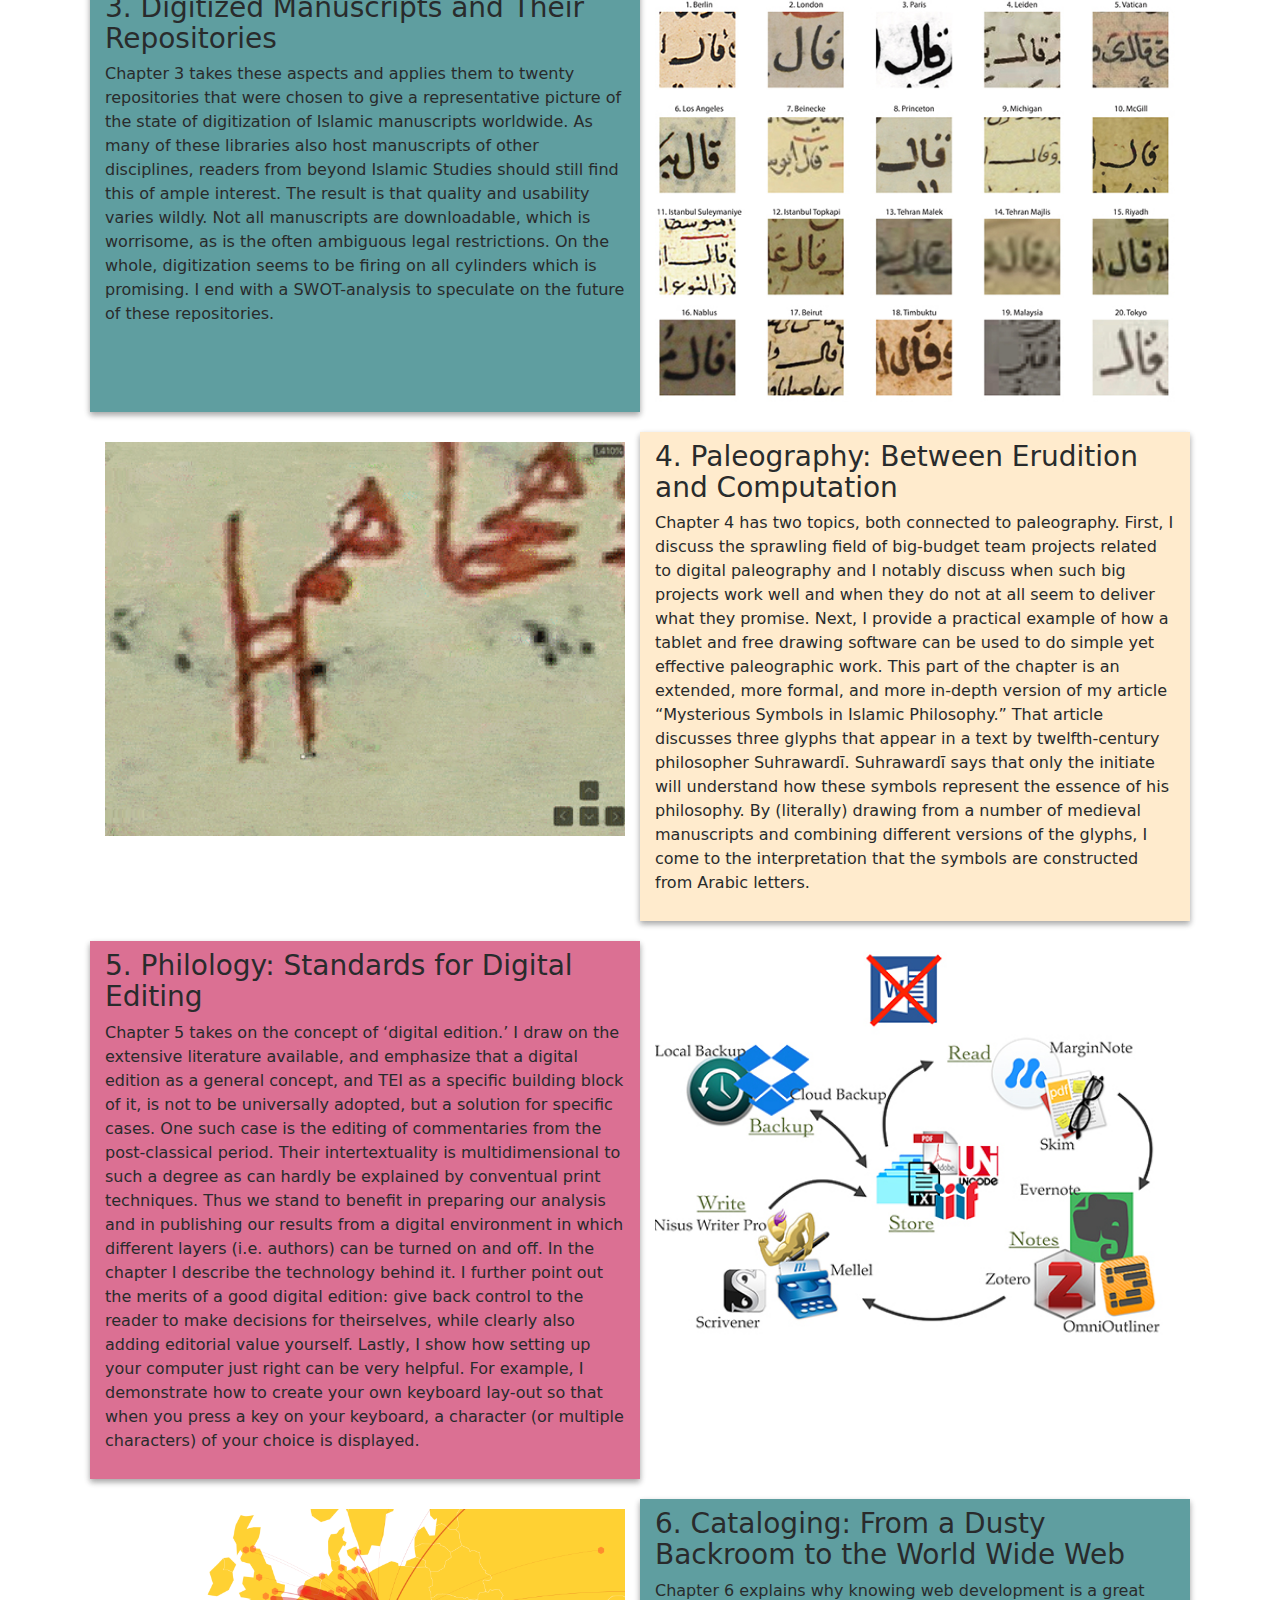
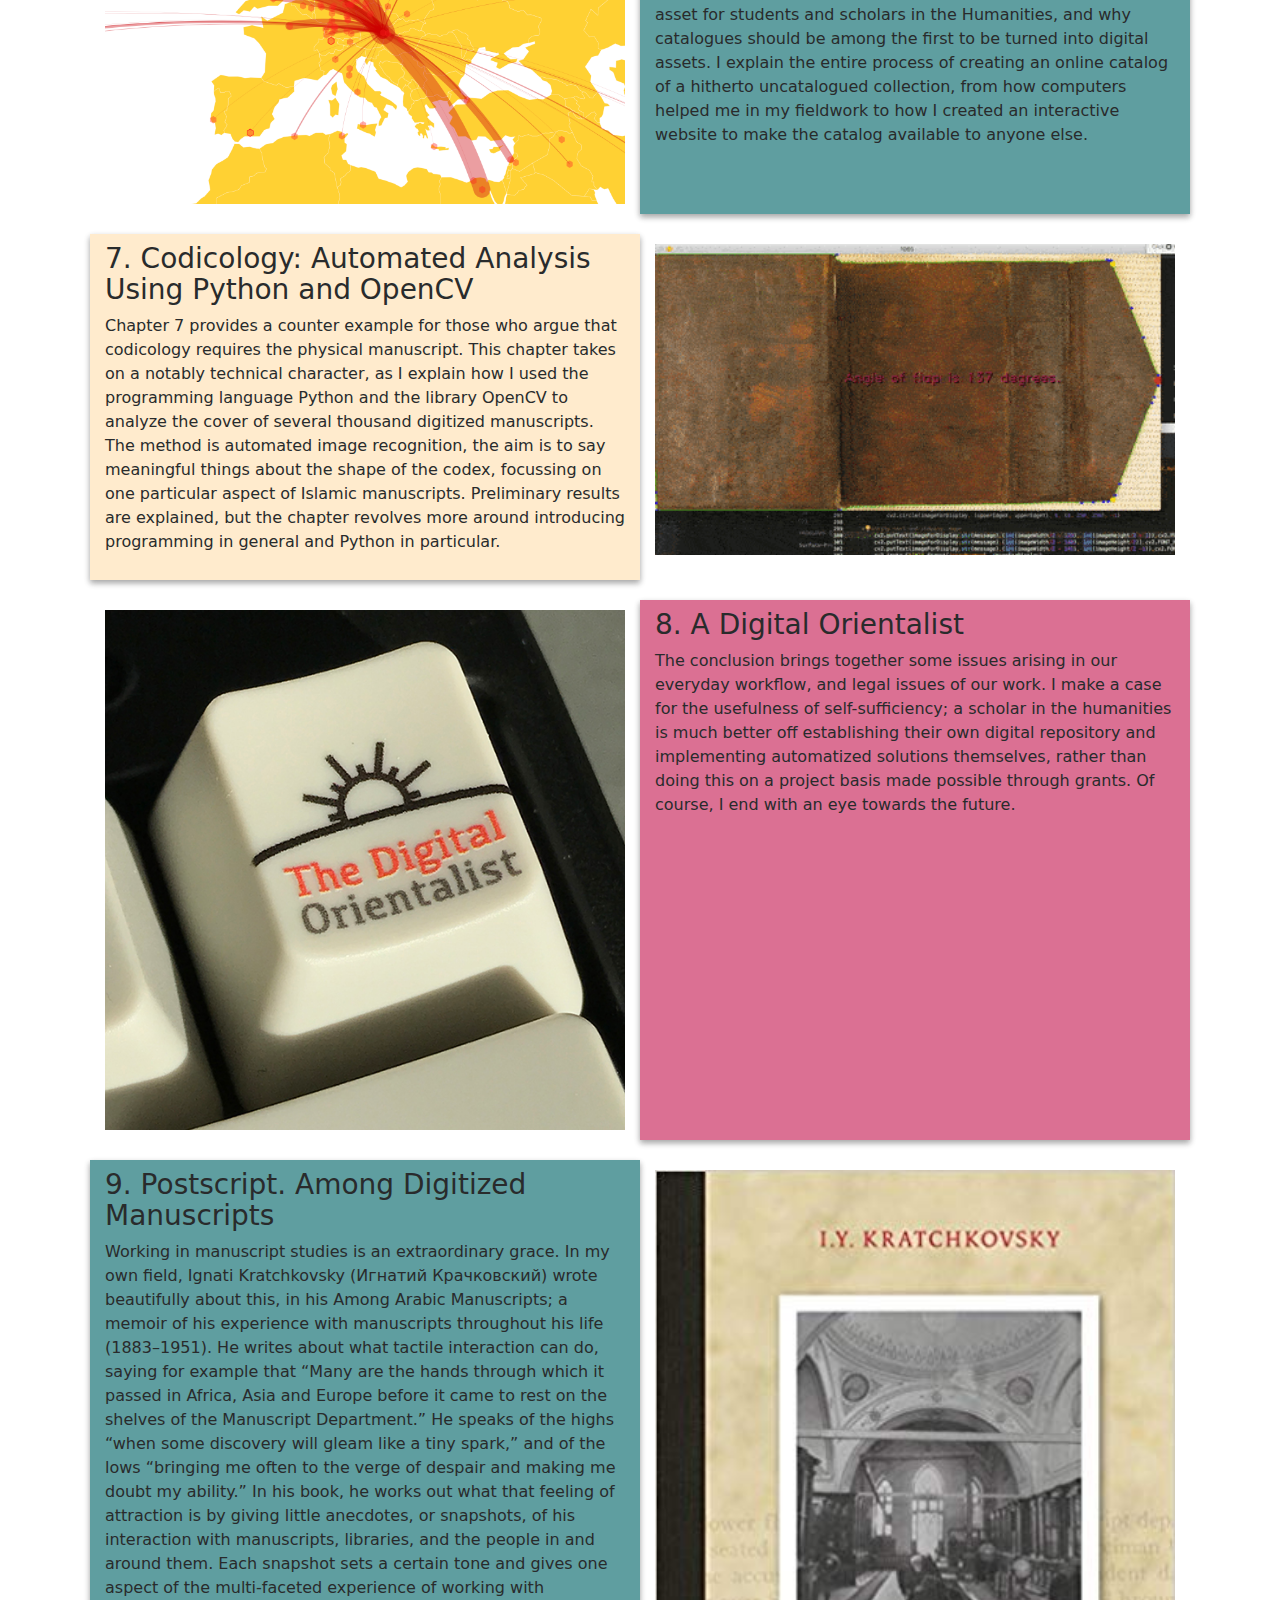
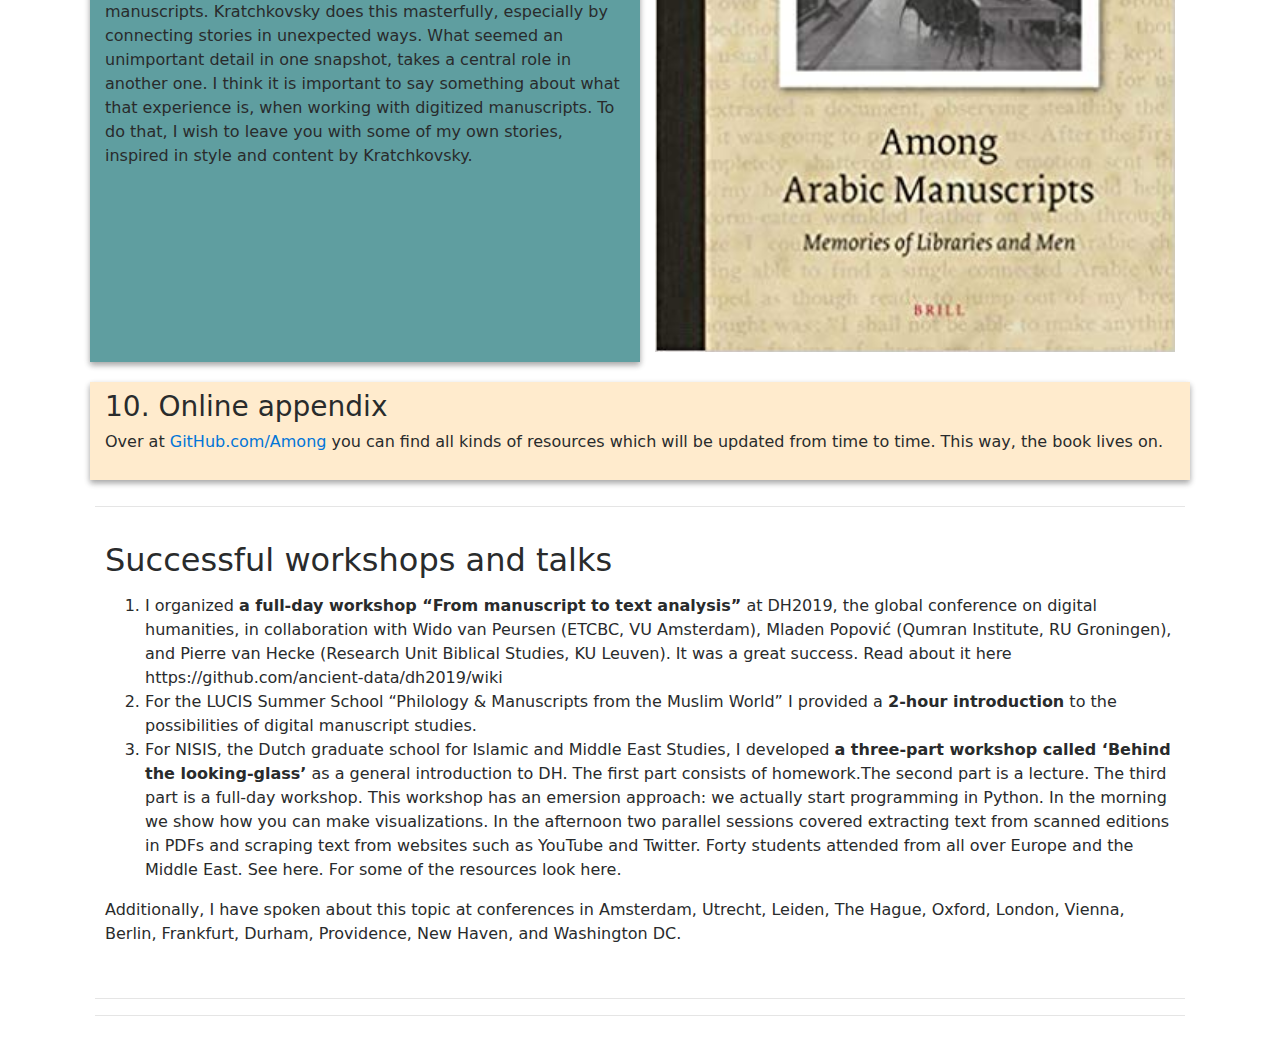
==== commit f603e662: "Updating publications" ====
--- a/Among/index.html
+++ b/Among/index.html
@@ -15,7 +15,6 @@
 
   </head> 
   <body>
-
     <div class="container">
 	<div class="row">
 		<div class="col-md-12">
@@ -37,7 +36,6 @@
 					<a class="btn btn-primary btn-large" href="https://brill.com/view/title/56196" target="_blank">Read it now for free</a>
 				</p>
 				<hr>
-				<p class="lead">If you like to be informed of exciting developments in digital manuscript studies:</p> <p> <a class="btn btn-success" href="https://forms.gle/KX4uHLdVq9ed8H4a7" role="button">Click here to leave your e-mail address</a> </p>
 			</div>
 			<hr> 
 			
@@ -162,7 +160,7 @@
 			<div class="row">
 				<div class="col-md-6 cadet card-2">
 					<h3>9. Postscript. Among Digitized Manuscripts</h3>
-					<p>Working in manuscript studies is an extraordinary grace. In my own field, Ignati Kratchkovsky (Игнатий Крачковский) wrote beautifully about this, in his Among Arabic Manuscripts; a memoir of his experience with manuscripts throughout his life (1883–1951). He writes about what tactile interaction can do, saying for example that “Many are the hands through which it passed in Africa, Asia and Europe before it came to rest on the shelves of the Manuscript Department.” He speaks of the highs “when some discovery will gleam like a tiny spark,” and of the lows “bringing me often to the verge of despair and making me doubt my ability.” In his book, he works out what that feeling of attraction is by giving little anecdotes, or snapshots, of his interaction with manuscripts, libraries, and the people in and around them. Each snapshot sets a certain tone and gives one aspect of the multi-faceted experience of working with manuscripts. Kratchkovsky does this masterfully, especially by connecting stories in unexpected ways. What seemed an unimportant detail in one snapshot, takes a central role in another one. I think it is important to say something about what that experience is, when working with digitized manuscripts. To do that, I wish to leave you with some of my own stories, inspired in style and content by Kratchkovsky.</p>
+					<p>Working in manuscript studies is an extraordinary grace. In my own field, Ignati Kratchkovsky (Игнатий Крачковский) wrote beautifully about this, in his Among Arabic Manuscripts; a memoir of his experience with manuscripts throughout his life (1883–1951). He writes about what tactile interaction can do, saying for example that “Many are the hands through which it passed in Africa, Asia and Europe before it came to rest on the shelves of the Manuscript Department.” He speaks of the highs “when some discovery will gleam like a tiny spark,” and of the lows “bringing me often to the verge of despair and making me doubt my ability.” In his book, he works out what that feeling of attraction is by giving little anecdotes, or snapshots, of his interaction with manuscripts, libraries, and the people in and around them. Each snapshot sets a certain tone and gives one aspect of the multi-faceted experience of working with manuscripts. Kratchkovsky does this masterfully, especially by connecting stories in unexpected ways. What seemed an unimportant detail in one snapshot, takes a central role in another one. I think it is important to say something about what that experience is, when working with digitized manuscripts. To do that, I wish to leave you with some of my own stories, inspired in style and content by Kratchkovsky.</p>
 				</div>
 				<div class="col-md-6">
 						<img src="imgs/kratch.jpg" width="100%" alt="" srcset="">
@@ -176,44 +174,7 @@
 				</div>
 			</div>
 			<hr>
-			<div class="row">
-				<div class="col-md-12">
-					<h2><a name="videos">Videos</a>, Podcasts, and Tutorials</h2>
-					<p>Want to see and hear me? Talk about this book or something else? I have scheduled the following talks:
-
-						<ul>
-							<li>December 2: Leiden University Library, ‘Manuscript Monday’, co-organized with Prof. Mariken Teeuwen. 3PM.</li>
-							<li>December 9: Hamburg University, Center for the Study of Manuscript Cultures, Data Linking research unit. 11AM.</li>
-							<li>December 10: Freie Universität Berlin, Kalila wa-Dimna - Wisdom Encoded research unit. 11AM.</li>
-							<li>December 12: Jyvaskyla University (Finland), Epistemic Transitions research unit. 2PM.</li>
-							<li>December 19: British Library, London, staff talk (employees only). 1PM.</li>
-						</ul>
-
-					</p>
-				</div>
-			</div>
-			<hr>
-			<div class="row">
-				<div class="col-md-6">
-					<p>
-						<iframe max-width="560" height="315" src="https://www.youtube.com/embed/Y3Ndjtd77KE" frameborder="0" allow="accelerometer; autoplay; encrypted-media; gyroscope; picture-in-picture" allowfullscreen></iframe>
-					</p>
-					
-				</div>
-				<div class="col-md-6">
-					<p>
-						<iframe max-width="560" height="315" src="https://www.youtube.com/embed/iOEJ2Z_iurM" frameborder="0" allow="accelerometer; autoplay; encrypted-media; gyroscope; picture-in-picture" allowfullscreen></iframe>
-					</p>
-					
-				</div>
-				<div class="col-md-12">
-					<p>
-						<iframe width="100%" height="166" scrolling="no" frameborder="no"
-     src="https://w.soundcloud.com/player/?url=https%3A//api.soundcloud.com/tracks/682878149&color=ff5500&auto_play=false&hide_related=false&show_comments=true&show_user=true&show_reposts=false">
-</iframe>
-					</p>
-				</div>
-			</div>
+			
 			<div class="row">
 				<div class="col-md-12">
 					<h2>Successful <a name="workshops">workshops</a> and talks</h2>
@@ -228,12 +189,7 @@
 				</div>
 			</div>
 			<hr>
-			<div class="row touch">
-				<div class="col-md-12">
-					<h2><a name="touch">How</a> to get in touch</h2>
-					<p>If you want to collaborate, want to know more, or simply want to talk, please do get in touch! Follow me on Twitter <a href="http://twitter.com/lwcvl">@LWCvL</a> or email me at cornelisvanlit@gmail.com For the book click <a href="https://brill.com/view/title/56196">here</a> , for its stable repository click <a href="https://doi.org/10.5281/zenodo.3371200">here</a> for its online appendix click <a href="https://github.com/among/digitized-manuscripts">here</a>.</p>
-				</div>
-			</div>
+			
 			<hr>
 		</div>
 	</div>
